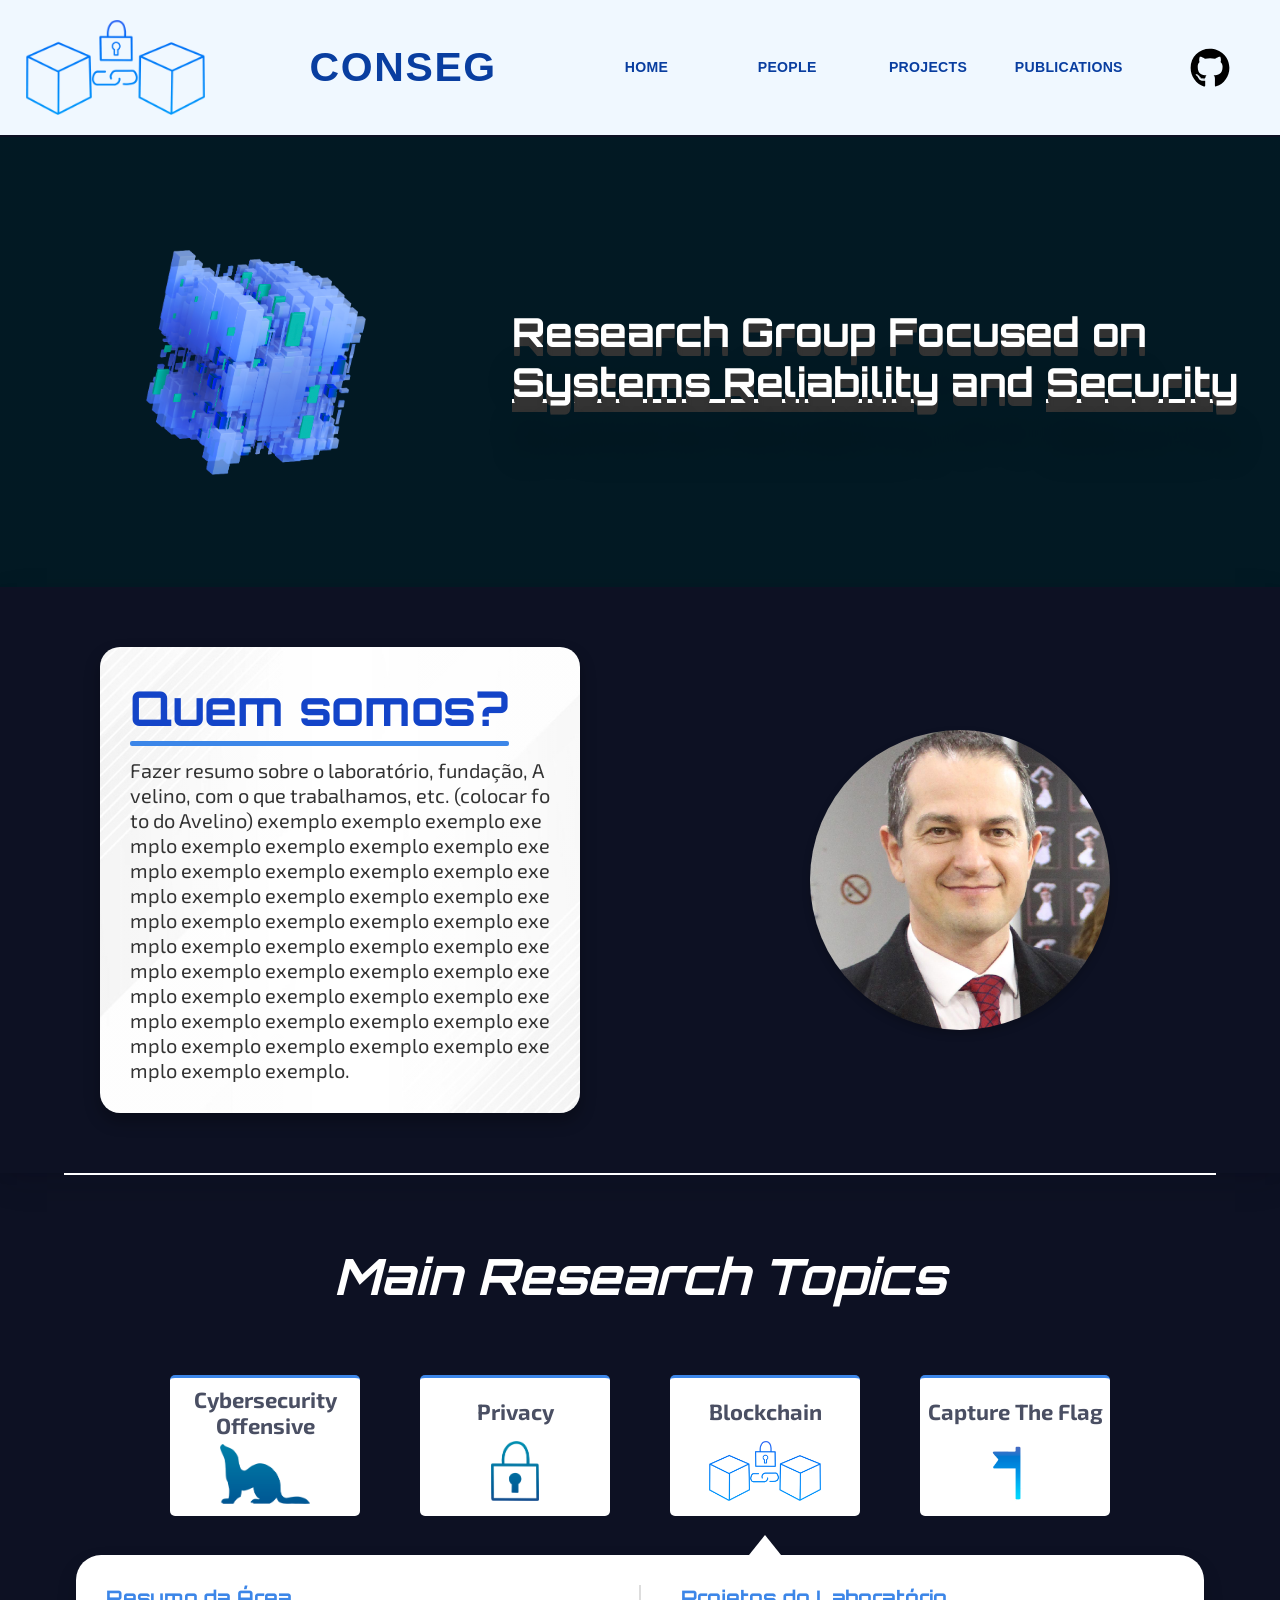
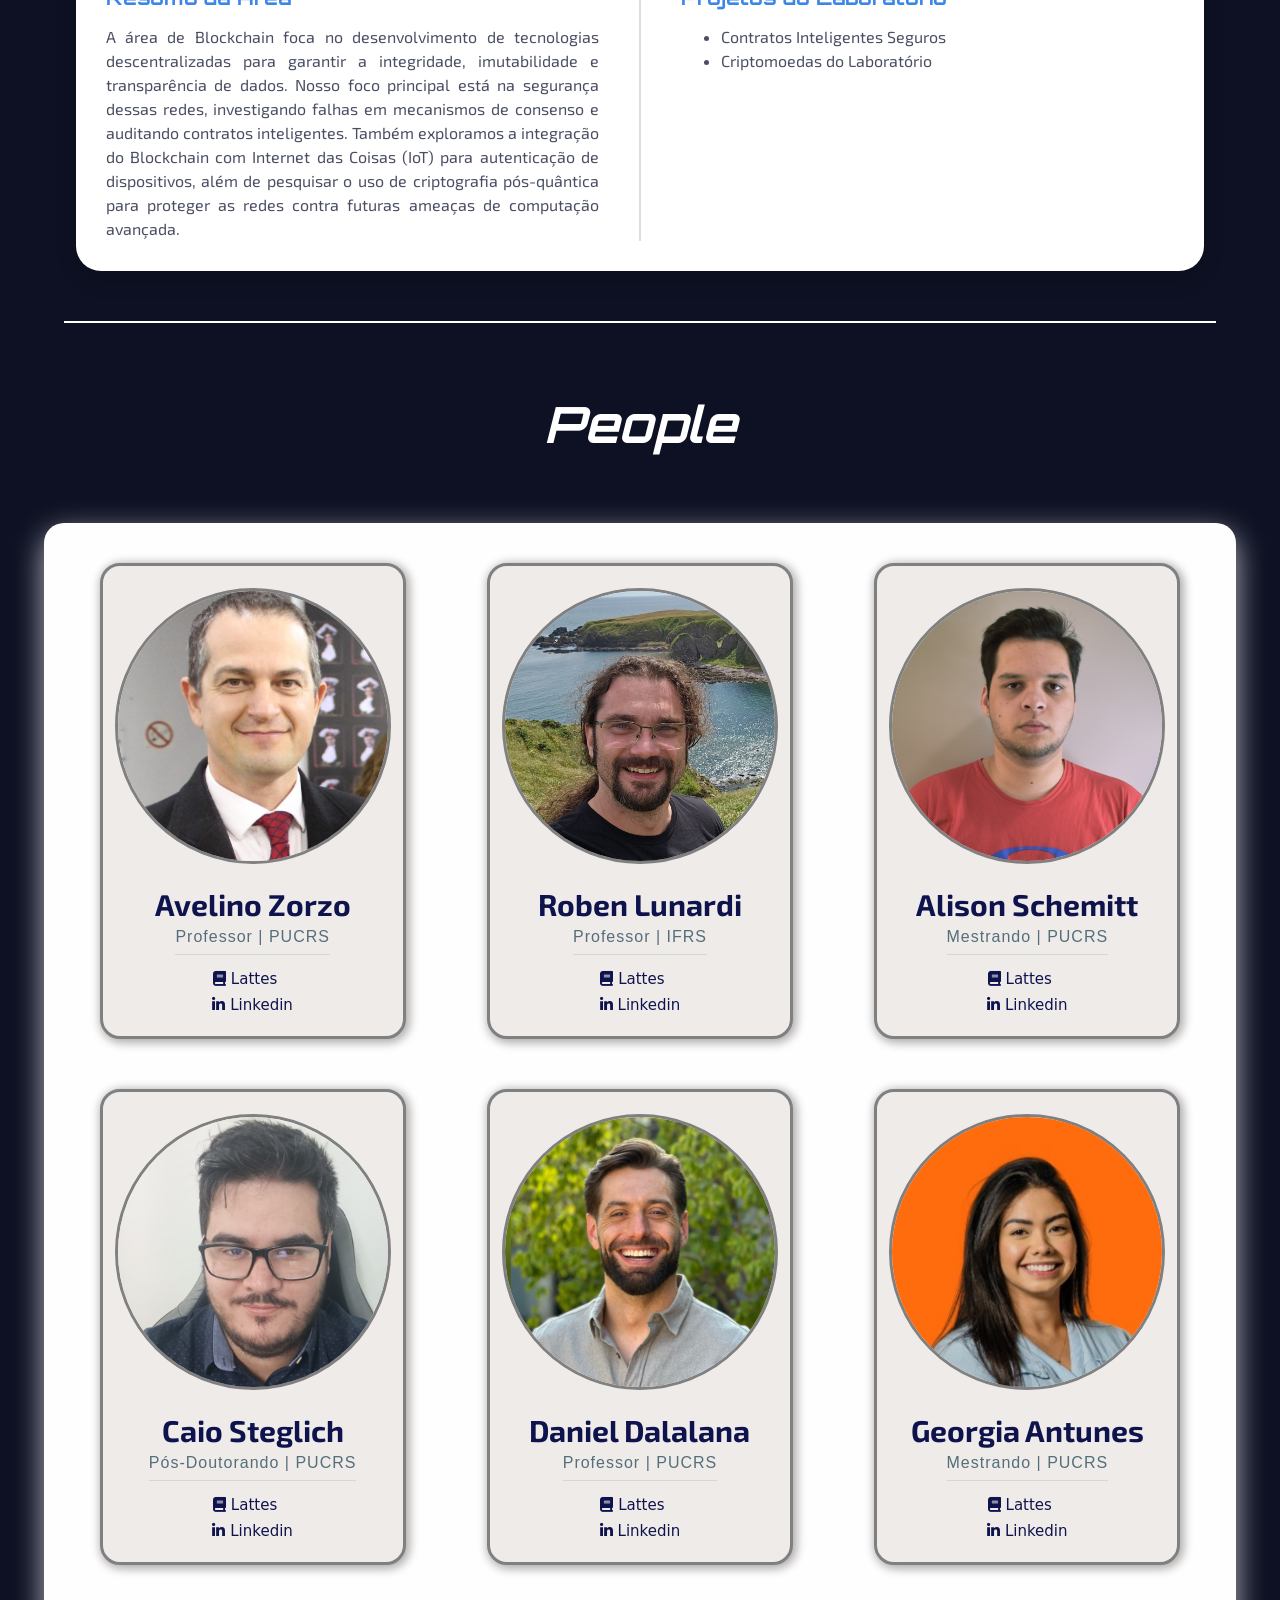
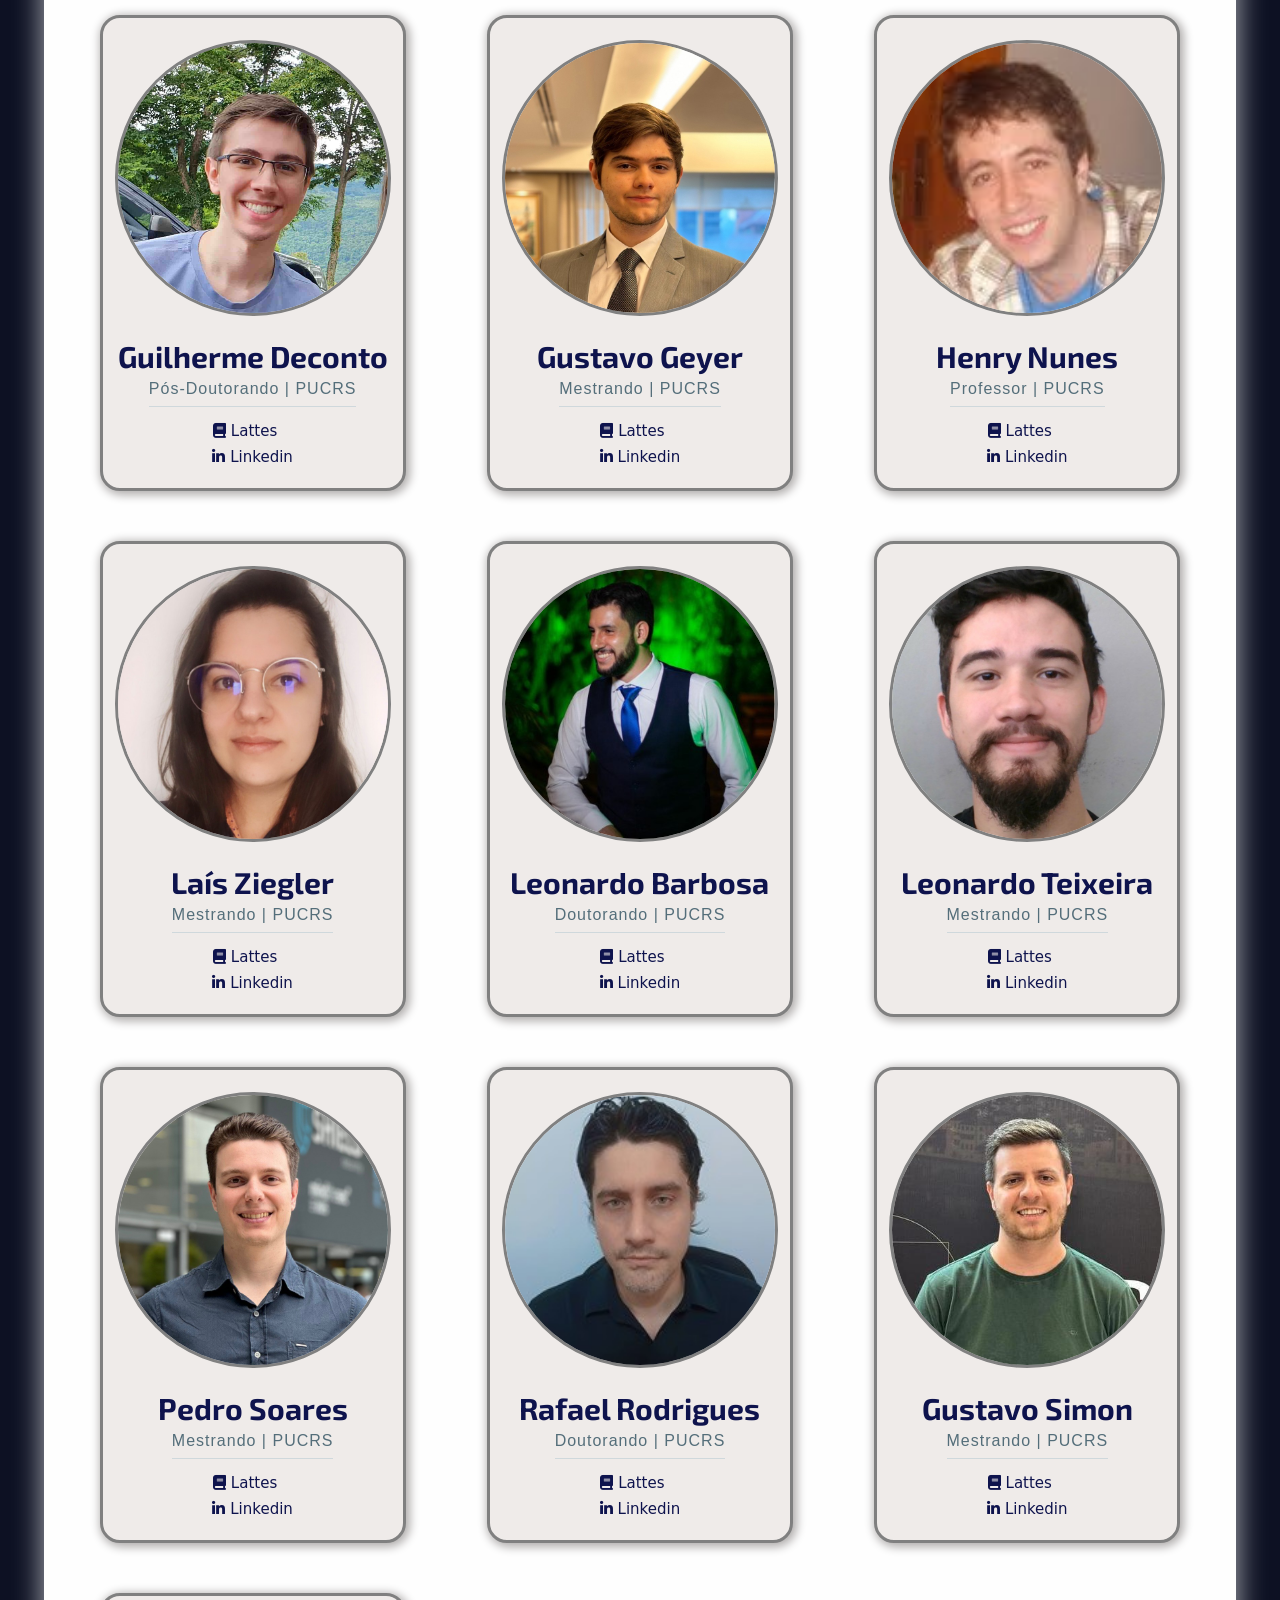
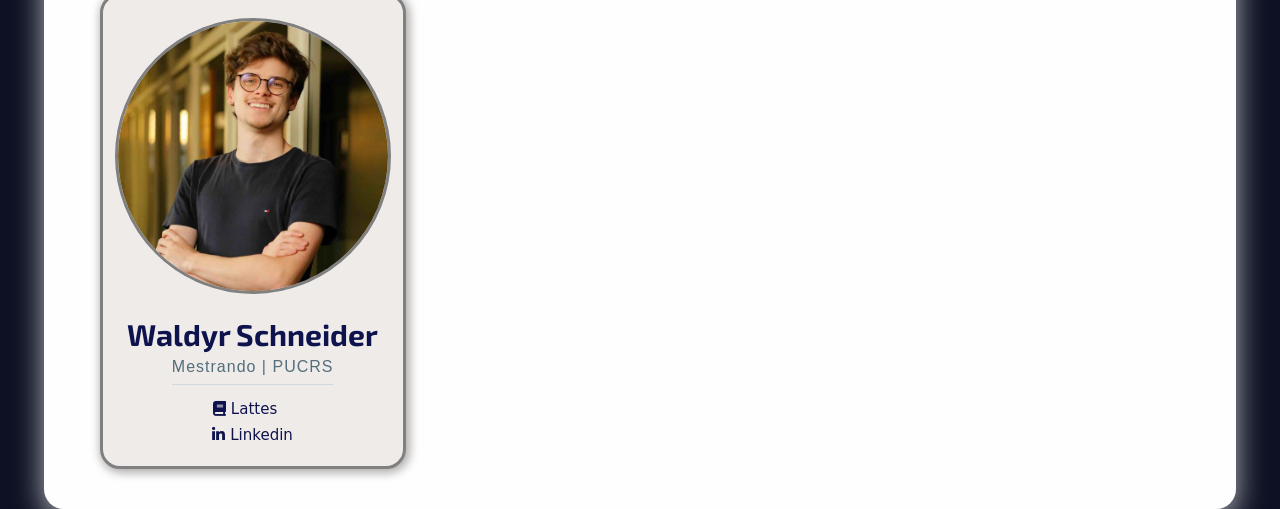
==== NewSiteUpdates/index.html @ 3ed7254d "Topics" ====
<!DOCTYPE html>
<html>

<head>
    <title>Home | Conseg</title>
    <link rel="stylesheet" href="css/global.css">
    <link rel="stylesheet" href="css/head_bar/headBar.css">
    <link rel="stylesheet" href="css/head_bar/container_logo/container.css">
    <link rel="stylesheet" href="css/head_bar/container_logo/image.css">
    <link rel="stylesheet" href="css/head_bar/container_logo/title.css">
    <link rel="stylesheet" href="css/head_bar/container_buttons/container.css">
    <link rel="stylesheet" href="css/head_bar/container_buttons/buttons.css">
    <link rel="stylesheet" href="css/head_bar/container_buttons/git_logo.css">
    <link rel="stylesheet" href="css/head_bar/Container_People/People.css">
    <link rel="stylesheet" href="css/head_bar/Container_AboutUs/aboutUs.css">
    <link rel="stylesheet" href="css/head_bar/Container_Topics/topics.css">
    <link href="https://fonts.googleapis.com/css?family=Orbitron:regular,500,600,700,800,900" rel="stylesheet" />
    <link rel="preconnect" href="https://fonts.googleapis.com">
    <link rel="preconnect" href="https://fonts.gstatic.com" crossorigin>
    <link href="https://fonts.googleapis.com/css2?family=Exo+2:ital,wght@0,100..900;1,100..900&display=swap"
        rel="stylesheet">

    <link rel="stylesheet" href="https://cdnjs.cloudflare.com/ajax/libs/font-awesome/6.4.0/css/all.min.css">
    <link rel="shortcut icon" href="../icon/consegfavico.png" type="image/x-icon">
</head>

<body>
    <div class="head_bar">

        <div class="logo_and_name">
            <div class="logo-div">
                <picture>
                    <source media="(max-width: 1400px) and (max-height: 600px)"
                        srcset="../imagens/icons/dev-icon-268.svg">
                    <img class="logo logo-animada" src="../imagens/icons/Conseg-Logo/azul.png" alt="Logo CONSEG">
                </picture>
            </div>
            <div class="name-div">
                <a class="name" href="index.html">
                    CONSEG
                </a>
            </div>

        </div>
        <div class="buttons">
            <a class="head-button" href="">HOME</a>
            <a class="head-button" href="">PEOPLE</a>
            <a class="head-button" href="">PROJECTS</a>
            <a class="head-button" href="https://scholar.google.com/citations?user=rsiQlMgAAAAJ&hl=pt-BR&oi=ao"
                target="_blank">PUBLICATIONS</a>
            <img class="github-logo" src="../imagens/icons/github-brands-solid-full.svg" alt="">
        </div>
    </div>

    <div class="apresentacao">
        <div class="photo">
            <img class="block-static" src="../imagens/icons/Cube.png" alt="">
        </div>
        <div class="apresentacao-texto">
            <h1 class="text-pop-up-top">Research Group Focused on <br>
                <span class="apresentacao-text-pop-up-top-cor"><u>Systems Reliability</u></span> and
                <span class="apresentacao-text-pop-up-top-cor"> <u>Security</u></span>
            </h1>
        </div>
    </div>

    <div class="resumo">

        <div class="resumo-blocoTexto">

            <div class=" resumo-blocoTexto-titulo">
                <h1>
                    Quem somos?
                </h1>
            </div>

            <div class="resumo-blocoTexto-texto">
                <p>
                    Fazer resumo sobre o laboratório, fundação, Avelino, com o que trabalhamos, etc. (colocar foto
                    do Avelino) exemplo exemplo exemplo exemplo exemplo exemplo exemplo exemplo exemplo exemplo exemplo
                    exemplo exemplo exemplo exemplo exemplo exemplo exemplo exemplo exemplo exemplo exemplo exemplo
                    exemplo exemplo exemplo exemplo exemplo exemplo exemplo exemplo exemplo exemplo exemplo exemplo
                    exemplo
                    exemplo exemplo exemplo exemplo exemplo exemplo exemplo exemplo exemplo exemplo exemplo exemplo
                    exemplo exemplo exemplo.
                </p>
            </div>


        </div>

        <div class="resumo-blocoImagem">
            <div class="resumo-blocoImagem-foto">
                <img src="..\imagens\Integrantes\avelino_zorzo_.jpeg" alt="avelinoResumo">
            </div>



        </div>
    </div>

    <div class="topics">

        <div class="topics-title">
            <h1 class="topics-title-h1"> Main Research Topics</h1>
        </div>

        <div class="topics-container">

            <div class="container-each-topic">

                <div class="container-topics-name">
                    <h1>Cybersecurity <br>
                        Offensive</h1>
                </div>

                <div class="container-topic-photo-image">
                    <img class="image-topics" src="../imagens/icons/Weasels/Azul.png" alt="foto weasels">
                </div>

            </div>

            <div class="container-each-topic">

                <div class="container-topics-name">
                    <h1>Privacy</h1>
                </div>

                <div class="container-topic-photo-image">
                    <img class="image-topics" src="../imagens/icons/Privacy/Azul.png" alt="foto privacy">
                </div>

            </div>

            <div class="container-each-topic">

                <div class="container-topics-name">
                    <h1>Blockchain</h1>
                </div>

                <div class="container-topic-photo-image">
                    <img class="image-topics" src="../imagens/icons/Conseg-Logo/azul.png" alt="foto blockchain">
                </div>

            </div>

            <div class="container-each-topic">

                <div class="container-topics-name">
                    <h1>Capture The Flag</h1>
                </div>

                <div class="container-topic-photo-image">
                    <img class="image-topics" src="../imagens/icons/CTF/azul.png" alt="foto ctf">
                </div>

            </div>

            <div class="container-each-topic">

                <div class="container-topics-name">
                    <h1>Forensics</h1>
                </div>

                <div class="container-topic-photo-image">
                    <img class="image-topics" src="../imagens/icons/Forensics/azul.png" alt="foto weasels">
                </div>

            </div>

        </div>

        <div class="info-bubble">
            <div class="bubble-columns">

                <div class="bubble-left">
                    <h3>Resumo da Área</h3>
                    <p id="bubble-text-left">Clique em um tópico acima para ver o resumo aqui.</p>
                </div>

                <div class="bubble-right">
                    <h3>Projetos do Laboratório</h3>
                    <div id="bubble-text-right">Clique em um tópico acima para ver os projetos aqui.</div>
                </div>

            </div>
        </div>


    </div>

    <div class="people-container">

        <div class="people-title">
            <h1 class="people-title-h1"> People</h1>
        </div>

        <div class="people-container-info">

            <div class="container-each-people">
                <div class="container-people-photo">
                    <div class="container-people-photo-image">
                        <img class="imagem-integrantes" src="../imagens/Integrantes/avelino_zorzo_.jpeg"
                            alt="foto do avelino">
                    </div>
                </div>
                <div class="container-people-info">
                    <div>
                        <p class="people-nome">Avelino Zorzo</p>
                    </div>
                    <div>
                        <p class="people-cargo">Professor | PUCRS</p>
                    </div>

                    <div class="curriculo-lattes">
                        <a href="https://buscatextual.cnpq.br/buscatextual/visualizacv.do?metodo=apresentar&id=K4782949D9"
                            target="_blank" rel="noopener noreferrer" a>
                            <i class="fa-solid fa-book" style="color: #0e134d;"></i>
                            Lattes</a>
                    </div>
                    <div class="linkedin">
                        <a href="https://www.linkedin.com/in/avelino-zorzo/" aria-label="LinkedIn" target="_blank"
                            rel="noopener noreferrer">
                            <i class="fa-brands fa-linkedin-in" style="color:  #0e134d;"></i>
                            Linkedin
                        </a>
                    </div>
                </div>
            </div>



            <div class="container-each-people">
                <div class="container-people-photo">
                    <div class="container-people-photo-image">
                        <img class="imagem-integrantes" src="../imagens/Integrantes/RobenLunardi.jpeg"
                            alt="foto do roben">
                    </div>
                </div>
                <div class="container-people-info">
                    <div>
                        <p class="people-nome">Roben Lunardi</p>
                    </div>
                    <div>
                        <p class="people-cargo">Professor | IFRS</p>
                    </div>

                    <div class="curriculo-lattes">
                        <a href="https://buscatextual.cnpq.br/buscatextual/visualizacv.do?id=K4123434Y6&tokenCaptchar=[base64]"
                            target="_blank" rel="noopener noreferrer" a>
                            <i class="fa-solid fa-book" style="color: #0e134d;"></i>
                            Lattes</a>
                    </div>
                    <div class="linkedin">
                        <a href="https://www.linkedin.com/in/robenlunardi/" aria-label="LinkedIn" target="_blank"
                            rel="noopener noreferrer">
                            <i class="fa-brands fa-linkedin-in" style="color:  #0e134d;"></i>
                            Linkedin
                        </a>
                    </div>
                </div>
            </div>



            <div class="container-each-people">
                <div class="container-people-photo">
                    <div class="container-people-photo-image">
                        <img class="imagem-integrantes" src="../imagens/Integrantes/alison.jpeg" alt="foto do alison">
                    </div>
                </div>
                <div class="container-people-info">
                    <div>
                        <p class="people-nome">Alison Schemitt </p>
                    </div>
                    <div>
                        <p class="people-cargo">Mestrando | PUCRS</p>
                    </div>

                    <div class="curriculo-lattes">
                        <a href="http://buscatextual.cnpq.br/buscatextual/visualizacv.do?metodo=apresentar&id=K1792145J6"
                            target="_blank" rel="noopener noreferrer" a>
                            <i class="fa-solid fa-book" style="color: #0e134d;"></i>
                            Lattes</a>
                    </div>
                    <div class="linkedin">
                        <a href="https://www.linkedin.com/in/aschemitt/" aria-label="LinkedIn" target="_blank"
                            rel="noopener noreferrer">
                            <i class="fa-brands fa-linkedin-in" style="color:  #0e134d;"></i>
                            Linkedin
                        </a>
                    </div>
                </div>
            </div>



            <div class="container-each-people">
                <div class="container-people-photo">
                    <div class="container-people-photo-image">
                        <img class="imagem-integrantes" src="../imagens/Integrantes/CaioSteglish.png"
                            alt="foto do bruno">
                    </div>
                </div>
                <div class="container-people-info">
                    <div>
                        <p class="people-nome">Caio Steglich</p>
                    </div>
                    <div>
                        <p class="people-cargo"> Pós-Doutorando | PUCRS</p>
                    </div>

                    <div class="curriculo-lattes">
                        <a href="https://buscatextual.cnpq.br/buscatextual/visualizacv.do?metodo=apresentar&id=K4830582J7"
                            target="_blank" rel="noopener noreferrer" a>
                            <i class="fa-solid fa-book" style="color: #0e134d;"></i>
                            Lattes</a>
                    </div>
                    <div class="linkedin">
                        <a href="https://www.linkedin.com/in/caio-steglich/" aria-label="LinkedIn" target="_blank"
                            rel="noopener noreferrer">
                            <i class="fa-brands fa-linkedin-in" style="color:  #0e134d;"></i>
                            Linkedin
                        </a>
                    </div>
                </div>
            </div>


            <div class="container-each-people">
                <div class="container-people-photo">
                    <div class="container-people-photo-image">
                        <img class="imagem-integrantes" src="../imagens/Integrantes/DanielDalalana.jpeg"
                            alt="foto do daniel">
                    </div>
                </div>
                <div class="container-people-info">
                    <div>
                        <p class="people-nome">Daniel Dalalana</p>
                    </div>
                    <div>
                        <p class="people-cargo">Professor | PUCRS</p>
                    </div>

                    <div class="curriculo-lattes">
                        <a href="http://buscatextual.cnpq.br/buscatextual/visualizacv.do?metodo=apresentar&id=K4485074A1"
                            target="_blank" rel="noopener noreferrer" a>
                            <i class="fa-solid fa-book" style="color: #0e134d;"></i>
                            Lattes</a>
                    </div>
                    <div class="linkedin">
                        <a href="https://www.linkedin.com/in/danieldalalana/" aria-label="LinkedIn" target="_blank"
                            rel="noopener noreferrer">
                            <i class="fa-brands fa-linkedin-in" style="color:  #0e134d;"></i>
                            Linkedin
                        </a>
                    </div>
                </div>
            </div>


            <div class="container-each-people">
                <div class="container-people-photo">
                    <div class="container-people-photo-image">
                        <img class="imagem-integrantes" src="../imagens/Integrantes/GeorgiaAntunes.jpeg"
                            alt="foto da georgia">
                    </div>
                </div>
                <div class="container-people-info">
                    <div>
                        <p class="people-nome">Georgia Antunes</p>
                    </div>
                    <div>
                        <p class="people-cargo"> Mestrando | PUCRS</p>
                    </div>

                    <div class="curriculo-lattes">
                        <a href="https://buscatextual.cnpq.br/buscatextual/visualizacv.do?metodo=apresentar&id=K2127129Y4"
                            target="_blank" rel="noopener noreferrer" a>
                            <i class="fa-solid fa-book" style="color: #0e134d;"></i>
                            Lattes</a>
                    </div>
                    <div class="linkedin">
                        <a href="https://www.linkedin.com/in/georgiaantunes/" aria-label="LinkedIn" target="_blank"
                            rel="noopener noreferrer">
                            <i class="fa-brands fa-linkedin-in" style="color:  #0e134d;"></i>
                            Linkedin
                        </a>
                    </div>
                </div>
            </div>


            <div class="container-each-people">
                <div class="container-people-photo">
                    <div class="container-people-photo-image">
                        <img class="imagem-integrantes" src="../imagens/Integrantes/deconto.jpeg" alt="foto do deconto">
                    </div>
                </div>
                <div class="container-people-info">
                    <div>
                        <p class="people-nome">Guilherme Deconto</p>
                    </div>
                    <div>
                        <p class="people-cargo">Pós-Doutorando | PUCRS</p>
                    </div>

                    <div class="curriculo-lattes">
                        <a href="http://buscatextual.cnpq.br/buscatextual/visualizacv.do?metodo=apresentar&id=K1702674E0"
                            target="_blank" rel="noopener noreferrer" a>
                            <i class="fa-solid fa-book" style="color: #0e134d;"></i>
                            Lattes</a>
                    </div>
                    <div class="linkedin">
                        <a href="https://www.linkedin.com/in/guilhermedeconto/" aria-label="LinkedIn" target="_blank"
                            rel="noopener noreferrer">
                            <i class="fa-brands fa-linkedin-in" style="color:  #0e134d;"></i>
                            Linkedin
                        </a>
                    </div>
                </div>
            </div>


            <div class="container-each-people">
                <div class="container-people-photo">
                    <div class="container-people-photo-image">
                        <img class="imagem-integrantes" src="../imagens/Integrantes/GustavoGeyer.jpeg"
                            alt="foto do gustavo">
                    </div>
                </div>
                <div class="container-people-info">
                    <div>
                        <p class="people-nome">Gustavo Geyer</p>
                    </div>
                    <div>
                        <p class="people-cargo">Mestrando | PUCRS</p>
                    </div>

                    <div class="curriculo-lattes">
                        <a href="https://buscatextual.cnpq.br/buscatextual/visualizacv.do?metodo=apresentar&id=K9160233D1"
                            target="_blank" rel="noopener noreferrer" a>
                            <i class="fa-solid fa-book" style="color: #0e134d;"></i>
                            Lattes</a>
                    </div>
                    <div class="linkedin">
                        <a href="https://www.linkedin.com/in/gustavo-geyer/" aria-label="LinkedIn" target="_blank"
                            rel="noopener noreferrer">
                            <i class="fa-brands fa-linkedin-in" style="color:  #0e134d;"></i>
                            Linkedin
                        </a>
                    </div>
                </div>
            </div>


            <div class="container-each-people">
                <div class="container-people-photo">
                    <div class="container-people-photo-image">
                        <img class="imagem-integrantes" src="../imagens/Integrantes/HenryNunes.jpeg"
                            alt="foto do henry">
                    </div>
                </div>
                <div class="container-people-info">
                    <div>
                        <p class="people-nome">Henry Nunes</p>
                    </div>
                    <div>
                        <p class="people-cargo">Professor | PUCRS</p>
                    </div>

                    <div class="curriculo-lattes">
                        <a href="http://buscatextual.cnpq.br/buscatextual/visualizacv.do?metodo=apresentar&id=K8030397E6"
                            target="_blank" rel="noopener noreferrer" a>
                            <i class="fa-solid fa-book" style="color: #0e134d;"></i>
                            Lattes</a>
                    </div>
                    <div class="linkedin">
                        <a href="https://www.linkedin.com/in/henry-nunes-084124187/" aria-label="LinkedIn"
                            target="_blank" rel="noopener noreferrer">
                            <i class="fa-brands fa-linkedin-in" style="color:  #0e134d;"></i>
                            Linkedin
                        </a>
                    </div>
                </div>
            </div>


            <div class="container-each-people">
                <div class="container-people-photo">
                    <div class="container-people-photo-image">
                        <img class="imagem-integrantes" src="../imagens/Integrantes/LaisZiegler.jpeg"
                            alt="foto da lais">
                    </div>
                </div>
                <div class="container-people-info">
                    <div>
                        <p class="people-nome">Laís Ziegler</p>
                    </div>
                    <div>
                        <p class="people-cargo">Mestrando | PUCRS</p>
                    </div>

                    <div class="curriculo-lattes">
                        <a href="https://buscatextual.cnpq.br/buscatextual/visualizacv.do?metodo=apresentar&id=K8465858J8"
                            target="_blank" rel="noopener noreferrer" a>
                            <i class="fa-solid fa-book" style="color: #0e134d;"></i>
                            Lattes</a>
                    </div>
                    <div class="linkedin">
                        <a href="https://www.linkedin.com/in/laís-ziegler-4a4880101/" aria-label="LinkedIn"
                            target="_blank" rel="noopener noreferrer">
                            <i class="fa-brands fa-linkedin-in" style="color:  #0e134d;"></i>
                            Linkedin
                        </a>
                    </div>
                </div>
            </div>


            <div class="container-each-people">
                <div class="container-people-photo">
                    <div class="container-people-photo-image">
                        <img class="imagem-integrantes" src="../imagens/Integrantes/LeonardoBarbosa.jpeg"
                            alt="foto do leonardo barbosa">
                    </div>
                </div>
                <div class="container-people-info">
                    <div>
                        <p class="people-nome">Leonardo Barbosa</p>
                    </div>
                    <div>
                        <p class="people-cargo">Doutorando | PUCRS</p>
                    </div>

                    <div class="curriculo-lattes">
                        <a href="https://buscatextual.cnpq.br/buscatextual/visualizacv.do?metodo=apresentar&id=K1133900E5"
                            target="_blank" rel="noopener noreferrer" a>
                            <i class="fa-solid fa-book" style="color: #0e134d;"></i>
                            Lattes</a>
                    </div>
                    <div class="linkedin">
                        <a href="https://www.linkedin.com/in/leonardo-barbosa-8a3048173/" aria-label="LinkedIn"
                            target="_blank" rel="noopener noreferrer">
                            <i class="fa-brands fa-linkedin-in" style="color:  #0e134d;"></i>
                            Linkedin
                        </a>
                    </div>
                </div>
            </div>


            <div class="container-each-people">
                <div class="container-people-photo">
                    <div class="container-people-photo-image">
                        <img class="imagem-integrantes" src="../imagens/Integrantes/LeonardoTeixeira.jpeg"
                            alt="foto do leonardo teixeira">
                    </div>
                </div>
                <div class="container-people-info">
                    <div>
                        <p class="people-nome">Leonardo Teixeira</p>
                    </div>
                    <div>
                        <p class="people-cargo">Mestrando | PUCRS</p>
                    </div>

                    <div class="curriculo-lattes">
                        <a href="https://buscatextual.cnpq.br/buscatextual/visualizacv.do?metodo=apresentar&id=K1117343U8"
                            target="_blank" rel="noopener noreferrer" a>
                            <i class="fa-solid fa-book" style="color: #0e134d;"></i>
                            Lattes</a>
                    </div>
                    <div class="linkedin">
                        <a href="https://www.linkedin.com/in/leonardoteixeira23/" aria-label="LinkedIn" target="_blank"
                            rel="noopener noreferrer">
                            <i class="fa-brands fa-linkedin-in" style="color:  #0e134d;"></i>
                            Linkedin
                        </a>
                    </div>
                </div>
            </div>



            <div class="container-each-people">
                <div class="container-people-photo">
                    <div class="container-people-photo-image">
                        <img class="imagem-integrantes" src="../imagens/Integrantes/PedroSoares.jpeg"
                            alt="foto do avelino">
                    </div>
                </div>
                <div class="container-people-info">
                    <div>
                        <p class="people-nome">Pedro Soares</p>
                    </div>
                    <div>
                        <p class="people-cargo">Mestrando | PUCRS</p>
                    </div>

                    <div class="curriculo-lattes">
                        <a href="https://buscatextual.cnpq.br/buscatextual/visualizacv.do?metodo=apresentar&id=K2718670H1"
                            target="_blank" rel="noopener noreferrer" a>
                            <i class="fa-solid fa-book" style="color: #0e134d;"></i>
                            Lattes</a>
                    </div>
                    <div class="linkedin">
                        <a href="https://www.linkedin.com/in/pedro-kassick-soares-52b159180/" aria-label="LinkedIn"
                            target="_blank" rel="noopener noreferrer">
                            <i class="fa-brands fa-linkedin-in" style="color:  #0e134d;"></i>
                            Linkedin
                        </a>
                    </div>
                </div>
            </div>


            <div class="container-each-people">
                <div class="container-people-photo">
                    <div class="container-people-photo-image">
                        <img class="imagem-integrantes" src="../imagens/Integrantes/RafaelRodrigues.jpeg"
                            alt="foto do leonardo teixeira">
                    </div>
                </div>
                <div class="container-people-info">
                    <div>
                        <p class="people-nome">Rafael Rodrigues</p>
                    </div>
                    <div>
                        <p class="people-cargo">Doutorando | PUCRS</p>
                    </div>

                    <div class="curriculo-lattes">
                        <a href="https://buscatextual.cnpq.br/buscatextual/visualizacv.do?metodo=apresentar&id=K4229987U5"
                            target="_blank" rel="noopener noreferrer" a>
                            <i class="fa-solid fa-book" style="color: #0e134d;"></i>
                            Lattes</a>
                    </div>
                    <div class="linkedin">
                        <a href="https://www.linkedin.com/in/rafael-rodrigues-46b71638b/" aria-label="LinkedIn"
                            target="_blank" rel="noopener noreferrer">
                            <i class="fa-brands fa-linkedin-in" style="color:  #0e134d;"></i>
                            Linkedin
                        </a>
                    </div>
                </div>
            </div>


            <div class="container-each-people">
                <div class="container-people-photo">
                    <div class="container-people-photo-image">
                        <img class="imagem-integrantes" src="../imagens/Integrantes/GustavoSimon.jpeg"
                            alt="foto do leonardo teixeira">
                    </div>
                </div>
                <div class="container-people-info">
                    <div>
                        <p class="people-nome">Gustavo Simon</p>
                    </div>
                    <div>
                        <p class="people-cargo">Mestrando | PUCRS</p>
                    </div>

                    <div class="curriculo-lattes">
                        <a href="https://buscatextual.cnpq.br/buscatextual/visualizacv.do?metodo=apresentar&id=K1543679Y2"
                            target="_blank" rel="noopener noreferrer" a>
                            <i class="fa-solid fa-book" style="color: #0e134d;"></i>
                            Lattes</a>
                    </div>
                    <div class="linkedin">
                        <a href="https://www.linkedin.com/in/gustavo-simon/" aria-label="LinkedIn" target="_blank"
                            rel="noopener noreferrer">
                            <i class="fa-brands fa-linkedin-in" style="color:  #0e134d;"></i>
                            Linkedin
                        </a>
                    </div>
                </div>
            </div>


            <div class="container-each-people">
                <div class="container-people-photo">
                    <div class="container-people-photo-image">
                        <img class="imagem-integrantes" src="../imagens/Integrantes/WaldyrSchneider.jpeg"
                            alt="foto do leonardo teixeira">
                    </div>
                </div>
                <div class="container-people-info">
                    <div>
                        <p class="people-nome">Waldyr Schneider</p>
                    </div>
                    <div>
                        <p class="people-cargo">Mestrando | PUCRS</p>
                    </div>

                    <div class="curriculo-lattes">
                        <a href="https://buscatextual.cnpq.br/buscatextual/visualizacv.do?metodo=apresentar&id=K1575655P2"
                            target="_blank" rel="noopener noreferrer" a>
                            <i class="fa-solid fa-book" style="color: #0e134d;"></i>
                            Lattes</a>
                    </div>
                    <div class="linkedin">
                        <a href="https://www.linkedin.com/in/waldyr-schneider/" aria-label="LinkedIn" target="_blank"
                            rel="noopener noreferrer">
                            <i class="fa-brands fa-linkedin-in" style="color:  #0e134d;"></i>
                            Linkedin
                        </a>
                    </div>
                </div>
            </div>
        </div>
    </div>


    <script>
        const cards = document.querySelectorAll('.container-each-topic');
        const bubbleLeft = document.getElementById('bubble-text-left');
        const bubbleRight = document.getElementById('bubble-text-right');
        const bubbleContainer = document.querySelector('.info-bubble');

        const informacoes = [
            {
                resumo: "A área de Segurança Ofensiva simula ataques reais para identificar e corrigir falhas antes que sejam exploradas por cibercriminosos. Nosso foco principal está na automação de Testes de Invasão (Pentest), utilizando o framework Tramonto para avaliar sistemas de forma rápida e eficiente. Também testamos os limites de tecnologias como dispositivos IoT, redes industriais e Blockchain, além de treinar novos talentos na prática por meio do projeto de competições Weasels.",
                projetos: "<ul><li>Projeto Penetration Testing Avançado</li><li>Desenvolvimento de Exploits</li></ul>"
            },
            {
                resumo: "A área de Privacidade foca na proteção de dados pessoais e na conformidade com regulamentações, garantindo que os direitos dos cidadãos sejam respeitados no ambiente digital. Nosso foco principal está na aplicação prática do conceito de Privacy by Design e na conformidade com a LGPD em sistemas e processos complexos. Também investigamos os riscos à privacidade no uso de tecnologias como Inteligência Artificial, redes Blockchain e ambientes de cidades inteligentes, desenvolvendo soluções que equilibram inovação tecnológica e segurança jurídica.",
                projetos: "<ul><li>Estudo sobre LGPD</li><li>Criptografia Homomórfica</li></ul>"
            },
            {
                resumo: "A área de Blockchain foca no desenvolvimento de tecnologias descentralizadas para garantir a integridade, imutabilidade e transparência de dados. Nosso foco principal está na segurança dessas redes, investigando falhas em mecanismos de consenso e auditando contratos inteligentes. Também exploramos a integração do Blockchain com Internet das Coisas (IoT) para autenticação de dispositivos, além de pesquisar o uso de criptografia pós-quântica para proteger as redes contra futuras ameaças de computação avançada.",
                projetos: "<ul><li>Contratos Inteligentes Seguros</li><li>Criptomoedas do Laboratório</li></ul>"
            },
            {
                resumo: "A área de Capture the Flag (CTF) foca no desenvolvimento de competições gamificadas e plataformas de simulação para o treinamento prático em segurança cibernética. Nosso foco principal está na criação de desafios que testam habilidades de ataque e defesa, como engenharia reversa, exploração de binários e análise de tráfego de rede. Também investigamos metodologias de ensino para acelerar o aprendizado dos alunos e avaliar o desempenho de equipes em tempo real, utilizando a dinâmica dos CTFs para preparar novos talentos para os desafios reais do mercado de segurança.",
                projetos: "<ul><li>Organização do CTF Anual</li><li>Treinamento de Equipe Base</li></ul>"
            },
            {
                resumo: "A área de Computação Forense (Forensics) foca na investigação digital e na análise de evidências para reconstruir incidentes cibernéticos. Nosso foco principal está na perícia de memória e sistemas operacionais para extrair vestígios de malwares de forma íntegra e auditável. Também investigamos a preservação de provas em ambientes dinâmicos, como redes em nuvem e dispositivos IoT, além de aplicar automação para acelerar a análise de grandes volumes de logs e arquivos em investigações corporativas.",
                projetos: "<ul><li>Análise de Malware</li><li>Recuperação de Dados Deletados</li></ul>"
            }
        ];

        // 1. Função para atualizar o conteúdo e alinhar a setinha
        function atualizarConteudo(index) {
            // Altera os textos
            bubbleLeft.innerHTML = informacoes[index].resumo;
            bubbleRight.innerHTML = informacoes[index].projetos;

            // Calcula e move a posição da setinha
            const card = cards[index];
            if (card) {
                const cardRect = card.getBoundingClientRect();
                const bubbleRect = bubbleContainer.getBoundingClientRect();
                const offsetLeft = (cardRect.left + (cardRect.width / 2)) - bubbleRect.left;
                bubbleContainer.style.setProperty('--arrow-pos', `${offsetLeft}px`);
            }
        }

        // 2. Adiciona o evento de clique em cada card
        cards.forEach((card, index) => {
            card.addEventListener('click', () => {
                atualizarConteudo(index);
            });
        });

        // 3. Executa a função assim que a página carrega 
        // Passamos o índice 2 para iniciar na área central (Blockchain)
        window.addEventListener('load', () => {
            atualizarConteudo(2);
        });

        // Garante que a setinha se reajuste caso o usuário mude o tamanho da janela
        window.addEventListener('resize', () => {
            // Procura qual informação está ativa para reajustar a posição
            const indexAtivo = informacoes.findIndex(info => info.resumo === bubbleLeft.innerHTML);
            if (indexAtivo !== -1) {
                atualizarConteudo(indexAtivo);
            }
        });
    </script>

</body>

</html>


<!--
 <div class="container-each-people">
                <div class="container-people-photo">
                    <div class="container-people-photo-image">
                        <img class="imagem-integrantes" src="../imagens/Integrantes/BrunoBealNeves.jpeg"
                            alt="foto do bruno">
                    </div>
                </div>
                <div class="container-people-info">
                    <div>
                        <p class="people-nome">Bruno Neves</p>
                    </div>
                    <div>
                        <p class="people-cargo"> Graduando | PUCRS</p>
                    </div>

                    <div class="curriculo-lattes">
                        <a href="http://buscatextual.cnpq.br/buscatextual/visualizacv.do" target="_blank" rel="noopener noreferrer" a>
                            <i class="fa-solid fa-book" style="color: #0e134d;"></i>
                            Lattes</a>
                    </div>
                    <div class="linkedin">
                        <a href="https://www.linkedin.com/in/nevesrs/" aria-label="LinkedIn" target="_blank" rel="noopener noreferrer">
                            <i class="fa-brands fa-linkedin-in" style="color:  #0e134d;"></i>
                            Linkedin
                        </a>
                    </div>
                </div>
            </div>

    </div>


    <div class="container-each-people">
                <div class="container-people-photo">
                    <div class="container-people-photo-image">
                        <img class="imagem-integrantes" src="../imagens/Integrantes/HenriqueHorch.jpeg"
                            alt="foto do henrique">
                    </div>
                </div>
                <div class="container-people-info">
                    <div>
                        <p class="people-nome">Henrique Horch</p>
                    </div>
                    <div>
                        <p class="people-cargo">Graduando | PUCRS</p>
                    </div>

                    <div class="curriculo-lattes">
                        <a href="" target="_blank" rel="noopener noreferrer" a>
                            <i class="fa-solid fa-book" style="color: #0e134d;"></i>
                            Lattes</a>
                    </div>
                    <div class="linkedin">
                        <a href="https://www.linkedin.com/in/henrique-carlesso-pereira-horch-4a42b8378/"
                            aria-label="LinkedIn" target="_blank" rel="noopener noreferrer">
                            <i class="fa-brands fa-linkedin-in" style="color:  #0e134d;"></i>
                            Linkedin
                        </a>
                    </div>
                </div>
            </div>
            

    <div class="container-each-people">
                <div class="container-people-photo">
                    <div class="container-people-photo-image">
                        <img class="imagem-integrantes" src="../imagens/Integrantes/MarcoAntonio.png"
                            alt="foto do marco">
                    </div>
                </div>
                <div class="container-people-info">
                    <div>
                        <p class="people-nome">Marco Rodegheri</p>
                    </div>
                    <div>
                        <p class="people-cargo">Graduando | PUCRS</p>
                    </div>

                    <div class="curriculo-lattes">
                        <a href="" target="_blank" rel="noopener noreferrer" a>
                            <i class="fa-solid fa-book" style="color: #0e134d;"></i>
                            Lattes</a>
                    </div>
                    <div class="linkedin">
                        <a href="https://www.linkedin.com/in/marco-rodegheri/" aria-label="LinkedIn" target="_blank"
                            rel="noopener noreferrer">
                            <i class="fa-brands fa-linkedin-in" style="color:  #0e134d;"></i>
                            Linkedin
                        </a>
                    </div>
                </div>
            </div>
-->
---- NewSiteUpdates/css/global.css ----
body {
    margin: 0;
    background-color: rgb(13, 17, 35);
    display: block;
}

@media (max-width: 1400px) and (max-height: 600px) {
    .logo {
        width: clamp(72px, 10vw, 120px);
    }
}

.apresentacao {
    background-color: rgb(2, 31, 44);
    width: 100%;
    height: 450px;
    background-image: linear-gradient(rgba(0, 0, 0, 0.2), rgba(0, 0, 0, 0.2)), url(../imagens/Gemini_Generated_Image_1xl31k1xl31k1xl3.png);
    background-size: cover;
    background-position: center;
    background-repeat: no-repeat;

    display: grid;
    grid-template-columns: 40% 60%;
}


.photo {
    display: inline-grid;
    place-items: center;
    width: 225px;
    height: 225px;
    justify-self: center;
    align-self: center;

}

.photo img {
    height: 225px;
    width: auto;
    opacity: 1;
    transition: transform 0.8s ease, opacity 0.8s ease;
}


.block-static:hover {
    transform: scale(1.20) rotate(-20deg);

}

.apresentacao-texto {
    display: grid;
    align-content: center;
    font-family: Orbitron, Arial, Helvetica, sans-serif;
    font-size: 20px;
    transform: translateY(45px)
}

.text-pop-up-top {
    color: #ffffff;
    text-shadow: 0 2px 8px rgba(0, 0, 0, 0.55);
    -webkit-animation: text-pop-up-top 0.5s cubic-bezier(0.250, 0.460, 0.450, 0.940) both;
    animation: text-pop-up-top 0.5s cubic-bezier(0.250, 0.460, 0.450, 0.940) both;
}

@-webkit-keyframes text-pop-up-top {
    0% {
        -webkit-transform: translateY(0);
        transform: translateY(0);
        -webkit-transform-origin: 50% 50%;
        transform-origin: 50% 50%;
        text-shadow: none;
    }

    100% {
        -webkit-transform: translateY(-50px);
        transform: translateY(-50px);
        -webkit-transform-origin: 50% 50%;
        transform-origin: 50% 50%;
        text-shadow: 0 1px 0 #333333, 0 2px 0 #333333, 0 3px 0 #333333, 0 4px 0 #333333, 0 5px 0 #333333, 0 6px 0 #333333, 0 7px 0 #333333, 0 8px 0 #333333, 0 9px 0 #333333, 0 50px 30px rgba(0, 0, 0, 0.2);
    }
}

@keyframes text-pop-up-top {
    0% {
        -webkit-transform: translateY(0);
        transform: translateY(0);
        -webkit-transform-origin: 50% 50%;
        transform-origin: 50% 50%;
        text-shadow: none;
    }

    100% {
        -webkit-transform: translateY(-50px);
        transform: translateY(-50px);
        -webkit-transform-origin: 50% 50%;
        transform-origin: 50% 50%;
        text-shadow: 0 1px 0 #333333, 0 2px 0 #333333, 0 3px 0 #333333, 0 4px 0 #333333, 0 5px 0 #333333, 0 6px 0 #333333, 0 7px 0 #333333, 0 8px 0 #333333, 0 9px 0 #333333, 0 50px 30px rgba(0, 0, 0, 0.2);
    }
}
---- NewSiteUpdates/css/head_bar/headBar.css ----
.head_bar {
    display: grid;
    align-items: center;
    width: 100%;
    height: 15vh;
    background-color: aliceblue;
    grid-template-columns: 45% 55%;
    border-bottom: 2px solid rgb(13, 17, 35);

}
---- NewSiteUpdates/css/head_bar/container_logo/container.css ----
.logo-div {
    display: flex;
    align-items: center;
    justify-content: center;
    height: 100%;
    width: 100%;
    min-width: 0;
    min-height: 0;
    overflow: hidden;

}

.logo-div picture {
    display: flex;
    align-items: center;
    justify-content: center;
    width: 100%;

}
---- NewSiteUpdates/css/head_bar/container_logo/image.css ----
.logo {
    display: block;
    width: clamp(120px, 14vw, 220px);
    height: auto;
    object-fit: contain;
    max-width: none;
    max-height: none;
}
---- NewSiteUpdates/css/head_bar/container_logo/title.css ----
.name {
    display: flex;
    align-items: center;
    justify-content: center;
    width: 100%;
    margin: 0;
    text-align: center;
    text-decoration: none;
    font-family: "Poppins", "Segoe UI", sans-serif;
    font-size: clamp(1.8rem, 3.2vw, 3rem);
    font-weight: 700;
    line-height: 1;
    letter-spacing: 0.04em;
    color: #093ea0;
    cursor: pointer;
}

.name:hover {
    opacity: 0.6;
}
.name:active {
    opacity: 1;
    transform: scale(1.02);
}

.name-div {
    display: flex;
    min-height: 50px;
    min-height: 100%;
    max-height: 100px;
    height: 100%;
    width: 100%;
    align-items: center;
}
---- NewSiteUpdates/css/head_bar/container_buttons/container.css ----
.logo_and_name {
    display: grid;
    grid-template-columns: 40% 60%;
    height: 100%;
    width: 100%;
    background-color: transparent;
    overflow: hidden;
}
---- NewSiteUpdates/css/head_bar/container_buttons/buttons.css ----
.buttons {
    display: grid;
    grid-template-columns: repeat(5, minmax(0, 1fr));
    align-items: center;
    height: 100%;
    width: 100%;
}

.head-button {
    display: flex;
    align-items: center;
    justify-content: center;
    font-family: "Poppins", "Segoe UI", sans-serif;
    font-size: clamp(12px, 1.1vw, 18px);
    font-weight: 700;
    line-height: 1;
    letter-spacing: 0.02em;
    color: #093ea0;
    text-decoration: none;
    cursor: pointer;

}
.head-button:hover {
    opacity: 0.6;
}
.head-button:active {
    opacity: 1;
    transform: scale(1.02);
}
---- NewSiteUpdates/css/head_bar/container_buttons/git_logo.css ----
.github-logo {
    display: block;
    justify-self: center;
    align-self: center;
    width: clamp(22px, 30cqw, 50px);
    height: auto;
    object-fit: contain;
    max-width: none;
    max-height: none;
    cursor: pointer;
    transition: 0.2ms;
}

.github-logo:hover {
    opacity: 0.6;
}

.github-logo:active {
    opacity: 1;
    transform: scale(1.12);
    filter: drop-shadow(10px 10px 6px rgba(0, 0, 0, 0.25));
}
---- NewSiteUpdates/css/head_bar/Container_People/People.css ----
.people-title {
    width: 90%;
    margin: 0 auto;
    min-height: 200px;
    justify-content: center;
    align-items: center;
    text-align: center;
    display: flex;

    border-top: 2px;
    border-top: 2px solid white;

}

.people-title-h1 {
    text-align: center;
    margin: 0;
    font-family: Orbitron, Arial, Helvetica, sans-serif;
    font-display: block;
    font-size: 50px;
    font-style: italic;
    color: rgb(255, 255, 255);
}

.people-container-info {
    background-color: rgb(254, 254, 254);
    width: 90%;
    margin: 0 auto;
    min-height: 1000px;
    display: grid;
    
    
    grid-template-columns: repeat(auto-fit, minmax(320px, 1fr));
    justify-content: center;
    justify-items: center;
    gap: 10px; 

    padding: 20px 20px; 
    align-content: start;
    
    border-radius: 20px;
    box-shadow: 0 10px 30px rgba(255, 255, 255, 0.702);
}

.container-each-people {
    align-items: center;
    min-width: 20px;
    border-radius: 20px;
    min-height: 450px;
    background-color: #EFEBE9;
    margin-top: 20px;
    margin-bottom: 20px;
    width: 300px;
    height: 470px;
    border: solid 3px;
    border-color: gray;

    display: flex;
    flex-direction: column;
    overflow: hidden;

    box-shadow: 2px 2px 10px 2px #afacab;
    transition: transform 0.25s ease, box-shadow 0.25s ease;
    transform-origin: center center;

}

@media (max-width: 1800px) {
    .people-container-info {
        grid-template-columns: repeat(4, 1fr);
    }
}

@media (max-width: 1400px) {
    .people-container-info {
        grid-template-columns: repeat(3, 1fr);
    }
}

@media (max-width: 1040px) {
    .people-container-info {
        grid-template-columns: repeat(2, 1fr);
    }
}

@media (max-width: 680px) {
    .people-container-info {
        grid-template-columns: repeat(1, 1fr);
    }
}



.container-each-people:hover {
    transform: scale(1.04);
    box-shadow: 4px 8px 18px rgba(0, 0, 0, 0.18);
    z-index: 2;
}

.container-people-photo {
    min-width: 300px;
    min-height: 320px;
    display: grid;
    place-items: center;
    justify-content: center;
    align-items: center;
    overflow: hidden;
}


.container-people-photo-image {
    min-width: 270px;
    width: 90%;
    aspect-ratio: 1 / 1;
    border-radius: 50%;
    overflow: hidden;
    border: solid 3px;
    border-color: gray;
}


.container-people-photo img,
.container-people-photo-image img {
    width: 100%;
    height: 100%;
    object-fit: cover;
    display: block;
}

.container-people-info {
    width: 100%;
    height: 30%;
    text-align: center;
}

.people-nome {
    margin: 0;
    text-align: center;
    box-sizing: border-box;
    font-size: 25px;
    font-family: 'Exo 2', sans-serif;
    font-size: 30px;
    font-weight: bold;
    padding-top: 0;
    padding-bottom: 2%;
    color: #0e134d;
}

.people-cargo {
    margin-top: 0;
    color: #546E7A;
    font-family: sans-serif;
    font-weight: lighter;
    letter-spacing: 1px;

    display: inline-block;
    border-bottom: 1px solid #cfd8dc;
    padding-bottom: 8px;
    margin-bottom: 15px;

}

.curriculo-lattes {
    margin-bottom: 8px;
    margin-right: 5%;
    text-align: center;
}

.linkedin {
    text-align: center;


}

.curriculo-lattes a,
.linkedin a {
    font-family: system-ui, -apple-system, BlinkMacSystemFont, 'Segoe UI', Roboto, Oxygen, Ubuntu, Cantarell, 'Open Sans', 'Helvetica Neue', sans-serif;
    font-weight: normal;
    text-decoration: none;
    color: #0e134d;
    font-weight: 200;
    font-size: 15px;
}
---- NewSiteUpdates/css/head_bar/Container_AboutUs/aboutUs.css ----
.resumo {
    display: grid;
    align-content: center;
    grid-template-columns: 1fr 1fr;
    align-items: center;
    background-image: url("/imagens/icons/resumo-fundo.jpeg");
    background-size: cover;
    background-position: center;
    background-repeat: no-repeat;

    box-shadow: 0 10px 30px rgba(2,6,23,0.12), 0 4px 10px rgba(2,6,23,0.06);

}

.resumo-blocoTexto {
    background-image: linear-gradient(rgba(255, 255, 255, 0.3), rgba(255, 255, 255, 0.3)), url("/imagens/resumo-texto-fundo.jpg");
    background-size: cover;
    background-position: center;
    background-repeat: no-repeat;
    border-radius: 20px;
    padding: 30px;
    margin: 60px;
    margin-left: 100px;
    box-shadow: 0 8px 16px rgba(0, 0, 0, 0.3);
    box-sizing: border-box;
    max-width: 100%;
}


.resumo-blocoTexto-titulo {
    color: #1344c8;
    display: grid;
    align-content: center;
    font-family: Orbitron, Helvetica, sans-serif;
    font-size: 24px;
}

.resumo-blocoTexto-titulo h1 {
    position: relative;
    width: fit-content;
    justify-self: start;
    margin: 0;
    margin-bottom: 20px;
}

.resumo-blocoTexto-titulo h1::after {
    content: "";
    position: absolute;
    bottom: -8px;
    left: 0;

    width: 100%;
    height: 5px;
    background-color: #3c86e8;
    border-radius: 2px;
}

.resumo-blocoTexto-texto {
    display: grid;
    align-content: center;
    font-family: 'Exo 2', sans-serif;
    font-size: 20px;
    color: #333333;
    line-height: 1.25;
    overflow-wrap: break-word;
    word-break: break-all;
}

.resumo-blocoImagem {
    display: flex;
    justify-content: center;
    align-items: center;
    padding: 20px;
}

.resumo-blocoImagem-foto {
    width: 300px;
    height: 300px;
}

.resumo-blocoImagem-foto img {
    width: 100%;
    height: 100%;
    object-fit: cover;
    border-radius: 50%;
    box-shadow: 0 4px 8px rgba(0, 0, 0, 0.2);
}
---- NewSiteUpdates/css/head_bar/Container_Topics/topics.css ----
* {
    margin: 0;
}

.topics-title {
    width: 90%;
    margin: 0 auto;
    min-height: 200px;
    justify-content: center;
    align-items: center;
    text-align: center;
    display: flex;
    border-top: 2px;
    border-top: 2px solid white;
}

.topics-title-h1 {
    text-align: center;
    font-family: Orbitron, Arial, Helvetica, sans-serif;
    font-display: block;
    font-size: 50px;
    font-style: italic;
    color: rgb(255, 255, 255);
}

/* Container principal que alinha os tópicos lado a lado */
.topics-container {
    width: 90%;
    height: 150px;
    margin: auto;
    display: flex;
    justify-content: center;
    /* Centraliza os itens na tela */
    gap: 60px;
    /* Espaço entre cada tópico */
    flex-wrap: wrap;
    /* Permite que os itens quebrem linha em telas menores */
}

/* Estilo individual de cada card de tópico */
.container-each-topic {
    background-color: white;
    border-radius: 5px;
    border-top: 3px solid #3c86e8;
    /* A linha azul principal no topo continua aqui */
    padding-top: 8px;
    /* Espaço entre a linha e o texto */
    text-align: center;
    /* Centraliza texto e imagem */
    flex: 1;
    /* Faz com que todos tenham a mesma largura base */
    min-width: 190px;
    max-width: 190px;
    min-height: 130px;
    max-height: 130px;

    /* Animação suave para o hover */
    transition: transform 0.25s ease, box-shadow 0.25s ease;
    transform-origin: center center;


    
}

.container-each-topic:hover {
    transform: scale(1.04);
    box-shadow: 4px 8px 18px rgba(0, 0, 0, 0.18);
    z-index: 2;
    cursor: pointer;
}

/* Estilização do título do tópico */
.container-topics-name h1 {
    font-size: 22px;
    color: #4a4f63;
    /* Cor cinza escuro/azulado */
    font-weight: bold;
    margin: 0 0 5px 0;
    line-height: 1.2;
    font-family: 'Exo 2';
    min-height: 50px;

    display: flex;
    align-items: center;
    justify-content: center;
}

/* Controle de tamanho das imagens/ícones */
.image-topics {
    height: 60px;
    /* Define uma altura padrão para os ícones não quebrarem o layout */
    width: auto;
}

/* =========================================
   ESTILOS DO BALÃO DE TEXTO (INFO BUBBLE)
   ========================================= */

.info-bubble {
    background-color: white;
    width: 83.5%; 
    max-width: 100%; 
    margin: 30px auto 50px auto;
    padding: 30px;
    border-radius: 25px;
    position: relative;
    text-align: center;
    box-shadow: 0 10px 20px rgba(0, 0, 0, 0.15);
}

/* A "setinha" apontando para cima */
.info-bubble::before {
    content: '';
    position: absolute;
    top: -20px; 
    left: var(--arrow-pos, 50%); /* Começa no meio (50%) por padrão */
    transform: translateX(-50%); 
    border-width: 0 20px 25px 20px;
    border-style: solid;
    border-color: transparent transparent white transparent;
    transition: left 0.4s ease-out; /* Faz o deslizar suave */
}

/* Container que alinha as duas colunas lado a lado */
.bubble-columns {
    display: flex;
    text-align: left; 
    gap: 40px; 
}

/* Coluna da esquerda (Resumo) */
.bubble-left {
    flex: 1; /* Ocupa 50% do espaço */
    border-right: 2px solid #ddd; /* A LINHA DIVISÓRIA NO MEIO */
    padding-right: 40px; /* Respiro antes da linha */
}

/* Coluna da direita (Projetos) */
.bubble-right {
    flex: 1; /* Ocupa os outros 50% */
}

/* Estilo para os subtítulos dentro do balão */
.bubble-columns h3 {
    color: #3c86e8;
    font-family: Orbitron, Arial, Helvetica, sans-serif;
    font-size: 20px;
    margin-top: 0;
    margin-bottom: 15px;
}

/* Ajuste dos textos das duas colunas */
#bubble-text-left, #bubble-text-right {
    font-family: 'Exo 2', sans-serif;
    font-size: 16px;
    color: #4a4f63;
    line-height: 1.5;
    margin: 0;
    text-align: justify;
}


/* =========================================
   RESPONSIVIDADE (CELULARES)
   ========================================= */

@media (max-width: 768px) {
    .bubble-columns {
        flex-direction: column; /* Coloca uma área embaixo da outra */
        gap: 20px;
    }
    
    .bubble-left {
        border-right: none; /* Remove a linha vertical no mobile */
        border-bottom: 2px solid #ddd; /* Coloca a linha na horizontal */
        padding-right: 0;
        padding-bottom: 20px;

        
    }
}
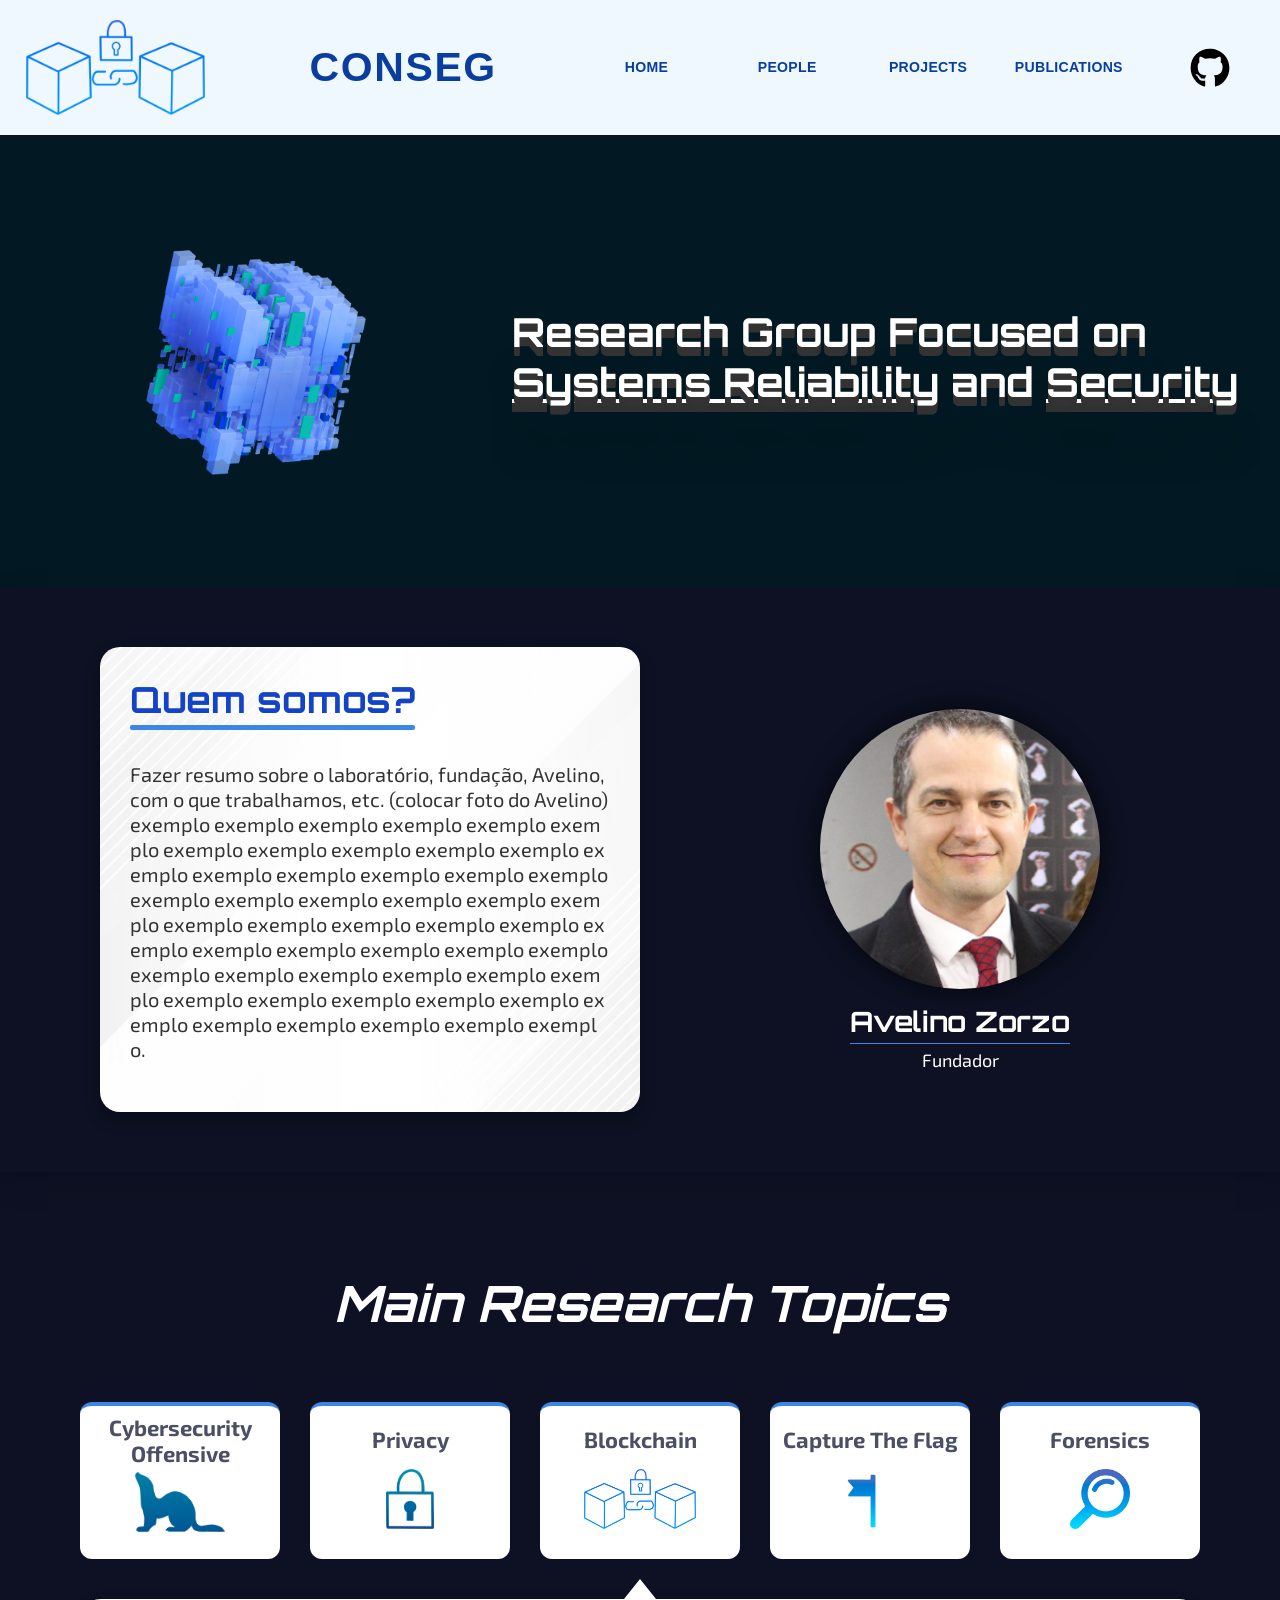
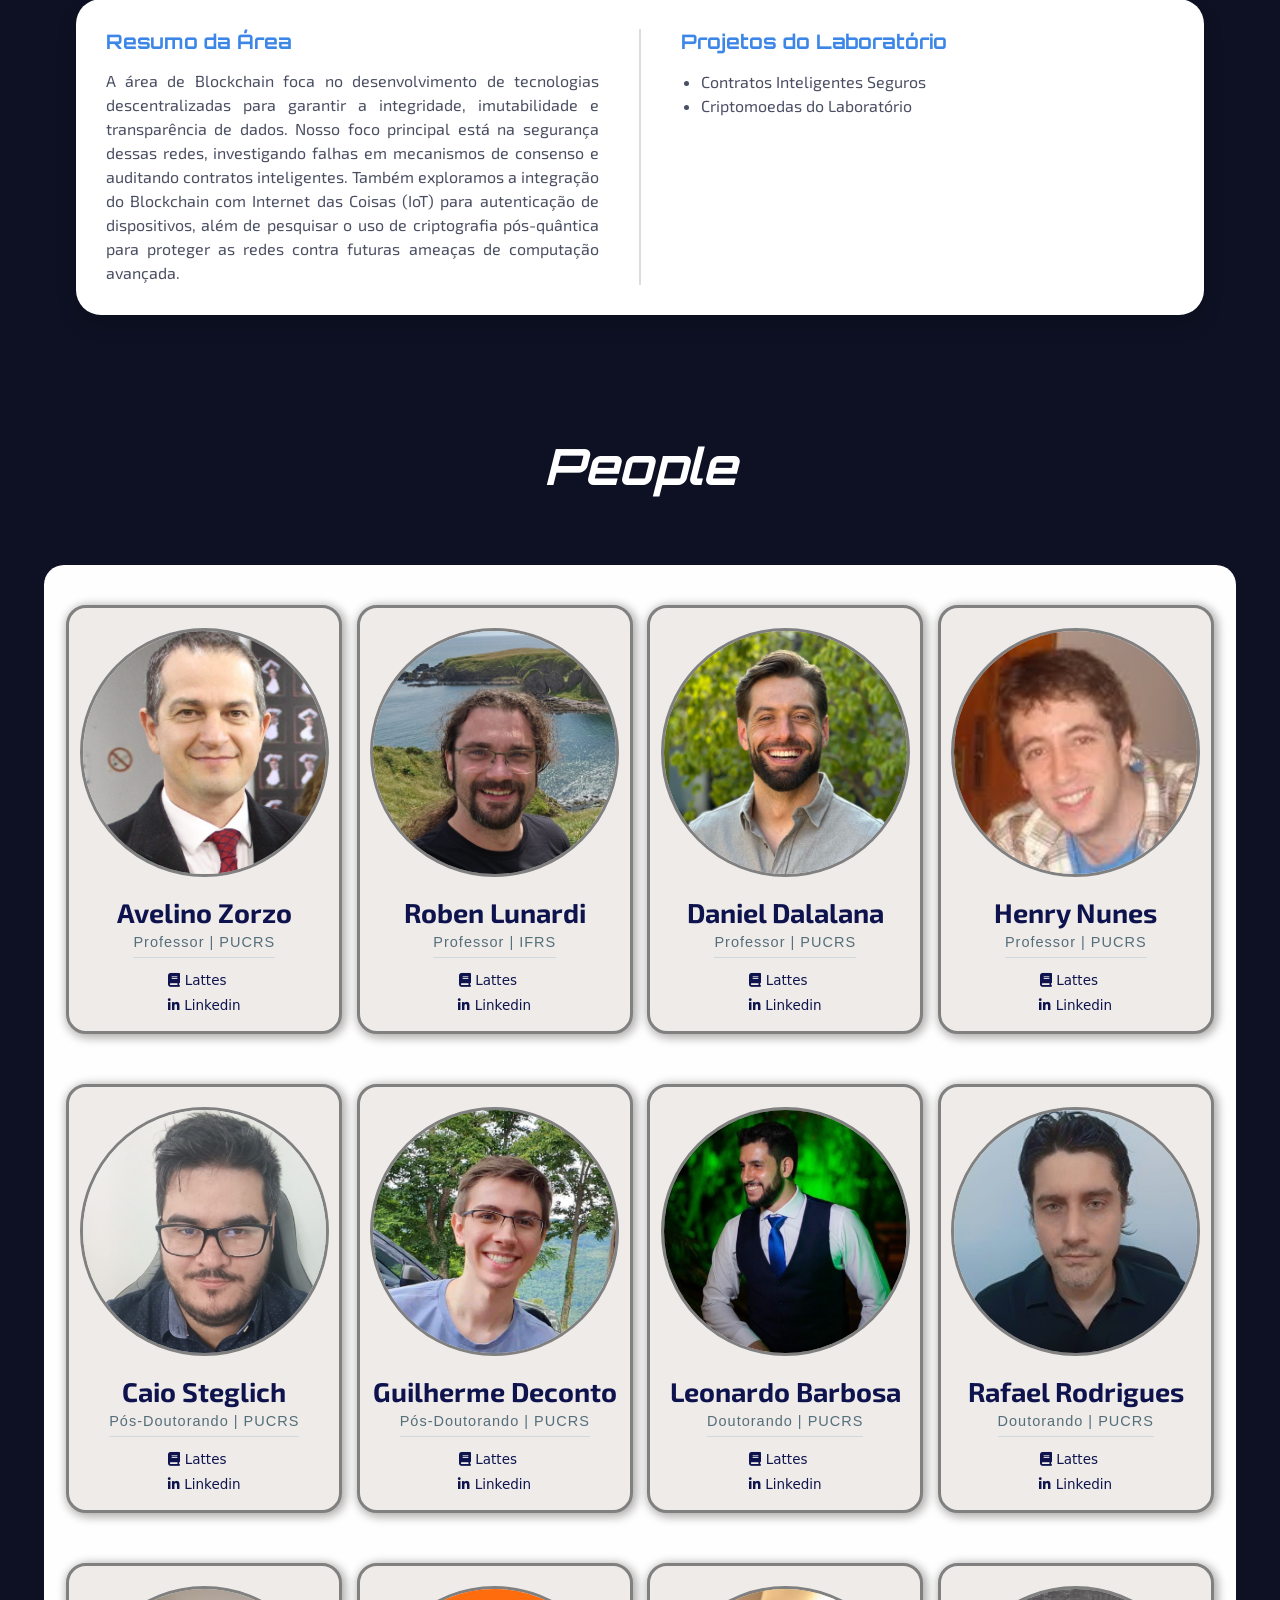
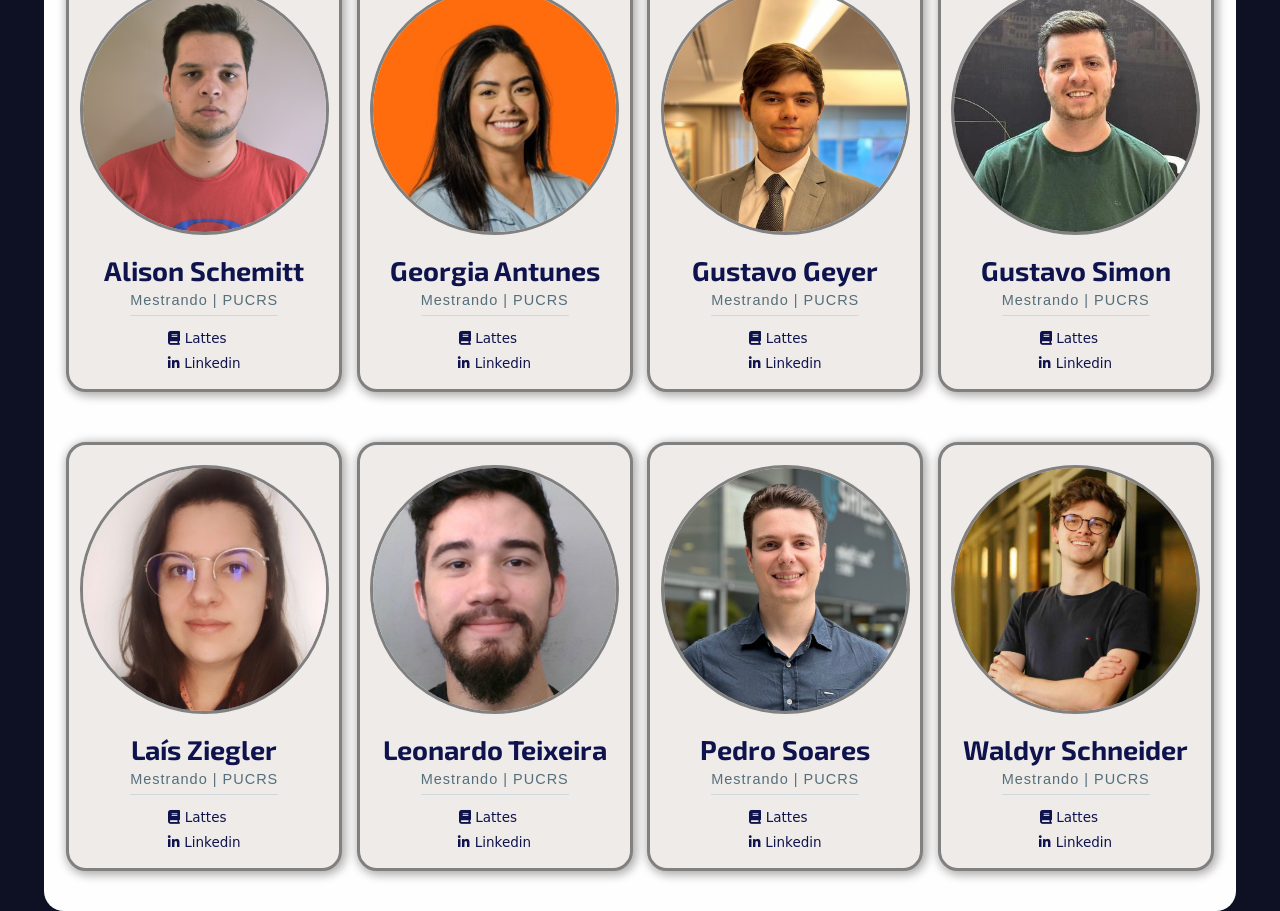
==== commit 5718ced2: "About us melhor" ====
--- a/NewSiteUpdates/index.html
+++ b/NewSiteUpdates/index.html
@@ -22,6 +22,12 @@
 
     <link rel="stylesheet" href="https://cdnjs.cloudflare.com/ajax/libs/font-awesome/6.4.0/css/all.min.css">
     <link rel="shortcut icon" href="../icon/consegfavico.png" type="image/x-icon">
+
+    <style>
+        .info-bubble::before {
+            display: var(--arrow-display, block) !important;
+        }
+    </style>
 </head>
 
 <body>
@@ -94,7 +100,10 @@
                 <img src="..\imagens\Integrantes\avelino_zorzo_.jpeg" alt="avelinoResumo">
             </div>
 
-
+            <div class="resumo-blocoImagem-legenda">
+                <h2>Avelino Zorzo</h2>
+                <p>Fundador</p>
+            </div>
 
         </div>
     </div>
@@ -191,526 +200,511 @@
 
     <div class="people-container">
 
-        <div class="people-title">
-            <h1 class="people-title-h1"> People</h1>
-        </div>
-
-        <div class="people-container-info">
-
-            <div class="container-each-people">
-                <div class="container-people-photo">
-                    <div class="container-people-photo-image">
-                        <img class="imagem-integrantes" src="../imagens/Integrantes/avelino_zorzo_.jpeg"
-                            alt="foto do avelino">
-                    </div>
-                </div>
-                <div class="container-people-info">
-                    <div>
-                        <p class="people-nome">Avelino Zorzo</p>
-                    </div>
-                    <div>
-                        <p class="people-cargo">Professor | PUCRS</p>
-                    </div>
-
-                    <div class="curriculo-lattes">
-                        <a href="https://buscatextual.cnpq.br/buscatextual/visualizacv.do?metodo=apresentar&id=K4782949D9"
-                            target="_blank" rel="noopener noreferrer" a>
-                            <i class="fa-solid fa-book" style="color: #0e134d;"></i>
-                            Lattes</a>
-                    </div>
-                    <div class="linkedin">
-                        <a href="https://www.linkedin.com/in/avelino-zorzo/" aria-label="LinkedIn" target="_blank"
-                            rel="noopener noreferrer">
-                            <i class="fa-brands fa-linkedin-in" style="color:  #0e134d;"></i>
-                            Linkedin
-                        </a>
-                    </div>
-                </div>
-            </div>
-
-
-
-            <div class="container-each-people">
-                <div class="container-people-photo">
-                    <div class="container-people-photo-image">
-                        <img class="imagem-integrantes" src="../imagens/Integrantes/RobenLunardi.jpeg"
-                            alt="foto do roben">
-                    </div>
-                </div>
-                <div class="container-people-info">
-                    <div>
-                        <p class="people-nome">Roben Lunardi</p>
-                    </div>
-                    <div>
-                        <p class="people-cargo">Professor | IFRS</p>
-                    </div>
-
-                    <div class="curriculo-lattes">
-                        <a href="https://buscatextual.cnpq.br/buscatextual/visualizacv.do?id=K4123434Y6&tokenCaptchar=[base64]"
-                            target="_blank" rel="noopener noreferrer" a>
-                            <i class="fa-solid fa-book" style="color: #0e134d;"></i>
-                            Lattes</a>
-                    </div>
-                    <div class="linkedin">
-                        <a href="https://www.linkedin.com/in/robenlunardi/" aria-label="LinkedIn" target="_blank"
-                            rel="noopener noreferrer">
-                            <i class="fa-brands fa-linkedin-in" style="color:  #0e134d;"></i>
-                            Linkedin
-                        </a>
-                    </div>
-                </div>
-            </div>
-
-
-
-            <div class="container-each-people">
-                <div class="container-people-photo">
-                    <div class="container-people-photo-image">
-                        <img class="imagem-integrantes" src="../imagens/Integrantes/alison.jpeg" alt="foto do alison">
-                    </div>
-                </div>
-                <div class="container-people-info">
-                    <div>
-                        <p class="people-nome">Alison Schemitt </p>
-                    </div>
-                    <div>
-                        <p class="people-cargo">Mestrando | PUCRS</p>
-                    </div>
-
-                    <div class="curriculo-lattes">
-                        <a href="http://buscatextual.cnpq.br/buscatextual/visualizacv.do?metodo=apresentar&id=K1792145J6"
-                            target="_blank" rel="noopener noreferrer" a>
-                            <i class="fa-solid fa-book" style="color: #0e134d;"></i>
-                            Lattes</a>
-                    </div>
-                    <div class="linkedin">
-                        <a href="https://www.linkedin.com/in/aschemitt/" aria-label="LinkedIn" target="_blank"
-                            rel="noopener noreferrer">
-                            <i class="fa-brands fa-linkedin-in" style="color:  #0e134d;"></i>
-                            Linkedin
-                        </a>
-                    </div>
-                </div>
-            </div>
-
-
-
-            <div class="container-each-people">
-                <div class="container-people-photo">
-                    <div class="container-people-photo-image">
-                        <img class="imagem-integrantes" src="../imagens/Integrantes/CaioSteglish.png"
-                            alt="foto do bruno">
-                    </div>
-                </div>
-                <div class="container-people-info">
-                    <div>
-                        <p class="people-nome">Caio Steglich</p>
-                    </div>
-                    <div>
-                        <p class="people-cargo"> Pós-Doutorando | PUCRS</p>
-                    </div>
-
-                    <div class="curriculo-lattes">
-                        <a href="https://buscatextual.cnpq.br/buscatextual/visualizacv.do?metodo=apresentar&id=K4830582J7"
-                            target="_blank" rel="noopener noreferrer" a>
-                            <i class="fa-solid fa-book" style="color: #0e134d;"></i>
-                            Lattes</a>
-                    </div>
-                    <div class="linkedin">
-                        <a href="https://www.linkedin.com/in/caio-steglich/" aria-label="LinkedIn" target="_blank"
-                            rel="noopener noreferrer">
-                            <i class="fa-brands fa-linkedin-in" style="color:  #0e134d;"></i>
-                            Linkedin
-                        </a>
-                    </div>
-                </div>
-            </div>
-
-
-            <div class="container-each-people">
-                <div class="container-people-photo">
-                    <div class="container-people-photo-image">
-                        <img class="imagem-integrantes" src="../imagens/Integrantes/DanielDalalana.jpeg"
-                            alt="foto do daniel">
-                    </div>
-                </div>
-                <div class="container-people-info">
-                    <div>
-                        <p class="people-nome">Daniel Dalalana</p>
-                    </div>
-                    <div>
-                        <p class="people-cargo">Professor | PUCRS</p>
-                    </div>
-
-                    <div class="curriculo-lattes">
-                        <a href="http://buscatextual.cnpq.br/buscatextual/visualizacv.do?metodo=apresentar&id=K4485074A1"
-                            target="_blank" rel="noopener noreferrer" a>
-                            <i class="fa-solid fa-book" style="color: #0e134d;"></i>
-                            Lattes</a>
-                    </div>
-                    <div class="linkedin">
-                        <a href="https://www.linkedin.com/in/danieldalalana/" aria-label="LinkedIn" target="_blank"
-                            rel="noopener noreferrer">
-                            <i class="fa-brands fa-linkedin-in" style="color:  #0e134d;"></i>
-                            Linkedin
-                        </a>
-                    </div>
-                </div>
-            </div>
-
-
-            <div class="container-each-people">
-                <div class="container-people-photo">
-                    <div class="container-people-photo-image">
-                        <img class="imagem-integrantes" src="../imagens/Integrantes/GeorgiaAntunes.jpeg"
-                            alt="foto da georgia">
-                    </div>
-                </div>
-                <div class="container-people-info">
-                    <div>
-                        <p class="people-nome">Georgia Antunes</p>
-                    </div>
-                    <div>
-                        <p class="people-cargo"> Mestrando | PUCRS</p>
-                    </div>
-
-                    <div class="curriculo-lattes">
-                        <a href="https://buscatextual.cnpq.br/buscatextual/visualizacv.do?metodo=apresentar&id=K2127129Y4"
-                            target="_blank" rel="noopener noreferrer" a>
-                            <i class="fa-solid fa-book" style="color: #0e134d;"></i>
-                            Lattes</a>
-                    </div>
-                    <div class="linkedin">
-                        <a href="https://www.linkedin.com/in/georgiaantunes/" aria-label="LinkedIn" target="_blank"
-                            rel="noopener noreferrer">
-                            <i class="fa-brands fa-linkedin-in" style="color:  #0e134d;"></i>
-                            Linkedin
-                        </a>
-                    </div>
-                </div>
-            </div>
-
-
-            <div class="container-each-people">
-                <div class="container-people-photo">
-                    <div class="container-people-photo-image">
-                        <img class="imagem-integrantes" src="../imagens/Integrantes/deconto.jpeg" alt="foto do deconto">
-                    </div>
-                </div>
-                <div class="container-people-info">
-                    <div>
-                        <p class="people-nome">Guilherme Deconto</p>
-                    </div>
-                    <div>
-                        <p class="people-cargo">Pós-Doutorando | PUCRS</p>
-                    </div>
-
-                    <div class="curriculo-lattes">
-                        <a href="http://buscatextual.cnpq.br/buscatextual/visualizacv.do?metodo=apresentar&id=K1702674E0"
-                            target="_blank" rel="noopener noreferrer" a>
-                            <i class="fa-solid fa-book" style="color: #0e134d;"></i>
-                            Lattes</a>
-                    </div>
-                    <div class="linkedin">
-                        <a href="https://www.linkedin.com/in/guilhermedeconto/" aria-label="LinkedIn" target="_blank"
-                            rel="noopener noreferrer">
-                            <i class="fa-brands fa-linkedin-in" style="color:  #0e134d;"></i>
-                            Linkedin
-                        </a>
-                    </div>
-                </div>
-            </div>
-
-
-            <div class="container-each-people">
-                <div class="container-people-photo">
-                    <div class="container-people-photo-image">
-                        <img class="imagem-integrantes" src="../imagens/Integrantes/GustavoGeyer.jpeg"
-                            alt="foto do gustavo">
-                    </div>
-                </div>
-                <div class="container-people-info">
-                    <div>
-                        <p class="people-nome">Gustavo Geyer</p>
-                    </div>
-                    <div>
-                        <p class="people-cargo">Mestrando | PUCRS</p>
-                    </div>
-
-                    <div class="curriculo-lattes">
-                        <a href="https://buscatextual.cnpq.br/buscatextual/visualizacv.do?metodo=apresentar&id=K9160233D1"
-                            target="_blank" rel="noopener noreferrer" a>
-                            <i class="fa-solid fa-book" style="color: #0e134d;"></i>
-                            Lattes</a>
-                    </div>
-                    <div class="linkedin">
-                        <a href="https://www.linkedin.com/in/gustavo-geyer/" aria-label="LinkedIn" target="_blank"
-                            rel="noopener noreferrer">
-                            <i class="fa-brands fa-linkedin-in" style="color:  #0e134d;"></i>
-                            Linkedin
-                        </a>
-                    </div>
-                </div>
-            </div>
-
-
-            <div class="container-each-people">
-                <div class="container-people-photo">
-                    <div class="container-people-photo-image">
-                        <img class="imagem-integrantes" src="../imagens/Integrantes/HenryNunes.jpeg"
-                            alt="foto do henry">
-                    </div>
-                </div>
-                <div class="container-people-info">
-                    <div>
-                        <p class="people-nome">Henry Nunes</p>
-                    </div>
-                    <div>
-                        <p class="people-cargo">Professor | PUCRS</p>
-                    </div>
-
-                    <div class="curriculo-lattes">
-                        <a href="http://buscatextual.cnpq.br/buscatextual/visualizacv.do?metodo=apresentar&id=K8030397E6"
-                            target="_blank" rel="noopener noreferrer" a>
-                            <i class="fa-solid fa-book" style="color: #0e134d;"></i>
-                            Lattes</a>
-                    </div>
-                    <div class="linkedin">
-                        <a href="https://www.linkedin.com/in/henry-nunes-084124187/" aria-label="LinkedIn"
-                            target="_blank" rel="noopener noreferrer">
-                            <i class="fa-brands fa-linkedin-in" style="color:  #0e134d;"></i>
-                            Linkedin
-                        </a>
-                    </div>
-                </div>
-            </div>
-
-
-            <div class="container-each-people">
-                <div class="container-people-photo">
-                    <div class="container-people-photo-image">
-                        <img class="imagem-integrantes" src="../imagens/Integrantes/LaisZiegler.jpeg"
-                            alt="foto da lais">
-                    </div>
-                </div>
-                <div class="container-people-info">
-                    <div>
-                        <p class="people-nome">Laís Ziegler</p>
-                    </div>
-                    <div>
-                        <p class="people-cargo">Mestrando | PUCRS</p>
-                    </div>
-
-                    <div class="curriculo-lattes">
-                        <a href="https://buscatextual.cnpq.br/buscatextual/visualizacv.do?metodo=apresentar&id=K8465858J8"
-                            target="_blank" rel="noopener noreferrer" a>
-                            <i class="fa-solid fa-book" style="color: #0e134d;"></i>
-                            Lattes</a>
-                    </div>
-                    <div class="linkedin">
-                        <a href="https://www.linkedin.com/in/laís-ziegler-4a4880101/" aria-label="LinkedIn"
-                            target="_blank" rel="noopener noreferrer">
-                            <i class="fa-brands fa-linkedin-in" style="color:  #0e134d;"></i>
-                            Linkedin
-                        </a>
-                    </div>
-                </div>
-            </div>
-
-
-            <div class="container-each-people">
-                <div class="container-people-photo">
-                    <div class="container-people-photo-image">
-                        <img class="imagem-integrantes" src="../imagens/Integrantes/LeonardoBarbosa.jpeg"
-                            alt="foto do leonardo barbosa">
-                    </div>
-                </div>
-                <div class="container-people-info">
-                    <div>
-                        <p class="people-nome">Leonardo Barbosa</p>
-                    </div>
-                    <div>
-                        <p class="people-cargo">Doutorando | PUCRS</p>
-                    </div>
-
-                    <div class="curriculo-lattes">
-                        <a href="https://buscatextual.cnpq.br/buscatextual/visualizacv.do?metodo=apresentar&id=K1133900E5"
-                            target="_blank" rel="noopener noreferrer" a>
-                            <i class="fa-solid fa-book" style="color: #0e134d;"></i>
-                            Lattes</a>
-                    </div>
-                    <div class="linkedin">
-                        <a href="https://www.linkedin.com/in/leonardo-barbosa-8a3048173/" aria-label="LinkedIn"
-                            target="_blank" rel="noopener noreferrer">
-                            <i class="fa-brands fa-linkedin-in" style="color:  #0e134d;"></i>
-                            Linkedin
-                        </a>
-                    </div>
-                </div>
-            </div>
-
-
-            <div class="container-each-people">
-                <div class="container-people-photo">
-                    <div class="container-people-photo-image">
-                        <img class="imagem-integrantes" src="../imagens/Integrantes/LeonardoTeixeira.jpeg"
-                            alt="foto do leonardo teixeira">
-                    </div>
-                </div>
-                <div class="container-people-info">
-                    <div>
-                        <p class="people-nome">Leonardo Teixeira</p>
-                    </div>
-                    <div>
-                        <p class="people-cargo">Mestrando | PUCRS</p>
-                    </div>
-
-                    <div class="curriculo-lattes">
-                        <a href="https://buscatextual.cnpq.br/buscatextual/visualizacv.do?metodo=apresentar&id=K1117343U8"
-                            target="_blank" rel="noopener noreferrer" a>
-                            <i class="fa-solid fa-book" style="color: #0e134d;"></i>
-                            Lattes</a>
-                    </div>
-                    <div class="linkedin">
-                        <a href="https://www.linkedin.com/in/leonardoteixeira23/" aria-label="LinkedIn" target="_blank"
-                            rel="noopener noreferrer">
-                            <i class="fa-brands fa-linkedin-in" style="color:  #0e134d;"></i>
-                            Linkedin
-                        </a>
-                    </div>
-                </div>
-            </div>
-
-
-
-            <div class="container-each-people">
-                <div class="container-people-photo">
-                    <div class="container-people-photo-image">
-                        <img class="imagem-integrantes" src="../imagens/Integrantes/PedroSoares.jpeg"
-                            alt="foto do avelino">
-                    </div>
-                </div>
-                <div class="container-people-info">
-                    <div>
-                        <p class="people-nome">Pedro Soares</p>
-                    </div>
-                    <div>
-                        <p class="people-cargo">Mestrando | PUCRS</p>
-                    </div>
-
-                    <div class="curriculo-lattes">
-                        <a href="https://buscatextual.cnpq.br/buscatextual/visualizacv.do?metodo=apresentar&id=K2718670H1"
-                            target="_blank" rel="noopener noreferrer" a>
-                            <i class="fa-solid fa-book" style="color: #0e134d;"></i>
-                            Lattes</a>
-                    </div>
-                    <div class="linkedin">
-                        <a href="https://www.linkedin.com/in/pedro-kassick-soares-52b159180/" aria-label="LinkedIn"
-                            target="_blank" rel="noopener noreferrer">
-                            <i class="fa-brands fa-linkedin-in" style="color:  #0e134d;"></i>
-                            Linkedin
-                        </a>
-                    </div>
-                </div>
-            </div>
-
-
-            <div class="container-each-people">
-                <div class="container-people-photo">
-                    <div class="container-people-photo-image">
-                        <img class="imagem-integrantes" src="../imagens/Integrantes/RafaelRodrigues.jpeg"
-                            alt="foto do leonardo teixeira">
-                    </div>
-                </div>
-                <div class="container-people-info">
-                    <div>
-                        <p class="people-nome">Rafael Rodrigues</p>
-                    </div>
-                    <div>
-                        <p class="people-cargo">Doutorando | PUCRS</p>
-                    </div>
-
-                    <div class="curriculo-lattes">
-                        <a href="https://buscatextual.cnpq.br/buscatextual/visualizacv.do?metodo=apresentar&id=K4229987U5"
-                            target="_blank" rel="noopener noreferrer" a>
-                            <i class="fa-solid fa-book" style="color: #0e134d;"></i>
-                            Lattes</a>
-                    </div>
-                    <div class="linkedin">
-                        <a href="https://www.linkedin.com/in/rafael-rodrigues-46b71638b/" aria-label="LinkedIn"
-                            target="_blank" rel="noopener noreferrer">
-                            <i class="fa-brands fa-linkedin-in" style="color:  #0e134d;"></i>
-                            Linkedin
-                        </a>
-                    </div>
-                </div>
-            </div>
-
-
-            <div class="container-each-people">
-                <div class="container-people-photo">
-                    <div class="container-people-photo-image">
-                        <img class="imagem-integrantes" src="../imagens/Integrantes/GustavoSimon.jpeg"
-                            alt="foto do leonardo teixeira">
-                    </div>
-                </div>
-                <div class="container-people-info">
-                    <div>
-                        <p class="people-nome">Gustavo Simon</p>
-                    </div>
-                    <div>
-                        <p class="people-cargo">Mestrando | PUCRS</p>
-                    </div>
-
-                    <div class="curriculo-lattes">
-                        <a href="https://buscatextual.cnpq.br/buscatextual/visualizacv.do?metodo=apresentar&id=K1543679Y2"
-                            target="_blank" rel="noopener noreferrer" a>
-                            <i class="fa-solid fa-book" style="color: #0e134d;"></i>
-                            Lattes</a>
-                    </div>
-                    <div class="linkedin">
-                        <a href="https://www.linkedin.com/in/gustavo-simon/" aria-label="LinkedIn" target="_blank"
-                            rel="noopener noreferrer">
-                            <i class="fa-brands fa-linkedin-in" style="color:  #0e134d;"></i>
-                            Linkedin
-                        </a>
-                    </div>
-                </div>
-            </div>
-
-
-            <div class="container-each-people">
-                <div class="container-people-photo">
-                    <div class="container-people-photo-image">
-                        <img class="imagem-integrantes" src="../imagens/Integrantes/WaldyrSchneider.jpeg"
-                            alt="foto do leonardo teixeira">
-                    </div>
-                </div>
-                <div class="container-people-info">
-                    <div>
-                        <p class="people-nome">Waldyr Schneider</p>
-                    </div>
-                    <div>
-                        <p class="people-cargo">Mestrando | PUCRS</p>
-                    </div>
-
-                    <div class="curriculo-lattes">
-                        <a href="https://buscatextual.cnpq.br/buscatextual/visualizacv.do?metodo=apresentar&id=K1575655P2"
-                            target="_blank" rel="noopener noreferrer" a>
-                            <i class="fa-solid fa-book" style="color: #0e134d;"></i>
-                            Lattes</a>
-                    </div>
-                    <div class="linkedin">
-                        <a href="https://www.linkedin.com/in/waldyr-schneider/" aria-label="LinkedIn" target="_blank"
-                            rel="noopener noreferrer">
-                            <i class="fa-brands fa-linkedin-in" style="color:  #0e134d;"></i>
-                            Linkedin
-                        </a>
-                    </div>
-                </div>
-            </div>
-        </div>
+    <div class="people-title">
+        <h1 class="people-title-h1"> People</h1>
     </div>
+
+    <div class="people-container-info">
+
+        <div class="container-each-people">
+            <div class="container-people-photo">
+                <div class="container-people-photo-image">
+                    <img class="imagem-integrantes" src="../imagens/Integrantes/avelino_zorzo_.jpeg"
+                        alt="foto do avelino">
+                </div>
+            </div>
+            <div class="container-people-info">
+                <div>
+                    <p class="people-nome">Avelino Zorzo</p>
+                </div>
+                <div>
+                    <p class="people-cargo">Professor | PUCRS</p>
+                </div>
+
+                <div class="curriculo-lattes">
+                    <a href="https://buscatextual.cnpq.br/buscatextual/visualizacv.do?metodo=apresentar&id=K4782949D9"
+                        target="_blank" rel="noopener noreferrer">
+                        <i class="fa-solid fa-book" style="color: #0e134d;"></i>
+                        Lattes</a>
+                </div>
+                <div class="linkedin">
+                    <a href="https://www.linkedin.com/in/avelino-zorzo/" aria-label="LinkedIn" target="_blank"
+                        rel="noopener noreferrer">
+                        <i class="fa-brands fa-linkedin-in" style="color:  #0e134d;"></i>
+                        Linkedin
+                    </a>
+                </div>
+            </div>
+        </div>
+
+        <div class="container-each-people">
+            <div class="container-people-photo">
+                <div class="container-people-photo-image">
+                    <img class="imagem-integrantes" src="../imagens/Integrantes/RobenLunardi.jpeg"
+                        alt="foto do roben">
+                </div>
+            </div>
+            <div class="container-people-info">
+                <div>
+                    <p class="people-nome">Roben Lunardi</p>
+                </div>
+                <div>
+                    <p class="people-cargo">Professor | IFRS</p>
+                </div>
+
+                <div class="curriculo-lattes">
+                    <a href="https://buscatextual.cnpq.br/buscatextual/visualizacv.do?id=K4123434Y6&tokenCaptchar=[base64]"
+                        target="_blank" rel="noopener noreferrer">
+                        <i class="fa-solid fa-book" style="color: #0e134d;"></i>
+                        Lattes</a>
+                </div>
+                <div class="linkedin">
+                    <a href="https://www.linkedin.com/in/robenlunardi/" aria-label="LinkedIn" target="_blank"
+                        rel="noopener noreferrer">
+                        <i class="fa-brands fa-linkedin-in" style="color:  #0e134d;"></i>
+                        Linkedin
+                    </a>
+                </div>
+            </div>
+        </div>
+
+        <div class="container-each-people">
+            <div class="container-people-photo">
+                <div class="container-people-photo-image">
+                    <img class="imagem-integrantes" src="../imagens/Integrantes/DanielDalalana.jpeg"
+                        alt="foto do daniel">
+                </div>
+            </div>
+            <div class="container-people-info">
+                <div>
+                    <p class="people-nome">Daniel Dalalana</p>
+                </div>
+                <div>
+                    <p class="people-cargo">Professor | PUCRS</p>
+                </div>
+
+                <div class="curriculo-lattes">
+                    <a href="http://buscatextual.cnpq.br/buscatextual/visualizacv.do?metodo=apresentar&id=K4485074A1"
+                        target="_blank" rel="noopener noreferrer">
+                        <i class="fa-solid fa-book" style="color: #0e134d;"></i>
+                        Lattes</a>
+                </div>
+                <div class="linkedin">
+                    <a href="https://www.linkedin.com/in/danieldalalana/" aria-label="LinkedIn" target="_blank"
+                        rel="noopener noreferrer">
+                        <i class="fa-brands fa-linkedin-in" style="color:  #0e134d;"></i>
+                        Linkedin
+                    </a>
+                </div>
+            </div>
+        </div>
+
+        <div class="container-each-people">
+            <div class="container-people-photo">
+                <div class="container-people-photo-image">
+                    <img class="imagem-integrantes" src="../imagens/Integrantes/HenryNunes.jpeg"
+                        alt="foto do henry">
+                </div>
+            </div>
+            <div class="container-people-info">
+                <div>
+                    <p class="people-nome">Henry Nunes</p>
+                </div>
+                <div>
+                    <p class="people-cargo">Professor | PUCRS</p>
+                </div>
+
+                <div class="curriculo-lattes">
+                    <a href="http://buscatextual.cnpq.br/buscatextual/visualizacv.do?metodo=apresentar&id=K8030397E6"
+                        target="_blank" rel="noopener noreferrer">
+                        <i class="fa-solid fa-book" style="color: #0e134d;"></i>
+                        Lattes</a>
+                </div>
+                <div class="linkedin">
+                    <a href="https://www.linkedin.com/in/henry-nunes-084124187/" aria-label="LinkedIn"
+                        target="_blank" rel="noopener noreferrer">
+                        <i class="fa-brands fa-linkedin-in" style="color:  #0e134d;"></i>
+                        Linkedin
+                    </a>
+                </div>
+            </div>
+        </div>
+
+
+        <div class="container-each-people">
+            <div class="container-people-photo">
+                <div class="container-people-photo-image">
+                    <img class="imagem-integrantes" src="../imagens/Integrantes/CaioSteglish.png"
+                        alt="foto do caio">
+                </div>
+            </div>
+            <div class="container-people-info">
+                <div>
+                    <p class="people-nome">Caio Steglich</p>
+                </div>
+                <div>
+                    <p class="people-cargo"> Pós-Doutorando | PUCRS</p>
+                </div>
+
+                <div class="curriculo-lattes">
+                    <a href="https://buscatextual.cnpq.br/buscatextual/visualizacv.do?metodo=apresentar&id=K4830582J7"
+                        target="_blank" rel="noopener noreferrer">
+                        <i class="fa-solid fa-book" style="color: #0e134d;"></i>
+                        Lattes</a>
+                </div>
+                <div class="linkedin">
+                    <a href="https://www.linkedin.com/in/caio-steglich/" aria-label="LinkedIn" target="_blank"
+                        rel="noopener noreferrer">
+                        <i class="fa-brands fa-linkedin-in" style="color:  #0e134d;"></i>
+                        Linkedin
+                    </a>
+                </div>
+            </div>
+        </div>
+
+        <div class="container-each-people">
+            <div class="container-people-photo">
+                <div class="container-people-photo-image">
+                    <img class="imagem-integrantes" src="../imagens/Integrantes/deconto.jpeg" alt="foto do deconto">
+                </div>
+            </div>
+            <div class="container-people-info">
+                <div>
+                    <p class="people-nome">Guilherme Deconto</p>
+                </div>
+                <div>
+                    <p class="people-cargo">Pós-Doutorando | PUCRS</p>
+                </div>
+
+                <div class="curriculo-lattes">
+                    <a href="http://buscatextual.cnpq.br/buscatextual/visualizacv.do?metodo=apresentar&id=K1702674E0"
+                        target="_blank" rel="noopener noreferrer">
+                        <i class="fa-solid fa-book" style="color: #0e134d;"></i>
+                        Lattes</a>
+                </div>
+                <div class="linkedin">
+                    <a href="https://www.linkedin.com/in/guilhermedeconto/" aria-label="LinkedIn" target="_blank"
+                        rel="noopener noreferrer">
+                        <i class="fa-brands fa-linkedin-in" style="color:  #0e134d;"></i>
+                        Linkedin
+                    </a>
+                </div>
+            </div>
+        </div>
+
+
+        <div class="container-each-people">
+            <div class="container-people-photo">
+                <div class="container-people-photo-image">
+                    <img class="imagem-integrantes" src="../imagens/Integrantes/LeonardoBarbosa.jpeg"
+                        alt="foto do leonardo barbosa">
+                </div>
+            </div>
+            <div class="container-people-info">
+                <div>
+                    <p class="people-nome">Leonardo Barbosa</p>
+                </div>
+                <div>
+                    <p class="people-cargo">Doutorando | PUCRS</p>
+                </div>
+
+                <div class="curriculo-lattes">
+                    <a href="https://buscatextual.cnpq.br/buscatextual/visualizacv.do?metodo=apresentar&id=K1133900E5"
+                        target="_blank" rel="noopener noreferrer">
+                        <i class="fa-solid fa-book" style="color: #0e134d;"></i>
+                        Lattes</a>
+                </div>
+                <div class="linkedin">
+                    <a href="https://www.linkedin.com/in/leonardo-barbosa-8a3048173/" aria-label="LinkedIn"
+                        target="_blank" rel="noopener noreferrer">
+                        <i class="fa-brands fa-linkedin-in" style="color:  #0e134d;"></i>
+                        Linkedin
+                    </a>
+                </div>
+            </div>
+        </div>
+
+        <div class="container-each-people">
+            <div class="container-people-photo">
+                <div class="container-people-photo-image">
+                    <img class="imagem-integrantes" src="../imagens/Integrantes/RafaelRodrigues.jpeg"
+                        alt="foto do rafael rodrigues">
+                </div>
+            </div>
+            <div class="container-people-info">
+                <div>
+                    <p class="people-nome">Rafael Rodrigues</p>
+                </div>
+                <div>
+                    <p class="people-cargo">Doutorando | PUCRS</p>
+                </div>
+
+                <div class="curriculo-lattes">
+                    <a href="https://buscatextual.cnpq.br/buscatextual/visualizacv.do?metodo=apresentar&id=K4229987U5"
+                        target="_blank" rel="noopener noreferrer">
+                        <i class="fa-solid fa-book" style="color: #0e134d;"></i>
+                        Lattes</a>
+                </div>
+                <div class="linkedin">
+                    <a href="https://www.linkedin.com/in/rafael-rodrigues-46b71638b/" aria-label="LinkedIn"
+                        target="_blank" rel="noopener noreferrer">
+                        <i class="fa-brands fa-linkedin-in" style="color:  #0e134d;"></i>
+                        Linkedin
+                    </a>
+                </div>
+            </div>
+        </div>
+
+
+        <div class="container-each-people">
+            <div class="container-people-photo">
+                <div class="container-people-photo-image">
+                    <img class="imagem-integrantes" src="../imagens/Integrantes/alison.jpeg" alt="foto do alison">
+                </div>
+            </div>
+            <div class="container-people-info">
+                <div>
+                    <p class="people-nome">Alison Schemitt </p>
+                </div>
+                <div>
+                    <p class="people-cargo">Mestrando | PUCRS</p>
+                </div>
+
+                <div class="curriculo-lattes">
+                    <a href="http://buscatextual.cnpq.br/buscatextual/visualizacv.do?metodo=apresentar&id=K1792145J6"
+                        target="_blank" rel="noopener noreferrer">
+                        <i class="fa-solid fa-book" style="color: #0e134d;"></i>
+                        Lattes</a>
+                </div>
+                <div class="linkedin">
+                    <a href="https://www.linkedin.com/in/aschemitt/" aria-label="LinkedIn" target="_blank"
+                        rel="noopener noreferrer">
+                        <i class="fa-brands fa-linkedin-in" style="color:  #0e134d;"></i>
+                        Linkedin
+                    </a>
+                </div>
+            </div>
+        </div>
+
+        <div class="container-each-people">
+            <div class="container-people-photo">
+                <div class="container-people-photo-image">
+                    <img class="imagem-integrantes" src="../imagens/Integrantes/GeorgiaAntunes.jpeg"
+                        alt="foto da georgia">
+                </div>
+            </div>
+            <div class="container-people-info">
+                <div>
+                    <p class="people-nome">Georgia Antunes</p>
+                </div>
+                <div>
+                    <p class="people-cargo"> Mestrando | PUCRS</p>
+                </div>
+
+                <div class="curriculo-lattes">
+                    <a href="https://buscatextual.cnpq.br/buscatextual/visualizacv.do?metodo=apresentar&id=K2127129Y4"
+                        target="_blank" rel="noopener noreferrer">
+                        <i class="fa-solid fa-book" style="color: #0e134d;"></i>
+                        Lattes</a>
+                </div>
+                <div class="linkedin">
+                    <a href="https://www.linkedin.com/in/georgiaantunes/" aria-label="LinkedIn" target="_blank"
+                        rel="noopener noreferrer">
+                        <i class="fa-brands fa-linkedin-in" style="color:  #0e134d;"></i>
+                        Linkedin
+                    </a>
+                </div>
+            </div>
+        </div>
+
+        <div class="container-each-people">
+            <div class="container-people-photo">
+                <div class="container-people-photo-image">
+                    <img class="imagem-integrantes" src="../imagens/Integrantes/GustavoGeyer.jpeg"
+                        alt="foto do gustavo">
+                </div>
+            </div>
+            <div class="container-people-info">
+                <div>
+                    <p class="people-nome">Gustavo Geyer</p>
+                </div>
+                <div>
+                    <p class="people-cargo">Mestrando | PUCRS</p>
+                </div>
+
+                <div class="curriculo-lattes">
+                    <a href="https://buscatextual.cnpq.br/buscatextual/visualizacv.do?metodo=apresentar&id=K9160233D1"
+                        target="_blank" rel="noopener noreferrer">
+                        <i class="fa-solid fa-book" style="color: #0e134d;"></i>
+                        Lattes</a>
+                </div>
+                <div class="linkedin">
+                    <a href="https://www.linkedin.com/in/gustavo-geyer/" aria-label="LinkedIn" target="_blank"
+                        rel="noopener noreferrer">
+                        <i class="fa-brands fa-linkedin-in" style="color:  #0e134d;"></i>
+                        Linkedin
+                    </a>
+                </div>
+            </div>
+        </div>
+
+        <div class="container-each-people">
+            <div class="container-people-photo">
+                <div class="container-people-photo-image">
+                    <img class="imagem-integrantes" src="../imagens/Integrantes/GustavoSimon.jpeg"
+                        alt="foto do gustavo simon">
+                </div>
+            </div>
+            <div class="container-people-info">
+                <div>
+                    <p class="people-nome">Gustavo Simon</p>
+                </div>
+                <div>
+                    <p class="people-cargo">Mestrando | PUCRS</p>
+                </div>
+
+                <div class="curriculo-lattes">
+                    <a href="https://buscatextual.cnpq.br/buscatextual/visualizacv.do?metodo=apresentar&id=K1543679Y2"
+                        target="_blank" rel="noopener noreferrer">
+                        <i class="fa-solid fa-book" style="color: #0e134d;"></i>
+                        Lattes</a>
+                </div>
+                <div class="linkedin">
+                    <a href="https://www.linkedin.com/in/gustavo-simon/" aria-label="LinkedIn" target="_blank"
+                        rel="noopener noreferrer">
+                        <i class="fa-brands fa-linkedin-in" style="color:  #0e134d;"></i>
+                        Linkedin
+                    </a>
+                </div>
+            </div>
+        </div>
+
+        <div class="container-each-people">
+            <div class="container-people-photo">
+                <div class="container-people-photo-image">
+                    <img class="imagem-integrantes" src="../imagens/Integrantes/LaisZiegler.jpeg"
+                        alt="foto da lais">
+                </div>
+            </div>
+            <div class="container-people-info">
+                <div>
+                    <p class="people-nome">Laís Ziegler</p>
+                </div>
+                <div>
+                    <p class="people-cargo">Mestrando | PUCRS</p>
+                </div>
+
+                <div class="curriculo-lattes">
+                    <a href="https://buscatextual.cnpq.br/buscatextual/visualizacv.do?metodo=apresentar&id=K8465858J8"
+                        target="_blank" rel="noopener noreferrer">
+                        <i class="fa-solid fa-book" style="color: #0e134d;"></i>
+                        Lattes</a>
+                </div>
+                <div class="linkedin">
+                    <a href="https://www.linkedin.com/in/laís-ziegler-4a4880101/" aria-label="LinkedIn"
+                        target="_blank" rel="noopener noreferrer">
+                        <i class="fa-brands fa-linkedin-in" style="color:  #0e134d;"></i>
+                        Linkedin
+                    </a>
+                </div>
+            </div>
+        </div>
+
+        <div class="container-each-people">
+            <div class="container-people-photo">
+                <div class="container-people-photo-image">
+                    <img class="imagem-integrantes" src="../imagens/Integrantes/LeonardoTeixeira.jpeg"
+                        alt="foto do leonardo teixeira">
+                </div>
+            </div>
+            <div class="container-people-info">
+                <div>
+                    <p class="people-nome">Leonardo Teixeira</p>
+                </div>
+                <div>
+                    <p class="people-cargo">Mestrando | PUCRS</p>
+                </div>
+
+                <div class="curriculo-lattes">
+                    <a href="https://buscatextual.cnpq.br/buscatextual/visualizacv.do?metodo=apresentar&id=K1117343U8"
+                        target="_blank" rel="noopener noreferrer">
+                        <i class="fa-solid fa-book" style="color: #0e134d;"></i>
+                        Lattes</a>
+                </div>
+                <div class="linkedin">
+                    <a href="https://www.linkedin.com/in/leonardoteixeira23/" aria-label="LinkedIn" target="_blank"
+                        rel="noopener noreferrer">
+                        <i class="fa-brands fa-linkedin-in" style="color:  #0e134d;"></i>
+                        Linkedin
+                    </a>
+                </div>
+            </div>
+        </div>
+
+        <div class="container-each-people">
+            <div class="container-people-photo">
+                <div class="container-people-photo-image">
+                    <img class="imagem-integrantes" src="../imagens/Integrantes/PedroSoares.jpeg"
+                        alt="foto do pedro soares">
+                </div>
+            </div>
+            <div class="container-people-info">
+                <div>
+                    <p class="people-nome">Pedro Soares</p>
+                </div>
+                <div>
+                    <p class="people-cargo">Mestrando | PUCRS</p>
+                </div>
+
+                <div class="curriculo-lattes">
+                    <a href="https://buscatextual.cnpq.br/buscatextual/visualizacv.do?metodo=apresentar&id=K2718670H1"
+                        target="_blank" rel="noopener noreferrer">
+                        <i class="fa-solid fa-book" style="color: #0e134d;"></i>
+                        Lattes</a>
+                </div>
+                <div class="linkedin">
+                    <a href="https://www.linkedin.com/in/pedro-kassick-soares-52b159180/" aria-label="LinkedIn"
+                        target="_blank" rel="noopener noreferrer">
+                        <i class="fa-brands fa-linkedin-in" style="color:  #0e134d;"></i>
+                        Linkedin
+                    </a>
+                </div>
+            </div>
+        </div>
+
+        <div class="container-each-people">
+            <div class="container-people-photo">
+                <div class="container-people-photo-image">
+                    <img class="imagem-integrantes" src="../imagens/Integrantes/WaldyrSchneider.jpeg"
+                        alt="foto do waldyr">
+                </div>
+            </div>
+            <div class="container-people-info">
+                <div>
+                    <p class="people-nome">Waldyr Schneider</p>
+                </div>
+                <div>
+                    <p class="people-cargo">Mestrando | PUCRS</p>
+                </div>
+
+                <div class="curriculo-lattes">
+                    <a href="https://buscatextual.cnpq.br/buscatextual/visualizacv.do?metodo=apresentar&id=K1575655P2"
+                        target="_blank" rel="noopener noreferrer">
+                        <i class="fa-solid fa-book" style="color: #0e134d;"></i>
+                        Lattes</a>
+                </div>
+                <div class="linkedin">
+                    <a href="https://www.linkedin.com/in/waldyr-schneider/" aria-label="LinkedIn" target="_blank"
+                        rel="noopener noreferrer">
+                        <i class="fa-brands fa-linkedin-in" style="color:  #0e134d;"></i>
+                        Linkedin
+                    </a>
+                </div>
+            </div>
+        </div>
+
+    </div>
+</div>
 
 
     <script>
@@ -742,19 +736,34 @@
             }
         ];
 
-        // 1. Função para atualizar o conteúdo e alinhar a setinha
+        // 1. Função para atualizar o conteúdo e alinhar/esconder a setinha
         function atualizarConteudo(index) {
             // Altera os textos
             bubbleLeft.innerHTML = informacoes[index].resumo;
             bubbleRight.innerHTML = informacoes[index].projetos;
 
-            // Calcula e move a posição da setinha
-            const card = cards[index];
-            if (card) {
-                const cardRect = card.getBoundingClientRect();
-                const bubbleRect = bubbleContainer.getBoundingClientRect();
-                const offsetLeft = (cardRect.left + (cardRect.width / 2)) - bubbleRect.left;
-                bubbleContainer.style.setProperty('--arrow-pos', `${offsetLeft}px`);
+            // Verifica se todos os cards ainda estão na mesma linha
+            const primeiroCard = cards[0];
+            const ultimoCard = cards[cards.length - 1];
+
+            if (primeiroCard && ultimoCard) {
+                // Se o topo do primeiro card for igual ao do último, estão alinhados em 1 linha só
+                if (primeiroCard.offsetTop === ultimoCard.offsetTop) {
+                    // Mostra a setinha
+                    bubbleContainer.style.setProperty('--arrow-display', 'block');
+
+                    // Calcula e move a posição da setinha
+                    const card = cards[index];
+                    if (card) {
+                        const cardRect = card.getBoundingClientRect();
+                        const bubbleRect = bubbleContainer.getBoundingClientRect();
+                        const offsetLeft = (cardRect.left + (cardRect.width / 2)) - bubbleRect.left;
+                        bubbleContainer.style.setProperty('--arrow-pos', `${offsetLeft}px`);
+                    }
+                } else {
+                    // Se houver quebra de linha (menos de 5 alinhados na primeira fileira), esconde a setinha
+                    bubbleContainer.style.setProperty('--arrow-display', 'none');
+                }
             }
         }
 
@@ -783,100 +792,4 @@
 
 </body>
 
-</html>
-
-
-<!--
- <div class="container-each-people">
-                <div class="container-people-photo">
-                    <div class="container-people-photo-image">
-                        <img class="imagem-integrantes" src="../imagens/Integrantes/BrunoBealNeves.jpeg"
-                            alt="foto do bruno">
-                    </div>
-                </div>
-                <div class="container-people-info">
-                    <div>
-                        <p class="people-nome">Bruno Neves</p>
-                    </div>
-                    <div>
-                        <p class="people-cargo"> Graduando | PUCRS</p>
-                    </div>
-
-                    <div class="curriculo-lattes">
-                        <a href="http://buscatextual.cnpq.br/buscatextual/visualizacv.do" target="_blank" rel="noopener noreferrer" a>
-                            <i class="fa-solid fa-book" style="color: #0e134d;"></i>
-                            Lattes</a>
-                    </div>
-                    <div class="linkedin">
-                        <a href="https://www.linkedin.com/in/nevesrs/" aria-label="LinkedIn" target="_blank" rel="noopener noreferrer">
-                            <i class="fa-brands fa-linkedin-in" style="color:  #0e134d;"></i>
-                            Linkedin
-                        </a>
-                    </div>
-                </div>
-            </div>
-
-    </div>
-
-
-    <div class="container-each-people">
-                <div class="container-people-photo">
-                    <div class="container-people-photo-image">
-                        <img class="imagem-integrantes" src="../imagens/Integrantes/HenriqueHorch.jpeg"
-                            alt="foto do henrique">
-                    </div>
-                </div>
-                <div class="container-people-info">
-                    <div>
-                        <p class="people-nome">Henrique Horch</p>
-                    </div>
-                    <div>
-                        <p class="people-cargo">Graduando | PUCRS</p>
-                    </div>
-
-                    <div class="curriculo-lattes">
-                        <a href="" target="_blank" rel="noopener noreferrer" a>
-                            <i class="fa-solid fa-book" style="color: #0e134d;"></i>
-                            Lattes</a>
-                    </div>
-                    <div class="linkedin">
-                        <a href="https://www.linkedin.com/in/henrique-carlesso-pereira-horch-4a42b8378/"
-                            aria-label="LinkedIn" target="_blank" rel="noopener noreferrer">
-                            <i class="fa-brands fa-linkedin-in" style="color:  #0e134d;"></i>
-                            Linkedin
-                        </a>
-                    </div>
-                </div>
-            </div>
-            
-
-    <div class="container-each-people">
-                <div class="container-people-photo">
-                    <div class="container-people-photo-image">
-                        <img class="imagem-integrantes" src="../imagens/Integrantes/MarcoAntonio.png"
-                            alt="foto do marco">
-                    </div>
-                </div>
-                <div class="container-people-info">
-                    <div>
-                        <p class="people-nome">Marco Rodegheri</p>
-                    </div>
-                    <div>
-                        <p class="people-cargo">Graduando | PUCRS</p>
-                    </div>
-
-                    <div class="curriculo-lattes">
-                        <a href="" target="_blank" rel="noopener noreferrer" a>
-                            <i class="fa-solid fa-book" style="color: #0e134d;"></i>
-                            Lattes</a>
-                    </div>
-                    <div class="linkedin">
-                        <a href="https://www.linkedin.com/in/marco-rodegheri/" aria-label="LinkedIn" target="_blank"
-                            rel="noopener noreferrer">
-                            <i class="fa-brands fa-linkedin-in" style="color:  #0e134d;"></i>
-                            Linkedin
-                        </a>
-                    </div>
-                </div>
-            </div>
--->+</html>
--- a/NewSiteUpdates/css/head_bar/Container_People/People.css
+++ b/NewSiteUpdates/css/head_bar/Container_People/People.css
@@ -1,3 +1,7 @@
+/* =========================================
+   CONTAINER E GRID DAS PESSOAS (-10%)
+   ========================================= */
+
 .people-title {
     width: 90%;
     margin: 0 auto;
@@ -6,10 +10,6 @@
     align-items: center;
     text-align: center;
     display: flex;
-
-    border-top: 2px;
-    border-top: 2px solid white;
-
 }
 
 .people-title-h1 {
@@ -24,46 +24,43 @@
 
 .people-container-info {
     background-color: rgb(254, 254, 254);
-    width: 90%;
+    width: 90%; /* Área branca de volta ao tamanho original */
     margin: 0 auto;
     min-height: 1000px;
     display: grid;
-    
-    
-    grid-template-columns: repeat(auto-fit, minmax(320px, 1fr));
+    /* Tamanho mínimo ajustado para não forçar a quebra prematura */
+    grid-template-columns: repeat(auto-fit, minmax(260px, 1fr)); 
     justify-content: center;
     justify-items: center;
-    gap: 10px; 
-
+    gap: 10px; /* Espaçamento menor para caberem 4 cards confortavelmente */
     padding: 20px 20px; 
     align-content: start;
-    
     border-radius: 20px;
-    box-shadow: 0 10px 30px rgba(255, 255, 255, 0.702);
 }
 
 .container-each-people {
     align-items: center;
     min-width: 20px;
     border-radius: 20px;
-    min-height: 450px;
+    min-height: 405px; 
     background-color: #EFEBE9;
     margin-top: 20px;
     margin-bottom: 20px;
-    width: 300px;
-    height: 470px;
+    width: 270px; 
+    height: 423px; 
     border: solid 3px;
     border-color: gray;
-
     display: flex;
     flex-direction: column;
     overflow: hidden;
-
     box-shadow: 2px 2px 10px 2px #afacab;
     transition: transform 0.25s ease, box-shadow 0.25s ease;
     transform-origin: center center;
+}
 
-}
+/* =========================================
+   MEDIA QUERIES (Responsividade)
+   ========================================= */
 
 @media (max-width: 1800px) {
     .people-container-info {
@@ -71,25 +68,28 @@
     }
 }
 
-@media (max-width: 1400px) {
+/* Ponto de quebra reduzido. Só vira 3 colunas em telas menores que 1200px */
+@media (max-width: 1200px) {
     .people-container-info {
         grid-template-columns: repeat(3, 1fr);
     }
 }
 
-@media (max-width: 1040px) {
+@media (max-width: 950px) {
     .people-container-info {
         grid-template-columns: repeat(2, 1fr);
     }
 }
 
-@media (max-width: 680px) {
+@media (max-width: 650px) {
     .people-container-info {
         grid-template-columns: repeat(1, 1fr);
     }
 }
 
-
+/* =========================================
+   EFEITOS E INTERIOR DO CARD
+   ========================================= */
 
 .container-each-people:hover {
     transform: scale(1.04);
@@ -98,8 +98,8 @@
 }
 
 .container-people-photo {
-    min-width: 300px;
-    min-height: 320px;
+    min-width: 270px; 
+    min-height: 288px; 
     display: grid;
     place-items: center;
     justify-content: center;
@@ -107,17 +107,15 @@
     overflow: hidden;
 }
 
-
 .container-people-photo-image {
-    min-width: 270px;
-    width: 90%;
+    min-width: 243px; 
+    width: 90%; 
     aspect-ratio: 1 / 1;
     border-radius: 50%;
     overflow: hidden;
     border: solid 3px;
     border-color: gray;
 }
-
 
 .container-people-photo img,
 .container-people-photo-image img {
@@ -137,9 +135,8 @@
     margin: 0;
     text-align: center;
     box-sizing: border-box;
-    font-size: 25px;
     font-family: 'Exo 2', sans-serif;
-    font-size: 30px;
+    font-size: 27px; 
     font-weight: bold;
     padding-top: 0;
     padding-bottom: 2%;
@@ -152,24 +149,21 @@
     font-family: sans-serif;
     font-weight: lighter;
     letter-spacing: 1px;
-
+    font-size: 14.5px; 
     display: inline-block;
     border-bottom: 1px solid #cfd8dc;
-    padding-bottom: 8px;
-    margin-bottom: 15px;
-
+    padding-bottom: 7px; 
+    margin-bottom: 13px; 
 }
 
 .curriculo-lattes {
-    margin-bottom: 8px;
+    margin-bottom: 7px; 
     margin-right: 5%;
     text-align: center;
 }
 
 .linkedin {
     text-align: center;
-
-
 }
 
 .curriculo-lattes a,
@@ -179,5 +173,5 @@
     text-decoration: none;
     color: #0e134d;
     font-weight: 200;
-    font-size: 15px;
+    font-size: 13.5px; 
 }
--- a/NewSiteUpdates/css/head_bar/Container_AboutUs/aboutUs.css
+++ b/NewSiteUpdates/css/head_bar/Container_AboutUs/aboutUs.css
@@ -1,3 +1,7 @@
+/* =========================================
+   SEÇÃO DE RESUMO (ABOUT US)
+   ========================================= */
+
 .resumo {
     display: grid;
     align-content: center;
@@ -7,9 +11,7 @@
     background-size: cover;
     background-position: center;
     background-repeat: no-repeat;
-
     box-shadow: 0 10px 30px rgba(2,6,23,0.12), 0 4px 10px rgba(2,6,23,0.06);
-
 }
 
 .resumo-blocoTexto {
@@ -19,20 +21,21 @@
     background-repeat: no-repeat;
     border-radius: 20px;
     padding: 30px;
-    margin: 60px;
+    margin-top: 60px;
+    margin-bottom: 60px;
+    margin-right: 0px;
     margin-left: 100px;
     box-shadow: 0 8px 16px rgba(0, 0, 0, 0.3);
     box-sizing: border-box;
     max-width: 100%;
 }
 
-
 .resumo-blocoTexto-titulo {
     color: #1344c8;
     display: grid;
     align-content: center;
     font-family: Orbitron, Helvetica, sans-serif;
-    font-size: 24px;
+    font-size: 18px;
 }
 
 .resumo-blocoTexto-titulo h1 {
@@ -48,7 +51,6 @@
     position: absolute;
     bottom: -8px;
     left: 0;
-
     width: 100%;
     height: 5px;
     background-color: #3c86e8;
@@ -66,16 +68,21 @@
     word-break: break-all;
 }
 
+/* =========================================
+   BLOCO DA IMAGEM E LEGENDA
+   ========================================= */
+
 .resumo-blocoImagem {
     display: flex;
+    flex-direction: column; 
     justify-content: center;
     align-items: center;
-    padding: 20px;
+    margin-top: 20px;
 }
 
 .resumo-blocoImagem-foto {
-    width: 300px;
-    height: 300px;
+    width: 280px;
+    height: 280px;
 }
 
 .resumo-blocoImagem-foto img {
@@ -83,5 +90,45 @@
     height: 100%;
     object-fit: cover;
     border-radius: 50%;
-    box-shadow: 0 4px 8px rgba(0, 0, 0, 0.2);
+    /* Nova sombra: X=0, Y=0, Blur=20px, Spread=5px. 
+       Isso cria uma sombra uniforme ao redor de todo o círculo */
+    box-shadow: 0 0 20px 5px rgba(0, 0, 0, 0.5);
 }
+
+/* --- ESTILOS DA LEGENDA (NOME E CARGO) --- */
+
+.resumo-blocoImagem-legenda {
+    text-align: center;
+    margin-top: 15px; /* Aumentei um pouquinho para compensar a nova sombra */
+    display: flex;
+    flex-direction: column;
+    align-items: center; 
+}
+
+.resumo-blocoImagem-legenda h2 {
+    color: #ffffff;
+    font-family: Orbitron, Helvetica, sans-serif;
+    font-size: 28px;
+    font-weight: bold;
+    margin: 0; 
+    position: relative; 
+    padding-bottom: 5px; 
+    margin-bottom: 5px; 
+}
+
+.resumo-blocoImagem-legenda h2::after {
+    content: "";
+    position: absolute;
+    bottom: 0;
+    left: 0;
+    width: 100%;
+    height: 1px; 
+    background-color: #3c86e8; 
+}
+
+.resumo-blocoImagem-legenda p {
+    color: #ffffff;
+    font-family: 'Exo 2', sans-serif;
+    font-size: 18px;
+    margin: 0;
+}
--- a/NewSiteUpdates/css/head_bar/Container_Topics/topics.css
+++ b/NewSiteUpdates/css/head_bar/Container_Topics/topics.css
@@ -1,17 +1,16 @@
-* {
-    margin: 0;
-}
+/* =========================================
+   SEÇÃO MAIN RESEARCH TOPICS
+   ========================================= */
 
 .topics-title {
     width: 90%;
     margin: 0 auto;
+    margin-top: 30px; 
     min-height: 200px;
     justify-content: center;
     align-items: center;
     text-align: center;
     display: flex;
-    border-top: 2px;
-    border-top: 2px solid white;
 }
 
 .topics-title-h1 {
@@ -20,87 +19,72 @@
     font-display: block;
     font-size: 50px;
     font-style: italic;
-    color: rgb(255, 255, 255);
+    color: #ffffff;
 }
 
-/* Container principal que alinha os tópicos lado a lado */
 .topics-container {
     width: 90%;
-    height: 150px;
+    min-height: 150px;
+    height: auto; 
     margin: auto;
     display: flex;
-    justify-content: center;
-    /* Centraliza os itens na tela */
-    gap: 60px;
-    /* Espaço entre cada tópico */
-    flex-wrap: wrap;
-    /* Permite que os itens quebrem linha em telas menores */
+    justify-content: center; 
+    gap: 30px; 
+    flex-wrap: wrap; 
 }
 
-/* Estilo individual de cada card de tópico */
 .container-each-topic {
     background-color: white;
-    border-radius: 5px;
-    border-top: 3px solid #3c86e8;
-    /* A linha azul principal no topo continua aqui */
+    border-radius: 12px;
+    border-top: 4px solid #3c86e8;
     padding-top: 8px;
-    /* Espaço entre a linha e o texto */
     text-align: center;
-    /* Centraliza texto e imagem */
     flex: 1;
-    /* Faz com que todos tenham a mesma largura base */
-    min-width: 190px;
-    max-width: 190px;
-    min-height: 130px;
-    max-height: 130px;
-
-    /* Animação suave para o hover */
+    min-width: 200px;
+    max-width: 200px;
+    min-height: 145px;
+    max-height: 145px;
+    
+    /* Apenas a transição suave configurada, sem brilho fixo */
     transition: transform 0.25s ease, box-shadow 0.25s ease;
     transform-origin: center center;
-
-
-    
 }
 
 .container-each-topic:hover {
     transform: scale(1.04);
-    box-shadow: 4px 8px 18px rgba(0, 0, 0, 0.18);
+    box-shadow: 4px 8px 18px rgba(0, 0, 0, 0.18); /* Sombra aparece no hover */
     z-index: 2;
     cursor: pointer;
 }
 
-/* Estilização do título do tópico */
 .container-topics-name h1 {
     font-size: 22px;
     color: #4a4f63;
-    /* Cor cinza escuro/azulado */
     font-weight: bold;
     margin: 0 0 5px 0;
     line-height: 1.2;
     font-family: 'Exo 2';
     min-height: 50px;
-
     display: flex;
     align-items: center;
     justify-content: center;
 }
 
-/* Controle de tamanho das imagens/ícones */
 .image-topics {
     height: 60px;
-    /* Define uma altura padrão para os ícones não quebrarem o layout */
     width: auto;
 }
 
+
 /* =========================================
-   ESTILOS DO BALÃO DE TEXTO (INFO BUBBLE)
+   BALÃO DE TEXTO (INFO BUBBLE)
    ========================================= */
 
 .info-bubble {
     background-color: white;
     width: 83.5%; 
     max-width: 100%; 
-    margin: 30px auto 50px auto;
+    margin: 40px auto 50px auto;
     padding: 30px;
     border-radius: 25px;
     position: relative;
@@ -108,39 +92,35 @@
     box-shadow: 0 10px 20px rgba(0, 0, 0, 0.15);
 }
 
-/* A "setinha" apontando para cima */
 .info-bubble::before {
     content: '';
     position: absolute;
     top: -20px; 
-    left: var(--arrow-pos, 50%); /* Começa no meio (50%) por padrão */
+    left: var(--arrow-pos, 50%);
     transform: translateX(-50%); 
     border-width: 0 20px 25px 20px;
     border-style: solid;
     border-color: transparent transparent white transparent;
-    transition: left 0.4s ease-out; /* Faz o deslizar suave */
+    transition: left 0.4s ease-out;
+    display: var(--arrow-display, block); 
 }
 
-/* Container que alinha as duas colunas lado a lado */
 .bubble-columns {
     display: flex;
     text-align: left; 
     gap: 40px; 
 }
 
-/* Coluna da esquerda (Resumo) */
 .bubble-left {
-    flex: 1; /* Ocupa 50% do espaço */
-    border-right: 2px solid #ddd; /* A LINHA DIVISÓRIA NO MEIO */
-    padding-right: 40px; /* Respiro antes da linha */
+    flex: 1;
+    border-right: 2px solid #ddd;
+    padding-right: 40px;
 }
 
-/* Coluna da direita (Projetos) */
 .bubble-right {
-    flex: 1; /* Ocupa os outros 50% */
+    flex: 1;
 }
 
-/* Estilo para os subtítulos dentro do balão */
 .bubble-columns h3 {
     color: #3c86e8;
     font-family: Orbitron, Arial, Helvetica, sans-serif;
@@ -149,7 +129,6 @@
     margin-bottom: 15px;
 }
 
-/* Ajuste dos textos das duas colunas */
 #bubble-text-left, #bubble-text-right {
     font-family: 'Exo 2', sans-serif;
     font-size: 16px;
@@ -159,24 +138,30 @@
     text-align: justify;
 }
 
+#bubble-text-right ul {
+    padding-left: 20px;
+}
 
 /* =========================================
-   RESPONSIVIDADE (CELULARES)
+   RESPONSIVIDADE (MOBILE E TABLET)
    ========================================= */
+
+@media (max-width: 992px) {
+    .info-bubble::before {
+        display: none !important;
+    }
+}
 
 @media (max-width: 768px) {
     .bubble-columns {
-        flex-direction: column; /* Coloca uma área embaixo da outra */
+        flex-direction: column; 
         gap: 20px;
     }
     
     .bubble-left {
-        border-right: none; /* Remove a linha vertical no mobile */
-        border-bottom: 2px solid #ddd; /* Coloca a linha na horizontal */
+        border-right: none; 
+        border-bottom: 2px solid #ddd; 
         padding-right: 0;
         padding-bottom: 20px;
-
-        
     }
-}
-
+}
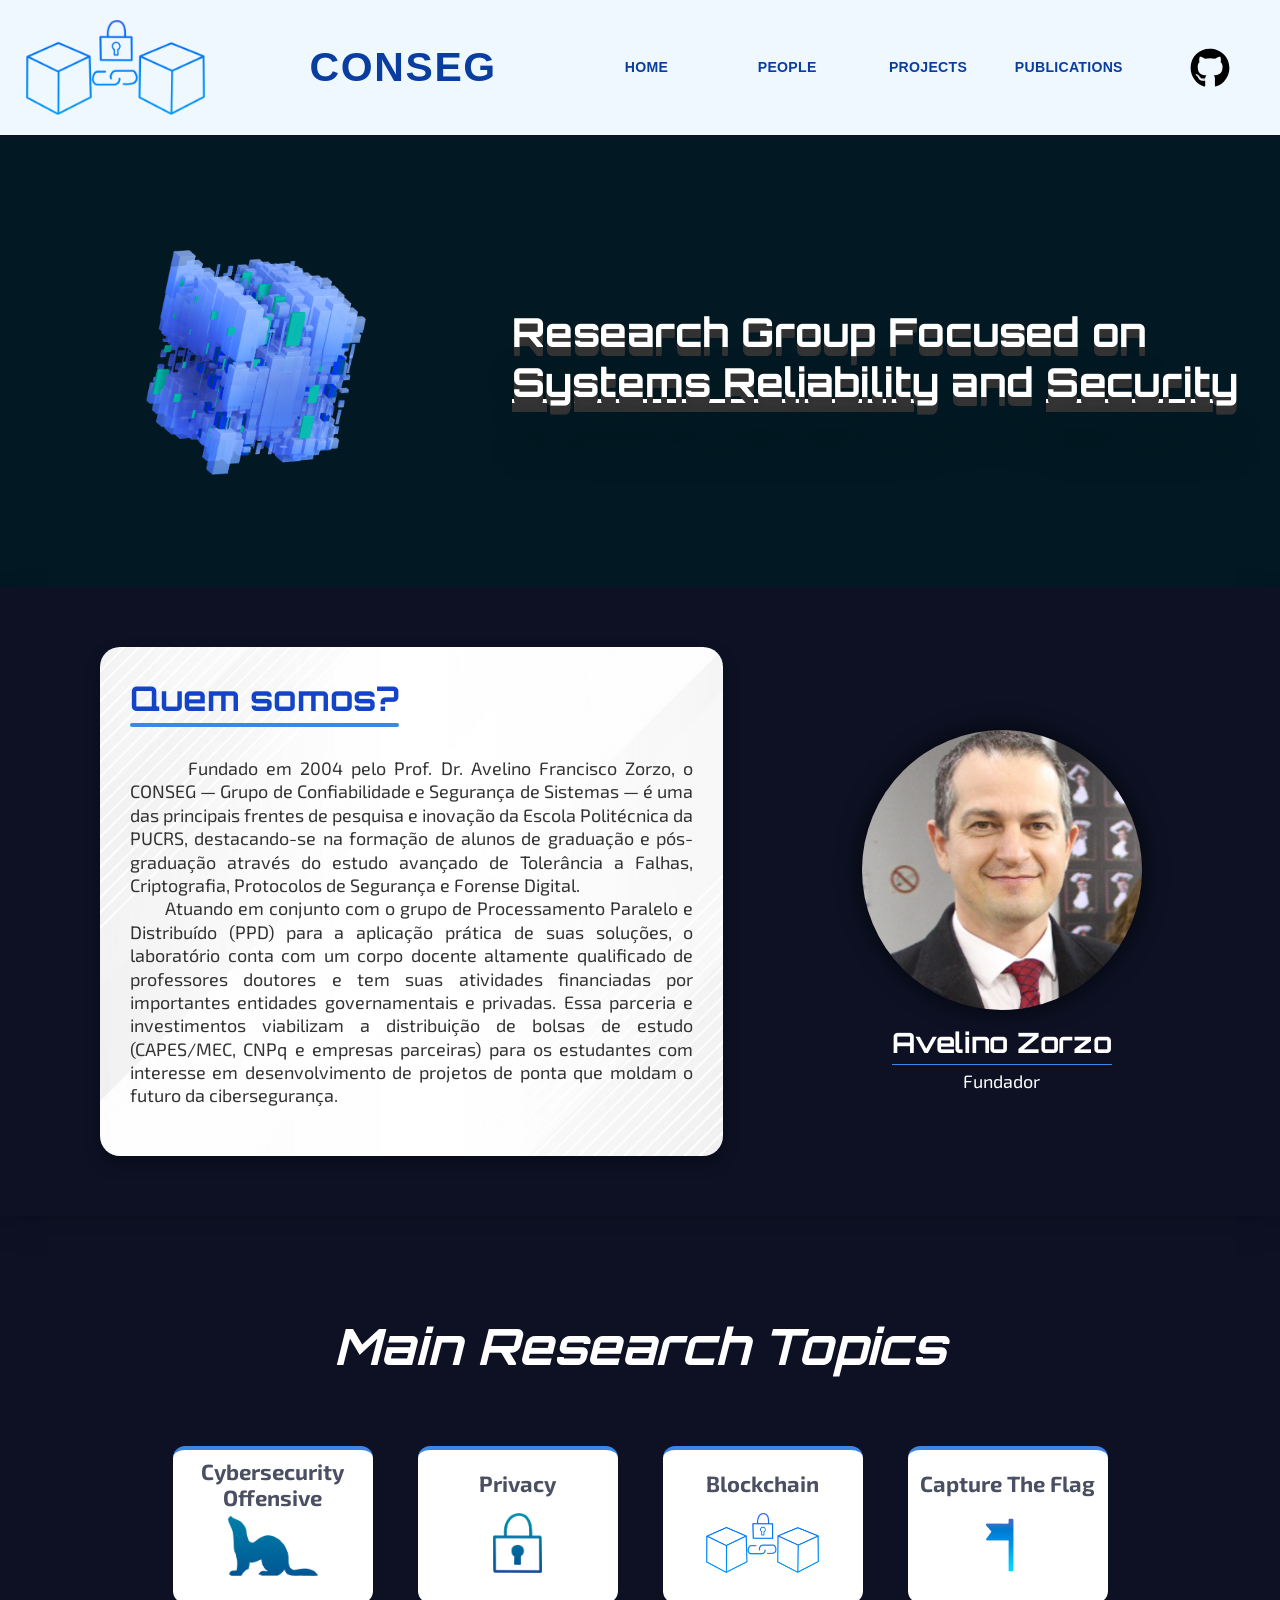
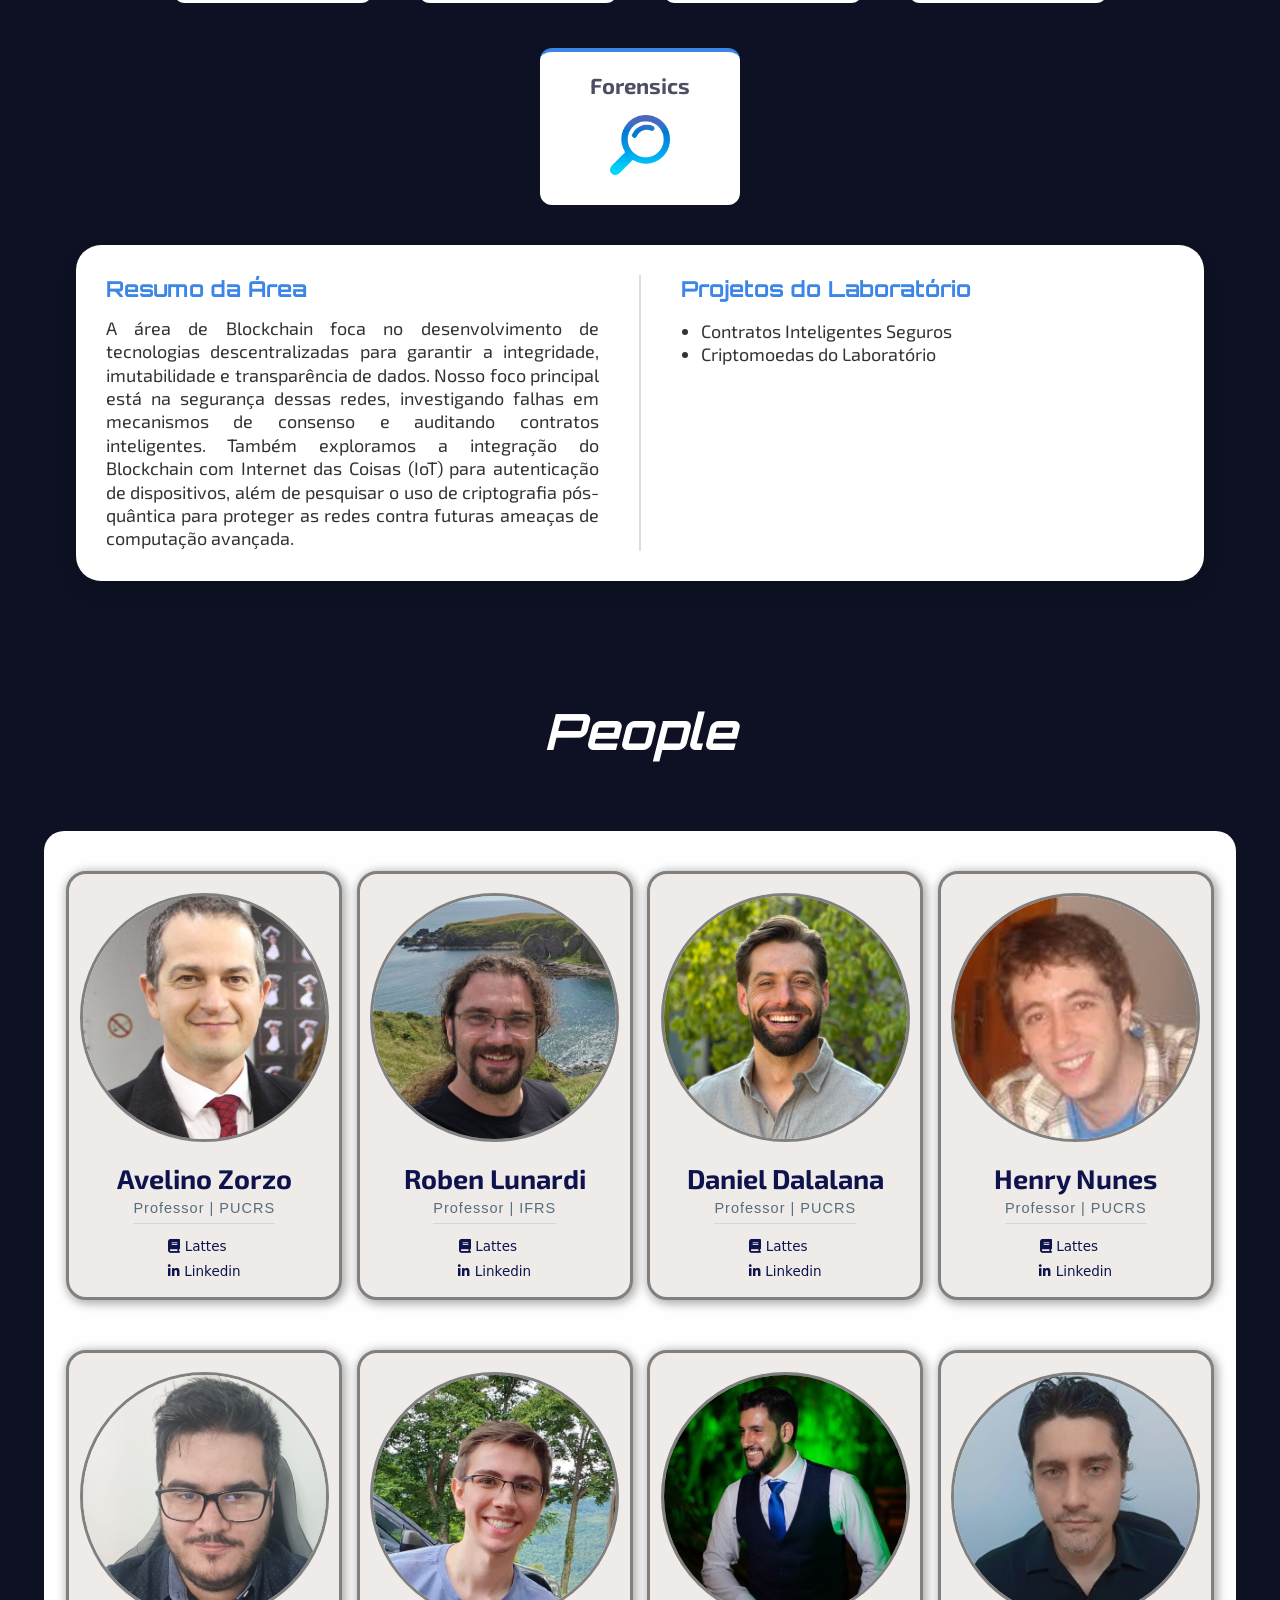
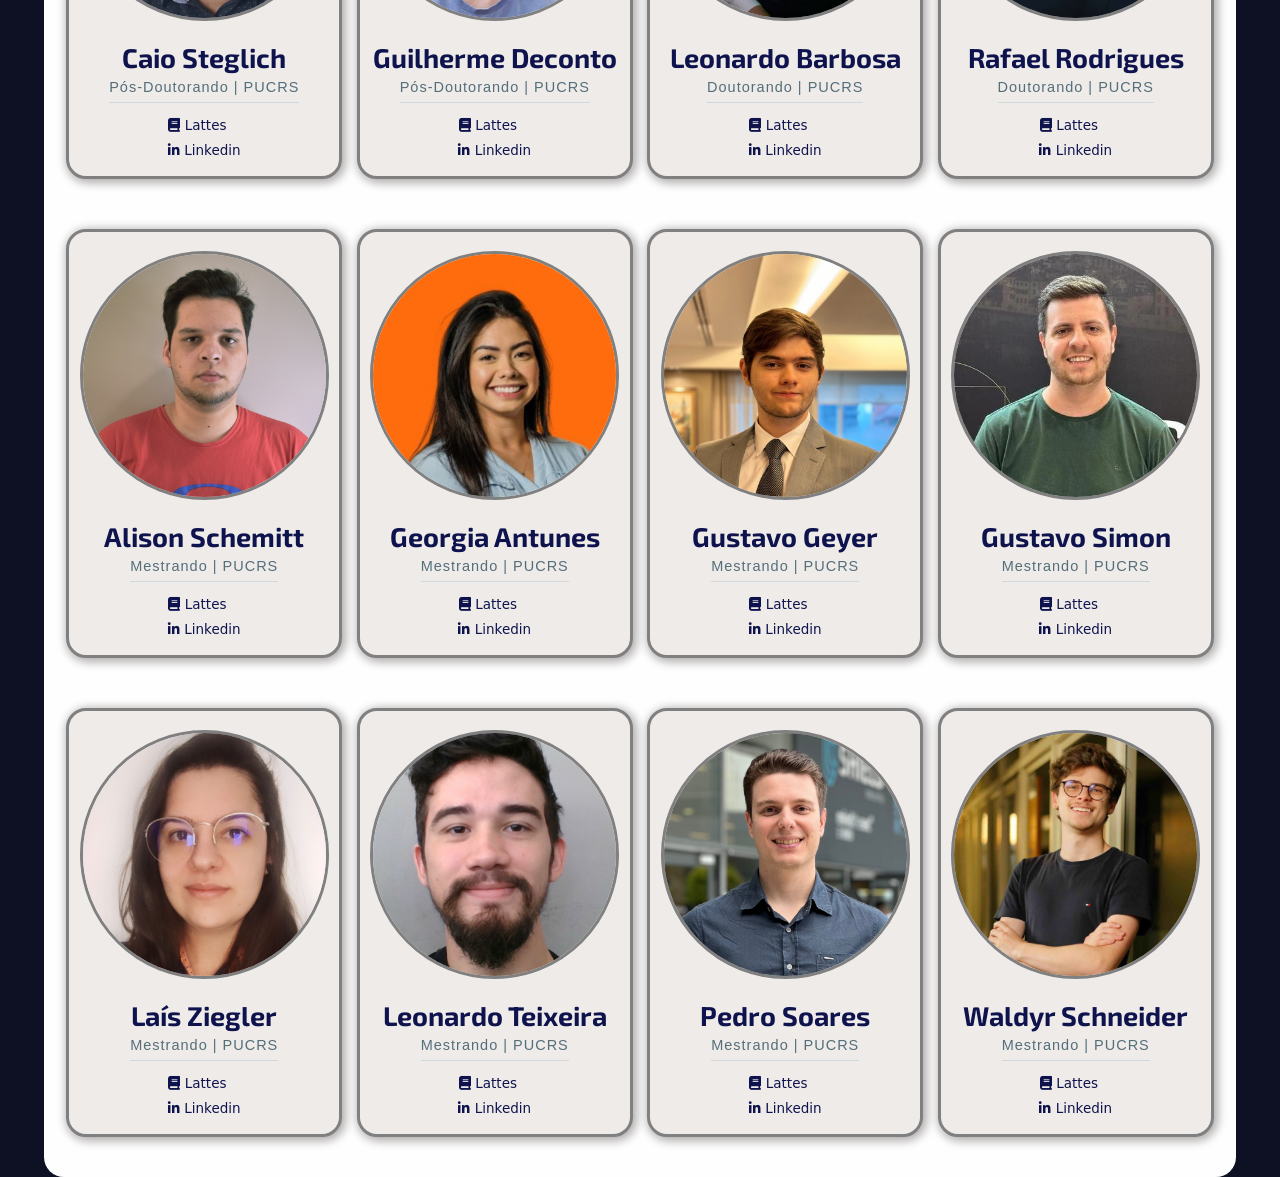
==== commit 7e72e9d4: "Resumo feito" ====
--- a/NewSiteUpdates/index.html
+++ b/NewSiteUpdates/index.html
@@ -50,7 +50,7 @@
         </div>
         <div class="buttons">
             <a class="head-button" href="">HOME</a>
-            <a class="head-button" href="">PEOPLE</a>
+            <a class="head-button" href="#people">PEOPLE</a>
             <a class="head-button" href="">PROJECTS</a>
             <a class="head-button" href="https://scholar.google.com/citations?user=rsiQlMgAAAAJ&hl=pt-BR&oi=ao"
                 target="_blank">PUBLICATIONS</a>
@@ -82,13 +82,24 @@
 
             <div class="resumo-blocoTexto-texto">
                 <p>
-                    Fazer resumo sobre o laboratório, fundação, Avelino, com o que trabalhamos, etc. (colocar foto
-                    do Avelino) exemplo exemplo exemplo exemplo exemplo exemplo exemplo exemplo exemplo exemplo exemplo
-                    exemplo exemplo exemplo exemplo exemplo exemplo exemplo exemplo exemplo exemplo exemplo exemplo
-                    exemplo exemplo exemplo exemplo exemplo exemplo exemplo exemplo exemplo exemplo exemplo exemplo
-                    exemplo
-                    exemplo exemplo exemplo exemplo exemplo exemplo exemplo exemplo exemplo exemplo exemplo exemplo
-                    exemplo exemplo exemplo.
+                    &nbsp;&nbsp;&nbsp;&nbsp;&nbsp;&nbsp;
+                    Fundado em 2004 pelo Prof. Dr. Avelino Francisco Zorzo, o CONSEG — Grupo de Confiabilidade e
+                    Segurança
+                    de Sistemas — é uma das principais frentes de pesquisa e inovação da Escola Politécnica da PUCRS,
+                    destacando-se na formação de alunos de graduação e pós-graduação através do estudo avançado de
+                    Tolerância
+                    a Falhas, Criptografia, Protocolos de Segurança e Forense Digital. <br>
+
+                    &nbsp;&nbsp;&nbsp;&nbsp;&nbsp;&nbsp;
+                    Atuando em conjunto com o grupo de Processamento Paralelo e Distribuído (PPD) para a aplicação
+                    prática
+                    de suas soluções, o laboratório conta com um corpo docente altamente qualificado de professores
+                    doutores
+                    e tem suas atividades financiadas por importantes entidades governamentais e privadas. Essa
+                    parceria e
+                    investimentos viabilizam a distribuição de bolsas de estudo (CAPES/MEC, CNPq e empresas parceiras)
+                    para os estudantes com interesse em desenvolvimento de projetos de ponta que moldam o futuro da
+                    cibersegurança.
                 </p>
             </div>
 
@@ -97,12 +108,16 @@
 
         <div class="resumo-blocoImagem">
             <div class="resumo-blocoImagem-foto">
-                <img src="..\imagens\Integrantes\avelino_zorzo_.jpeg" alt="avelinoResumo">
+                <a href="#people">
+                    <img src="..\imagens\Integrantes\avelino_zorzo_.jpeg" alt="avelinoResumo">
+                </a>
             </div>
 
             <div class="resumo-blocoImagem-legenda">
-                <h2>Avelino Zorzo</h2>
-                <p>Fundador</p>
+                <a href="#avelino" style="text-decoration: none; color: inherit;">
+                    <h2>Avelino Zorzo</h2>
+                    <p>Fundador</p>
+                </a>
             </div>
 
         </div>
@@ -200,511 +215,511 @@
 
     <div class="people-container">
 
-    <div class="people-title">
-        <h1 class="people-title-h1"> People</h1>
+        <div class="people-title" id="people">
+            <h1 class="people-title-h1"> People</h1>
+        </div>
+
+        <div class="people-container-info">
+
+            <div class="container-each-people">
+                <div class="container-people-photo">
+                    <div class="container-people-photo-image">
+                        <img class="imagem-integrantes" src="../imagens/Integrantes/avelino_zorzo_.jpeg"
+                            alt="foto do avelino">
+                    </div>
+                </div>
+                <div class="container-people-info">
+                    <div>
+                        <p class="people-nome">Avelino Zorzo</p>
+                    </div>
+                    <div>
+                        <p class="people-cargo">Professor | PUCRS</p>
+                    </div>
+
+                    <div class="curriculo-lattes">
+                        <a href="https://buscatextual.cnpq.br/buscatextual/visualizacv.do?metodo=apresentar&id=K4782949D9"
+                            target="_blank" rel="noopener noreferrer">
+                            <i class="fa-solid fa-book" style="color: #0e134d;"></i>
+                            Lattes</a>
+                    </div>
+                    <div class="linkedin">
+                        <a href="https://www.linkedin.com/in/avelino-zorzo/" aria-label="LinkedIn" target="_blank"
+                            rel="noopener noreferrer">
+                            <i class="fa-brands fa-linkedin-in" style="color:  #0e134d;"></i>
+                            Linkedin
+                        </a>
+                    </div>
+                </div>
+            </div>
+
+            <div class="container-each-people">
+                <div class="container-people-photo">
+                    <div class="container-people-photo-image">
+                        <img class="imagem-integrantes" src="../imagens/Integrantes/RobenLunardi.jpeg"
+                            alt="foto do roben">
+                    </div>
+                </div>
+                <div class="container-people-info">
+                    <div>
+                        <p class="people-nome">Roben Lunardi</p>
+                    </div>
+                    <div>
+                        <p class="people-cargo">Professor | IFRS</p>
+                    </div>
+
+                    <div class="curriculo-lattes">
+                        <a href="https://buscatextual.cnpq.br/buscatextual/visualizacv.do?id=K4123434Y6&tokenCaptchar=[base64]"
+                            target="_blank" rel="noopener noreferrer">
+                            <i class="fa-solid fa-book" style="color: #0e134d;"></i>
+                            Lattes</a>
+                    </div>
+                    <div class="linkedin">
+                        <a href="https://www.linkedin.com/in/robenlunardi/" aria-label="LinkedIn" target="_blank"
+                            rel="noopener noreferrer">
+                            <i class="fa-brands fa-linkedin-in" style="color:  #0e134d;"></i>
+                            Linkedin
+                        </a>
+                    </div>
+                </div>
+            </div>
+
+            <div class="container-each-people">
+                <div class="container-people-photo">
+                    <div class="container-people-photo-image">
+                        <img class="imagem-integrantes" src="../imagens/Integrantes/DanielDalalana.jpeg"
+                            alt="foto do daniel">
+                    </div>
+                </div>
+                <div class="container-people-info">
+                    <div>
+                        <p class="people-nome">Daniel Dalalana</p>
+                    </div>
+                    <div>
+                        <p class="people-cargo">Professor | PUCRS</p>
+                    </div>
+
+                    <div class="curriculo-lattes">
+                        <a href="http://buscatextual.cnpq.br/buscatextual/visualizacv.do?metodo=apresentar&id=K4485074A1"
+                            target="_blank" rel="noopener noreferrer">
+                            <i class="fa-solid fa-book" style="color: #0e134d;"></i>
+                            Lattes</a>
+                    </div>
+                    <div class="linkedin">
+                        <a href="https://www.linkedin.com/in/danieldalalana/" aria-label="LinkedIn" target="_blank"
+                            rel="noopener noreferrer">
+                            <i class="fa-brands fa-linkedin-in" style="color:  #0e134d;"></i>
+                            Linkedin
+                        </a>
+                    </div>
+                </div>
+            </div>
+
+            <div class="container-each-people">
+                <div class="container-people-photo">
+                    <div class="container-people-photo-image">
+                        <img class="imagem-integrantes" src="../imagens/Integrantes/HenryNunes.jpeg"
+                            alt="foto do henry">
+                    </div>
+                </div>
+                <div class="container-people-info">
+                    <div>
+                        <p class="people-nome">Henry Nunes</p>
+                    </div>
+                    <div>
+                        <p class="people-cargo">Professor | PUCRS</p>
+                    </div>
+
+                    <div class="curriculo-lattes">
+                        <a href="http://buscatextual.cnpq.br/buscatextual/visualizacv.do?metodo=apresentar&id=K8030397E6"
+                            target="_blank" rel="noopener noreferrer">
+                            <i class="fa-solid fa-book" style="color: #0e134d;"></i>
+                            Lattes</a>
+                    </div>
+                    <div class="linkedin">
+                        <a href="https://www.linkedin.com/in/henry-nunes-084124187/" aria-label="LinkedIn"
+                            target="_blank" rel="noopener noreferrer">
+                            <i class="fa-brands fa-linkedin-in" style="color:  #0e134d;"></i>
+                            Linkedin
+                        </a>
+                    </div>
+                </div>
+            </div>
+
+
+            <div class="container-each-people">
+                <div class="container-people-photo">
+                    <div class="container-people-photo-image">
+                        <img class="imagem-integrantes" src="../imagens/Integrantes/CaioSteglish.png"
+                            alt="foto do caio">
+                    </div>
+                </div>
+                <div class="container-people-info">
+                    <div>
+                        <p class="people-nome">Caio Steglich</p>
+                    </div>
+                    <div>
+                        <p class="people-cargo"> Pós-Doutorando | PUCRS</p>
+                    </div>
+
+                    <div class="curriculo-lattes">
+                        <a href="https://buscatextual.cnpq.br/buscatextual/visualizacv.do?metodo=apresentar&id=K4830582J7"
+                            target="_blank" rel="noopener noreferrer">
+                            <i class="fa-solid fa-book" style="color: #0e134d;"></i>
+                            Lattes</a>
+                    </div>
+                    <div class="linkedin">
+                        <a href="https://www.linkedin.com/in/caio-steglich/" aria-label="LinkedIn" target="_blank"
+                            rel="noopener noreferrer">
+                            <i class="fa-brands fa-linkedin-in" style="color:  #0e134d;"></i>
+                            Linkedin
+                        </a>
+                    </div>
+                </div>
+            </div>
+
+            <div class="container-each-people">
+                <div class="container-people-photo">
+                    <div class="container-people-photo-image">
+                        <img class="imagem-integrantes" src="../imagens/Integrantes/deconto.jpeg" alt="foto do deconto">
+                    </div>
+                </div>
+                <div class="container-people-info">
+                    <div>
+                        <p class="people-nome">Guilherme Deconto</p>
+                    </div>
+                    <div>
+                        <p class="people-cargo">Pós-Doutorando | PUCRS</p>
+                    </div>
+
+                    <div class="curriculo-lattes">
+                        <a href="http://buscatextual.cnpq.br/buscatextual/visualizacv.do?metodo=apresentar&id=K1702674E0"
+                            target="_blank" rel="noopener noreferrer">
+                            <i class="fa-solid fa-book" style="color: #0e134d;"></i>
+                            Lattes</a>
+                    </div>
+                    <div class="linkedin">
+                        <a href="https://www.linkedin.com/in/guilhermedeconto/" aria-label="LinkedIn" target="_blank"
+                            rel="noopener noreferrer">
+                            <i class="fa-brands fa-linkedin-in" style="color:  #0e134d;"></i>
+                            Linkedin
+                        </a>
+                    </div>
+                </div>
+            </div>
+
+
+            <div class="container-each-people">
+                <div class="container-people-photo">
+                    <div class="container-people-photo-image">
+                        <img class="imagem-integrantes" src="../imagens/Integrantes/LeonardoBarbosa.jpeg"
+                            alt="foto do leonardo barbosa">
+                    </div>
+                </div>
+                <div class="container-people-info">
+                    <div>
+                        <p class="people-nome">Leonardo Barbosa</p>
+                    </div>
+                    <div>
+                        <p class="people-cargo">Doutorando | PUCRS</p>
+                    </div>
+
+                    <div class="curriculo-lattes">
+                        <a href="https://buscatextual.cnpq.br/buscatextual/visualizacv.do?metodo=apresentar&id=K1133900E5"
+                            target="_blank" rel="noopener noreferrer">
+                            <i class="fa-solid fa-book" style="color: #0e134d;"></i>
+                            Lattes</a>
+                    </div>
+                    <div class="linkedin">
+                        <a href="https://www.linkedin.com/in/leonardo-barbosa-8a3048173/" aria-label="LinkedIn"
+                            target="_blank" rel="noopener noreferrer">
+                            <i class="fa-brands fa-linkedin-in" style="color:  #0e134d;"></i>
+                            Linkedin
+                        </a>
+                    </div>
+                </div>
+            </div>
+
+            <div class="container-each-people">
+                <div class="container-people-photo">
+                    <div class="container-people-photo-image">
+                        <img class="imagem-integrantes" src="../imagens/Integrantes/RafaelRodrigues.jpeg"
+                            alt="foto do rafael rodrigues">
+                    </div>
+                </div>
+                <div class="container-people-info">
+                    <div>
+                        <p class="people-nome">Rafael Rodrigues</p>
+                    </div>
+                    <div>
+                        <p class="people-cargo">Doutorando | PUCRS</p>
+                    </div>
+
+                    <div class="curriculo-lattes">
+                        <a href="https://buscatextual.cnpq.br/buscatextual/visualizacv.do?metodo=apresentar&id=K4229987U5"
+                            target="_blank" rel="noopener noreferrer">
+                            <i class="fa-solid fa-book" style="color: #0e134d;"></i>
+                            Lattes</a>
+                    </div>
+                    <div class="linkedin">
+                        <a href="https://www.linkedin.com/in/rafael-rodrigues-46b71638b/" aria-label="LinkedIn"
+                            target="_blank" rel="noopener noreferrer">
+                            <i class="fa-brands fa-linkedin-in" style="color:  #0e134d;"></i>
+                            Linkedin
+                        </a>
+                    </div>
+                </div>
+            </div>
+
+
+            <div class="container-each-people">
+                <div class="container-people-photo">
+                    <div class="container-people-photo-image">
+                        <img class="imagem-integrantes" src="../imagens/Integrantes/alison.jpeg" alt="foto do alison">
+                    </div>
+                </div>
+                <div class="container-people-info">
+                    <div>
+                        <p class="people-nome">Alison Schemitt </p>
+                    </div>
+                    <div>
+                        <p class="people-cargo">Mestrando | PUCRS</p>
+                    </div>
+
+                    <div class="curriculo-lattes">
+                        <a href="http://buscatextual.cnpq.br/buscatextual/visualizacv.do?metodo=apresentar&id=K1792145J6"
+                            target="_blank" rel="noopener noreferrer">
+                            <i class="fa-solid fa-book" style="color: #0e134d;"></i>
+                            Lattes</a>
+                    </div>
+                    <div class="linkedin">
+                        <a href="https://www.linkedin.com/in/aschemitt/" aria-label="LinkedIn" target="_blank"
+                            rel="noopener noreferrer">
+                            <i class="fa-brands fa-linkedin-in" style="color:  #0e134d;"></i>
+                            Linkedin
+                        </a>
+                    </div>
+                </div>
+            </div>
+
+            <div class="container-each-people">
+                <div class="container-people-photo">
+                    <div class="container-people-photo-image">
+                        <img class="imagem-integrantes" src="../imagens/Integrantes/GeorgiaAntunes.jpeg"
+                            alt="foto da georgia">
+                    </div>
+                </div>
+                <div class="container-people-info">
+                    <div>
+                        <p class="people-nome">Georgia Antunes</p>
+                    </div>
+                    <div>
+                        <p class="people-cargo"> Mestrando | PUCRS</p>
+                    </div>
+
+                    <div class="curriculo-lattes">
+                        <a href="https://buscatextual.cnpq.br/buscatextual/visualizacv.do?metodo=apresentar&id=K2127129Y4"
+                            target="_blank" rel="noopener noreferrer">
+                            <i class="fa-solid fa-book" style="color: #0e134d;"></i>
+                            Lattes</a>
+                    </div>
+                    <div class="linkedin">
+                        <a href="https://www.linkedin.com/in/georgiaantunes/" aria-label="LinkedIn" target="_blank"
+                            rel="noopener noreferrer">
+                            <i class="fa-brands fa-linkedin-in" style="color:  #0e134d;"></i>
+                            Linkedin
+                        </a>
+                    </div>
+                </div>
+            </div>
+
+            <div class="container-each-people">
+                <div class="container-people-photo">
+                    <div class="container-people-photo-image">
+                        <img class="imagem-integrantes" src="../imagens/Integrantes/GustavoGeyer.jpeg"
+                            alt="foto do gustavo">
+                    </div>
+                </div>
+                <div class="container-people-info">
+                    <div>
+                        <p class="people-nome">Gustavo Geyer</p>
+                    </div>
+                    <div>
+                        <p class="people-cargo">Mestrando | PUCRS</p>
+                    </div>
+
+                    <div class="curriculo-lattes">
+                        <a href="https://buscatextual.cnpq.br/buscatextual/visualizacv.do?metodo=apresentar&id=K9160233D1"
+                            target="_blank" rel="noopener noreferrer">
+                            <i class="fa-solid fa-book" style="color: #0e134d;"></i>
+                            Lattes</a>
+                    </div>
+                    <div class="linkedin">
+                        <a href="https://www.linkedin.com/in/gustavo-geyer/" aria-label="LinkedIn" target="_blank"
+                            rel="noopener noreferrer">
+                            <i class="fa-brands fa-linkedin-in" style="color:  #0e134d;"></i>
+                            Linkedin
+                        </a>
+                    </div>
+                </div>
+            </div>
+
+            <div class="container-each-people">
+                <div class="container-people-photo">
+                    <div class="container-people-photo-image">
+                        <img class="imagem-integrantes" src="../imagens/Integrantes/GustavoSimon.jpeg"
+                            alt="foto do gustavo simon">
+                    </div>
+                </div>
+                <div class="container-people-info">
+                    <div>
+                        <p class="people-nome">Gustavo Simon</p>
+                    </div>
+                    <div>
+                        <p class="people-cargo">Mestrando | PUCRS</p>
+                    </div>
+
+                    <div class="curriculo-lattes">
+                        <a href="https://buscatextual.cnpq.br/buscatextual/visualizacv.do?metodo=apresentar&id=K1543679Y2"
+                            target="_blank" rel="noopener noreferrer">
+                            <i class="fa-solid fa-book" style="color: #0e134d;"></i>
+                            Lattes</a>
+                    </div>
+                    <div class="linkedin">
+                        <a href="https://www.linkedin.com/in/gustavo-simon/" aria-label="LinkedIn" target="_blank"
+                            rel="noopener noreferrer">
+                            <i class="fa-brands fa-linkedin-in" style="color:  #0e134d;"></i>
+                            Linkedin
+                        </a>
+                    </div>
+                </div>
+            </div>
+
+            <div class="container-each-people">
+                <div class="container-people-photo">
+                    <div class="container-people-photo-image">
+                        <img class="imagem-integrantes" src="../imagens/Integrantes/LaisZiegler.jpeg"
+                            alt="foto da lais">
+                    </div>
+                </div>
+                <div class="container-people-info">
+                    <div>
+                        <p class="people-nome">Laís Ziegler</p>
+                    </div>
+                    <div>
+                        <p class="people-cargo">Mestrando | PUCRS</p>
+                    </div>
+
+                    <div class="curriculo-lattes">
+                        <a href="https://buscatextual.cnpq.br/buscatextual/visualizacv.do?metodo=apresentar&id=K8465858J8"
+                            target="_blank" rel="noopener noreferrer">
+                            <i class="fa-solid fa-book" style="color: #0e134d;"></i>
+                            Lattes</a>
+                    </div>
+                    <div class="linkedin">
+                        <a href="https://www.linkedin.com/in/laís-ziegler-4a4880101/" aria-label="LinkedIn"
+                            target="_blank" rel="noopener noreferrer">
+                            <i class="fa-brands fa-linkedin-in" style="color:  #0e134d;"></i>
+                            Linkedin
+                        </a>
+                    </div>
+                </div>
+            </div>
+
+            <div class="container-each-people">
+                <div class="container-people-photo">
+                    <div class="container-people-photo-image">
+                        <img class="imagem-integrantes" src="../imagens/Integrantes/LeonardoTeixeira.jpeg"
+                            alt="foto do leonardo teixeira">
+                    </div>
+                </div>
+                <div class="container-people-info">
+                    <div>
+                        <p class="people-nome">Leonardo Teixeira</p>
+                    </div>
+                    <div>
+                        <p class="people-cargo">Mestrando | PUCRS</p>
+                    </div>
+
+                    <div class="curriculo-lattes">
+                        <a href="https://buscatextual.cnpq.br/buscatextual/visualizacv.do?metodo=apresentar&id=K1117343U8"
+                            target="_blank" rel="noopener noreferrer">
+                            <i class="fa-solid fa-book" style="color: #0e134d;"></i>
+                            Lattes</a>
+                    </div>
+                    <div class="linkedin">
+                        <a href="https://www.linkedin.com/in/leonardoteixeira23/" aria-label="LinkedIn" target="_blank"
+                            rel="noopener noreferrer">
+                            <i class="fa-brands fa-linkedin-in" style="color:  #0e134d;"></i>
+                            Linkedin
+                        </a>
+                    </div>
+                </div>
+            </div>
+
+            <div class="container-each-people">
+                <div class="container-people-photo">
+                    <div class="container-people-photo-image">
+                        <img class="imagem-integrantes" src="../imagens/Integrantes/PedroSoares.jpeg"
+                            alt="foto do pedro soares">
+                    </div>
+                </div>
+                <div class="container-people-info">
+                    <div>
+                        <p class="people-nome">Pedro Soares</p>
+                    </div>
+                    <div>
+                        <p class="people-cargo">Mestrando | PUCRS</p>
+                    </div>
+
+                    <div class="curriculo-lattes">
+                        <a href="https://buscatextual.cnpq.br/buscatextual/visualizacv.do?metodo=apresentar&id=K2718670H1"
+                            target="_blank" rel="noopener noreferrer">
+                            <i class="fa-solid fa-book" style="color: #0e134d;"></i>
+                            Lattes</a>
+                    </div>
+                    <div class="linkedin">
+                        <a href="https://www.linkedin.com/in/pedro-kassick-soares-52b159180/" aria-label="LinkedIn"
+                            target="_blank" rel="noopener noreferrer">
+                            <i class="fa-brands fa-linkedin-in" style="color:  #0e134d;"></i>
+                            Linkedin
+                        </a>
+                    </div>
+                </div>
+            </div>
+
+            <div class="container-each-people">
+                <div class="container-people-photo">
+                    <div class="container-people-photo-image">
+                        <img class="imagem-integrantes" src="../imagens/Integrantes/WaldyrSchneider.jpeg"
+                            alt="foto do waldyr">
+                    </div>
+                </div>
+                <div class="container-people-info">
+                    <div>
+                        <p class="people-nome">Waldyr Schneider</p>
+                    </div>
+                    <div>
+                        <p class="people-cargo">Mestrando | PUCRS</p>
+                    </div>
+
+                    <div class="curriculo-lattes">
+                        <a href="https://buscatextual.cnpq.br/buscatextual/visualizacv.do?metodo=apresentar&id=K1575655P2"
+                            target="_blank" rel="noopener noreferrer">
+                            <i class="fa-solid fa-book" style="color: #0e134d;"></i>
+                            Lattes</a>
+                    </div>
+                    <div class="linkedin">
+                        <a href="https://www.linkedin.com/in/waldyr-schneider/" aria-label="LinkedIn" target="_blank"
+                            rel="noopener noreferrer">
+                            <i class="fa-brands fa-linkedin-in" style="color:  #0e134d;"></i>
+                            Linkedin
+                        </a>
+                    </div>
+                </div>
+            </div>
+
+        </div>
     </div>
-
-    <div class="people-container-info">
-
-        <div class="container-each-people">
-            <div class="container-people-photo">
-                <div class="container-people-photo-image">
-                    <img class="imagem-integrantes" src="../imagens/Integrantes/avelino_zorzo_.jpeg"
-                        alt="foto do avelino">
-                </div>
-            </div>
-            <div class="container-people-info">
-                <div>
-                    <p class="people-nome">Avelino Zorzo</p>
-                </div>
-                <div>
-                    <p class="people-cargo">Professor | PUCRS</p>
-                </div>
-
-                <div class="curriculo-lattes">
-                    <a href="https://buscatextual.cnpq.br/buscatextual/visualizacv.do?metodo=apresentar&id=K4782949D9"
-                        target="_blank" rel="noopener noreferrer">
-                        <i class="fa-solid fa-book" style="color: #0e134d;"></i>
-                        Lattes</a>
-                </div>
-                <div class="linkedin">
-                    <a href="https://www.linkedin.com/in/avelino-zorzo/" aria-label="LinkedIn" target="_blank"
-                        rel="noopener noreferrer">
-                        <i class="fa-brands fa-linkedin-in" style="color:  #0e134d;"></i>
-                        Linkedin
-                    </a>
-                </div>
-            </div>
-        </div>
-
-        <div class="container-each-people">
-            <div class="container-people-photo">
-                <div class="container-people-photo-image">
-                    <img class="imagem-integrantes" src="../imagens/Integrantes/RobenLunardi.jpeg"
-                        alt="foto do roben">
-                </div>
-            </div>
-            <div class="container-people-info">
-                <div>
-                    <p class="people-nome">Roben Lunardi</p>
-                </div>
-                <div>
-                    <p class="people-cargo">Professor | IFRS</p>
-                </div>
-
-                <div class="curriculo-lattes">
-                    <a href="https://buscatextual.cnpq.br/buscatextual/visualizacv.do?id=K4123434Y6&tokenCaptchar=[base64]"
-                        target="_blank" rel="noopener noreferrer">
-                        <i class="fa-solid fa-book" style="color: #0e134d;"></i>
-                        Lattes</a>
-                </div>
-                <div class="linkedin">
-                    <a href="https://www.linkedin.com/in/robenlunardi/" aria-label="LinkedIn" target="_blank"
-                        rel="noopener noreferrer">
-                        <i class="fa-brands fa-linkedin-in" style="color:  #0e134d;"></i>
-                        Linkedin
-                    </a>
-                </div>
-            </div>
-        </div>
-
-        <div class="container-each-people">
-            <div class="container-people-photo">
-                <div class="container-people-photo-image">
-                    <img class="imagem-integrantes" src="../imagens/Integrantes/DanielDalalana.jpeg"
-                        alt="foto do daniel">
-                </div>
-            </div>
-            <div class="container-people-info">
-                <div>
-                    <p class="people-nome">Daniel Dalalana</p>
-                </div>
-                <div>
-                    <p class="people-cargo">Professor | PUCRS</p>
-                </div>
-
-                <div class="curriculo-lattes">
-                    <a href="http://buscatextual.cnpq.br/buscatextual/visualizacv.do?metodo=apresentar&id=K4485074A1"
-                        target="_blank" rel="noopener noreferrer">
-                        <i class="fa-solid fa-book" style="color: #0e134d;"></i>
-                        Lattes</a>
-                </div>
-                <div class="linkedin">
-                    <a href="https://www.linkedin.com/in/danieldalalana/" aria-label="LinkedIn" target="_blank"
-                        rel="noopener noreferrer">
-                        <i class="fa-brands fa-linkedin-in" style="color:  #0e134d;"></i>
-                        Linkedin
-                    </a>
-                </div>
-            </div>
-        </div>
-
-        <div class="container-each-people">
-            <div class="container-people-photo">
-                <div class="container-people-photo-image">
-                    <img class="imagem-integrantes" src="../imagens/Integrantes/HenryNunes.jpeg"
-                        alt="foto do henry">
-                </div>
-            </div>
-            <div class="container-people-info">
-                <div>
-                    <p class="people-nome">Henry Nunes</p>
-                </div>
-                <div>
-                    <p class="people-cargo">Professor | PUCRS</p>
-                </div>
-
-                <div class="curriculo-lattes">
-                    <a href="http://buscatextual.cnpq.br/buscatextual/visualizacv.do?metodo=apresentar&id=K8030397E6"
-                        target="_blank" rel="noopener noreferrer">
-                        <i class="fa-solid fa-book" style="color: #0e134d;"></i>
-                        Lattes</a>
-                </div>
-                <div class="linkedin">
-                    <a href="https://www.linkedin.com/in/henry-nunes-084124187/" aria-label="LinkedIn"
-                        target="_blank" rel="noopener noreferrer">
-                        <i class="fa-brands fa-linkedin-in" style="color:  #0e134d;"></i>
-                        Linkedin
-                    </a>
-                </div>
-            </div>
-        </div>
-
-
-        <div class="container-each-people">
-            <div class="container-people-photo">
-                <div class="container-people-photo-image">
-                    <img class="imagem-integrantes" src="../imagens/Integrantes/CaioSteglish.png"
-                        alt="foto do caio">
-                </div>
-            </div>
-            <div class="container-people-info">
-                <div>
-                    <p class="people-nome">Caio Steglich</p>
-                </div>
-                <div>
-                    <p class="people-cargo"> Pós-Doutorando | PUCRS</p>
-                </div>
-
-                <div class="curriculo-lattes">
-                    <a href="https://buscatextual.cnpq.br/buscatextual/visualizacv.do?metodo=apresentar&id=K4830582J7"
-                        target="_blank" rel="noopener noreferrer">
-                        <i class="fa-solid fa-book" style="color: #0e134d;"></i>
-                        Lattes</a>
-                </div>
-                <div class="linkedin">
-                    <a href="https://www.linkedin.com/in/caio-steglich/" aria-label="LinkedIn" target="_blank"
-                        rel="noopener noreferrer">
-                        <i class="fa-brands fa-linkedin-in" style="color:  #0e134d;"></i>
-                        Linkedin
-                    </a>
-                </div>
-            </div>
-        </div>
-
-        <div class="container-each-people">
-            <div class="container-people-photo">
-                <div class="container-people-photo-image">
-                    <img class="imagem-integrantes" src="../imagens/Integrantes/deconto.jpeg" alt="foto do deconto">
-                </div>
-            </div>
-            <div class="container-people-info">
-                <div>
-                    <p class="people-nome">Guilherme Deconto</p>
-                </div>
-                <div>
-                    <p class="people-cargo">Pós-Doutorando | PUCRS</p>
-                </div>
-
-                <div class="curriculo-lattes">
-                    <a href="http://buscatextual.cnpq.br/buscatextual/visualizacv.do?metodo=apresentar&id=K1702674E0"
-                        target="_blank" rel="noopener noreferrer">
-                        <i class="fa-solid fa-book" style="color: #0e134d;"></i>
-                        Lattes</a>
-                </div>
-                <div class="linkedin">
-                    <a href="https://www.linkedin.com/in/guilhermedeconto/" aria-label="LinkedIn" target="_blank"
-                        rel="noopener noreferrer">
-                        <i class="fa-brands fa-linkedin-in" style="color:  #0e134d;"></i>
-                        Linkedin
-                    </a>
-                </div>
-            </div>
-        </div>
-
-
-        <div class="container-each-people">
-            <div class="container-people-photo">
-                <div class="container-people-photo-image">
-                    <img class="imagem-integrantes" src="../imagens/Integrantes/LeonardoBarbosa.jpeg"
-                        alt="foto do leonardo barbosa">
-                </div>
-            </div>
-            <div class="container-people-info">
-                <div>
-                    <p class="people-nome">Leonardo Barbosa</p>
-                </div>
-                <div>
-                    <p class="people-cargo">Doutorando | PUCRS</p>
-                </div>
-
-                <div class="curriculo-lattes">
-                    <a href="https://buscatextual.cnpq.br/buscatextual/visualizacv.do?metodo=apresentar&id=K1133900E5"
-                        target="_blank" rel="noopener noreferrer">
-                        <i class="fa-solid fa-book" style="color: #0e134d;"></i>
-                        Lattes</a>
-                </div>
-                <div class="linkedin">
-                    <a href="https://www.linkedin.com/in/leonardo-barbosa-8a3048173/" aria-label="LinkedIn"
-                        target="_blank" rel="noopener noreferrer">
-                        <i class="fa-brands fa-linkedin-in" style="color:  #0e134d;"></i>
-                        Linkedin
-                    </a>
-                </div>
-            </div>
-        </div>
-
-        <div class="container-each-people">
-            <div class="container-people-photo">
-                <div class="container-people-photo-image">
-                    <img class="imagem-integrantes" src="../imagens/Integrantes/RafaelRodrigues.jpeg"
-                        alt="foto do rafael rodrigues">
-                </div>
-            </div>
-            <div class="container-people-info">
-                <div>
-                    <p class="people-nome">Rafael Rodrigues</p>
-                </div>
-                <div>
-                    <p class="people-cargo">Doutorando | PUCRS</p>
-                </div>
-
-                <div class="curriculo-lattes">
-                    <a href="https://buscatextual.cnpq.br/buscatextual/visualizacv.do?metodo=apresentar&id=K4229987U5"
-                        target="_blank" rel="noopener noreferrer">
-                        <i class="fa-solid fa-book" style="color: #0e134d;"></i>
-                        Lattes</a>
-                </div>
-                <div class="linkedin">
-                    <a href="https://www.linkedin.com/in/rafael-rodrigues-46b71638b/" aria-label="LinkedIn"
-                        target="_blank" rel="noopener noreferrer">
-                        <i class="fa-brands fa-linkedin-in" style="color:  #0e134d;"></i>
-                        Linkedin
-                    </a>
-                </div>
-            </div>
-        </div>
-
-
-        <div class="container-each-people">
-            <div class="container-people-photo">
-                <div class="container-people-photo-image">
-                    <img class="imagem-integrantes" src="../imagens/Integrantes/alison.jpeg" alt="foto do alison">
-                </div>
-            </div>
-            <div class="container-people-info">
-                <div>
-                    <p class="people-nome">Alison Schemitt </p>
-                </div>
-                <div>
-                    <p class="people-cargo">Mestrando | PUCRS</p>
-                </div>
-
-                <div class="curriculo-lattes">
-                    <a href="http://buscatextual.cnpq.br/buscatextual/visualizacv.do?metodo=apresentar&id=K1792145J6"
-                        target="_blank" rel="noopener noreferrer">
-                        <i class="fa-solid fa-book" style="color: #0e134d;"></i>
-                        Lattes</a>
-                </div>
-                <div class="linkedin">
-                    <a href="https://www.linkedin.com/in/aschemitt/" aria-label="LinkedIn" target="_blank"
-                        rel="noopener noreferrer">
-                        <i class="fa-brands fa-linkedin-in" style="color:  #0e134d;"></i>
-                        Linkedin
-                    </a>
-                </div>
-            </div>
-        </div>
-
-        <div class="container-each-people">
-            <div class="container-people-photo">
-                <div class="container-people-photo-image">
-                    <img class="imagem-integrantes" src="../imagens/Integrantes/GeorgiaAntunes.jpeg"
-                        alt="foto da georgia">
-                </div>
-            </div>
-            <div class="container-people-info">
-                <div>
-                    <p class="people-nome">Georgia Antunes</p>
-                </div>
-                <div>
-                    <p class="people-cargo"> Mestrando | PUCRS</p>
-                </div>
-
-                <div class="curriculo-lattes">
-                    <a href="https://buscatextual.cnpq.br/buscatextual/visualizacv.do?metodo=apresentar&id=K2127129Y4"
-                        target="_blank" rel="noopener noreferrer">
-                        <i class="fa-solid fa-book" style="color: #0e134d;"></i>
-                        Lattes</a>
-                </div>
-                <div class="linkedin">
-                    <a href="https://www.linkedin.com/in/georgiaantunes/" aria-label="LinkedIn" target="_blank"
-                        rel="noopener noreferrer">
-                        <i class="fa-brands fa-linkedin-in" style="color:  #0e134d;"></i>
-                        Linkedin
-                    </a>
-                </div>
-            </div>
-        </div>
-
-        <div class="container-each-people">
-            <div class="container-people-photo">
-                <div class="container-people-photo-image">
-                    <img class="imagem-integrantes" src="../imagens/Integrantes/GustavoGeyer.jpeg"
-                        alt="foto do gustavo">
-                </div>
-            </div>
-            <div class="container-people-info">
-                <div>
-                    <p class="people-nome">Gustavo Geyer</p>
-                </div>
-                <div>
-                    <p class="people-cargo">Mestrando | PUCRS</p>
-                </div>
-
-                <div class="curriculo-lattes">
-                    <a href="https://buscatextual.cnpq.br/buscatextual/visualizacv.do?metodo=apresentar&id=K9160233D1"
-                        target="_blank" rel="noopener noreferrer">
-                        <i class="fa-solid fa-book" style="color: #0e134d;"></i>
-                        Lattes</a>
-                </div>
-                <div class="linkedin">
-                    <a href="https://www.linkedin.com/in/gustavo-geyer/" aria-label="LinkedIn" target="_blank"
-                        rel="noopener noreferrer">
-                        <i class="fa-brands fa-linkedin-in" style="color:  #0e134d;"></i>
-                        Linkedin
-                    </a>
-                </div>
-            </div>
-        </div>
-
-        <div class="container-each-people">
-            <div class="container-people-photo">
-                <div class="container-people-photo-image">
-                    <img class="imagem-integrantes" src="../imagens/Integrantes/GustavoSimon.jpeg"
-                        alt="foto do gustavo simon">
-                </div>
-            </div>
-            <div class="container-people-info">
-                <div>
-                    <p class="people-nome">Gustavo Simon</p>
-                </div>
-                <div>
-                    <p class="people-cargo">Mestrando | PUCRS</p>
-                </div>
-
-                <div class="curriculo-lattes">
-                    <a href="https://buscatextual.cnpq.br/buscatextual/visualizacv.do?metodo=apresentar&id=K1543679Y2"
-                        target="_blank" rel="noopener noreferrer">
-                        <i class="fa-solid fa-book" style="color: #0e134d;"></i>
-                        Lattes</a>
-                </div>
-                <div class="linkedin">
-                    <a href="https://www.linkedin.com/in/gustavo-simon/" aria-label="LinkedIn" target="_blank"
-                        rel="noopener noreferrer">
-                        <i class="fa-brands fa-linkedin-in" style="color:  #0e134d;"></i>
-                        Linkedin
-                    </a>
-                </div>
-            </div>
-        </div>
-
-        <div class="container-each-people">
-            <div class="container-people-photo">
-                <div class="container-people-photo-image">
-                    <img class="imagem-integrantes" src="../imagens/Integrantes/LaisZiegler.jpeg"
-                        alt="foto da lais">
-                </div>
-            </div>
-            <div class="container-people-info">
-                <div>
-                    <p class="people-nome">Laís Ziegler</p>
-                </div>
-                <div>
-                    <p class="people-cargo">Mestrando | PUCRS</p>
-                </div>
-
-                <div class="curriculo-lattes">
-                    <a href="https://buscatextual.cnpq.br/buscatextual/visualizacv.do?metodo=apresentar&id=K8465858J8"
-                        target="_blank" rel="noopener noreferrer">
-                        <i class="fa-solid fa-book" style="color: #0e134d;"></i>
-                        Lattes</a>
-                </div>
-                <div class="linkedin">
-                    <a href="https://www.linkedin.com/in/laís-ziegler-4a4880101/" aria-label="LinkedIn"
-                        target="_blank" rel="noopener noreferrer">
-                        <i class="fa-brands fa-linkedin-in" style="color:  #0e134d;"></i>
-                        Linkedin
-                    </a>
-                </div>
-            </div>
-        </div>
-
-        <div class="container-each-people">
-            <div class="container-people-photo">
-                <div class="container-people-photo-image">
-                    <img class="imagem-integrantes" src="../imagens/Integrantes/LeonardoTeixeira.jpeg"
-                        alt="foto do leonardo teixeira">
-                </div>
-            </div>
-            <div class="container-people-info">
-                <div>
-                    <p class="people-nome">Leonardo Teixeira</p>
-                </div>
-                <div>
-                    <p class="people-cargo">Mestrando | PUCRS</p>
-                </div>
-
-                <div class="curriculo-lattes">
-                    <a href="https://buscatextual.cnpq.br/buscatextual/visualizacv.do?metodo=apresentar&id=K1117343U8"
-                        target="_blank" rel="noopener noreferrer">
-                        <i class="fa-solid fa-book" style="color: #0e134d;"></i>
-                        Lattes</a>
-                </div>
-                <div class="linkedin">
-                    <a href="https://www.linkedin.com/in/leonardoteixeira23/" aria-label="LinkedIn" target="_blank"
-                        rel="noopener noreferrer">
-                        <i class="fa-brands fa-linkedin-in" style="color:  #0e134d;"></i>
-                        Linkedin
-                    </a>
-                </div>
-            </div>
-        </div>
-
-        <div class="container-each-people">
-            <div class="container-people-photo">
-                <div class="container-people-photo-image">
-                    <img class="imagem-integrantes" src="../imagens/Integrantes/PedroSoares.jpeg"
-                        alt="foto do pedro soares">
-                </div>
-            </div>
-            <div class="container-people-info">
-                <div>
-                    <p class="people-nome">Pedro Soares</p>
-                </div>
-                <div>
-                    <p class="people-cargo">Mestrando | PUCRS</p>
-                </div>
-
-                <div class="curriculo-lattes">
-                    <a href="https://buscatextual.cnpq.br/buscatextual/visualizacv.do?metodo=apresentar&id=K2718670H1"
-                        target="_blank" rel="noopener noreferrer">
-                        <i class="fa-solid fa-book" style="color: #0e134d;"></i>
-                        Lattes</a>
-                </div>
-                <div class="linkedin">
-                    <a href="https://www.linkedin.com/in/pedro-kassick-soares-52b159180/" aria-label="LinkedIn"
-                        target="_blank" rel="noopener noreferrer">
-                        <i class="fa-brands fa-linkedin-in" style="color:  #0e134d;"></i>
-                        Linkedin
-                    </a>
-                </div>
-            </div>
-        </div>
-
-        <div class="container-each-people">
-            <div class="container-people-photo">
-                <div class="container-people-photo-image">
-                    <img class="imagem-integrantes" src="../imagens/Integrantes/WaldyrSchneider.jpeg"
-                        alt="foto do waldyr">
-                </div>
-            </div>
-            <div class="container-people-info">
-                <div>
-                    <p class="people-nome">Waldyr Schneider</p>
-                </div>
-                <div>
-                    <p class="people-cargo">Mestrando | PUCRS</p>
-                </div>
-
-                <div class="curriculo-lattes">
-                    <a href="https://buscatextual.cnpq.br/buscatextual/visualizacv.do?metodo=apresentar&id=K1575655P2"
-                        target="_blank" rel="noopener noreferrer">
-                        <i class="fa-solid fa-book" style="color: #0e134d;"></i>
-                        Lattes</a>
-                </div>
-                <div class="linkedin">
-                    <a href="https://www.linkedin.com/in/waldyr-schneider/" aria-label="LinkedIn" target="_blank"
-                        rel="noopener noreferrer">
-                        <i class="fa-brands fa-linkedin-in" style="color:  #0e134d;"></i>
-                        Linkedin
-                    </a>
-                </div>
-            </div>
-        </div>
-
-    </div>
-</div>
 
 
     <script>
--- a/NewSiteUpdates/css/global.css
+++ b/NewSiteUpdates/css/global.css
@@ -1,3 +1,7 @@
+html {
+  scroll-behavior: smooth;
+}
+
 body {
     margin: 0;
     background-color: rgb(13, 17, 35);
--- a/NewSiteUpdates/css/head_bar/Container_AboutUs/aboutUs.css
+++ b/NewSiteUpdates/css/head_bar/Container_AboutUs/aboutUs.css
@@ -5,7 +5,7 @@
 .resumo {
     display: grid;
     align-content: center;
-    grid-template-columns: 1fr 1fr;
+    grid-template-columns: 1.3fr 1fr;
     align-items: center;
     background-image: url("/imagens/icons/resumo-fundo.jpeg");
     background-size: cover;
@@ -35,7 +35,7 @@
     display: grid;
     align-content: center;
     font-family: Orbitron, Helvetica, sans-serif;
-    font-size: 18px;
+    font-size: 17px;
 }
 
 .resumo-blocoTexto-titulo h1 {
@@ -52,7 +52,7 @@
     bottom: -8px;
     left: 0;
     width: 100%;
-    height: 5px;
+    height: 4px;
     background-color: #3c86e8;
     border-radius: 2px;
 }
@@ -61,11 +61,19 @@
     display: grid;
     align-content: center;
     font-family: 'Exo 2', sans-serif;
-    font-size: 20px;
+    font-size: 18px;
     color: #333333;
-    line-height: 1.25;
-    overflow-wrap: break-word;
-    word-break: break-all;
+    line-height: 1.3;
+    
+    /* ADICIONADO PARA O HÍFEN AUTOMÁTICO */
+    hyphens: auto;
+    -webkit-hyphens: auto; /* Para funcionar bem no Safari */
+    -ms-hyphens: auto;     /* Para funcionar bem no Edge antigo */
+    
+    /* ALINHAMENTO JUSTIFICADO (Opcional, deixa o texto quadrado) */
+    text-align: justify;
+    
+    /* REMOVIDO: word-break: break-all; */
 }
 
 /* =========================================
@@ -90,19 +98,39 @@
     height: 100%;
     object-fit: cover;
     border-radius: 50%;
-    /* Nova sombra: X=0, Y=0, Blur=20px, Spread=5px. 
-       Isso cria uma sombra uniforme ao redor de todo o círculo */
     box-shadow: 0 0 20px 5px rgba(0, 0, 0, 0.5);
+    /* Transição aplicada DIRETAMENTE na imagem */
+    transition: transform 0.25s ease, box-shadow 0.25s ease; 
+}
+
+/* Efeito de crescer SOMENTE quando o mouse estiver em cima da foto */
+.resumo-blocoImagem-foto img:hover {
+    transform: scale(1.04);
+    box-shadow: 0 0 25px 8px rgba(0, 0, 0, 0.6);
+    cursor: pointer;
 }
 
 /* --- ESTILOS DA LEGENDA (NOME E CARGO) --- */
 
 .resumo-blocoImagem-legenda {
     text-align: center;
-    margin-top: 15px; /* Aumentei um pouquinho para compensar a nova sombra */
+    margin-top: 15px; 
     display: flex;
     flex-direction: column;
     align-items: center; 
+}
+
+/* Transição aplicada DIRETAMENTE no link da legenda */
+.resumo-blocoImagem-legenda a {
+    text-decoration: none;
+    color: inherit;
+    display: inline-block; /* Necessário para o transform funcionar no texto */
+    transition: transform 0.25s ease;
+}
+
+/* Efeito de crescer SOMENTE quando o mouse estiver em cima do texto */
+.resumo-blocoImagem-legenda a:hover {
+    transform: scale(1.04);
 }
 
 .resumo-blocoImagem-legenda h2 {
--- a/NewSiteUpdates/css/head_bar/Container_Topics/topics.css
+++ b/NewSiteUpdates/css/head_bar/Container_Topics/topics.css
@@ -29,7 +29,7 @@
     margin: auto;
     display: flex;
     justify-content: center; 
-    gap: 30px; 
+    gap: 45px; 
     flex-wrap: wrap; 
 }
 
@@ -124,16 +124,16 @@
 .bubble-columns h3 {
     color: #3c86e8;
     font-family: Orbitron, Arial, Helvetica, sans-serif;
-    font-size: 20px;
+    font-size: 22px;
     margin-top: 0;
     margin-bottom: 15px;
 }
 
 #bubble-text-left, #bubble-text-right {
     font-family: 'Exo 2', sans-serif;
-    font-size: 16px;
-    color: #4a4f63;
-    line-height: 1.5;
+    font-size: 18px;
+    color: #333333;
+    line-height: 1.30;
     margin: 0;
     text-align: justify;
 }
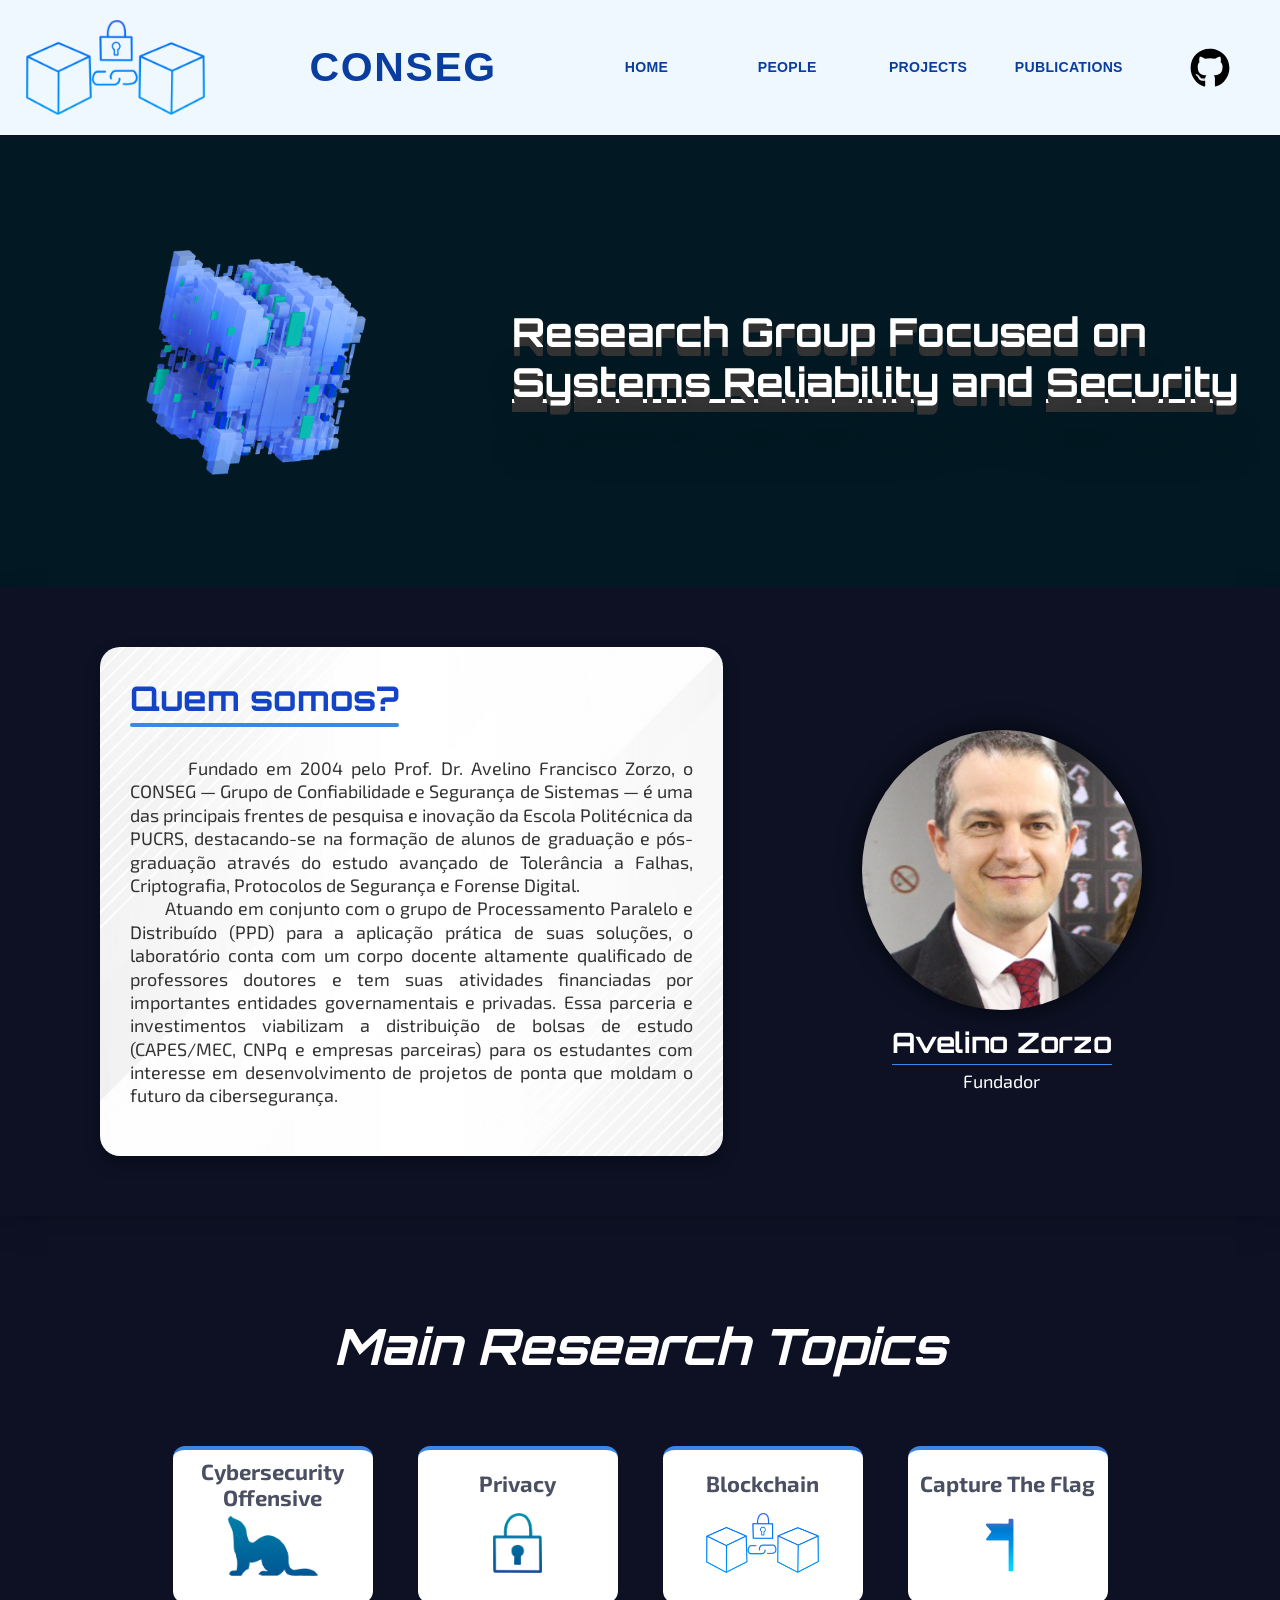
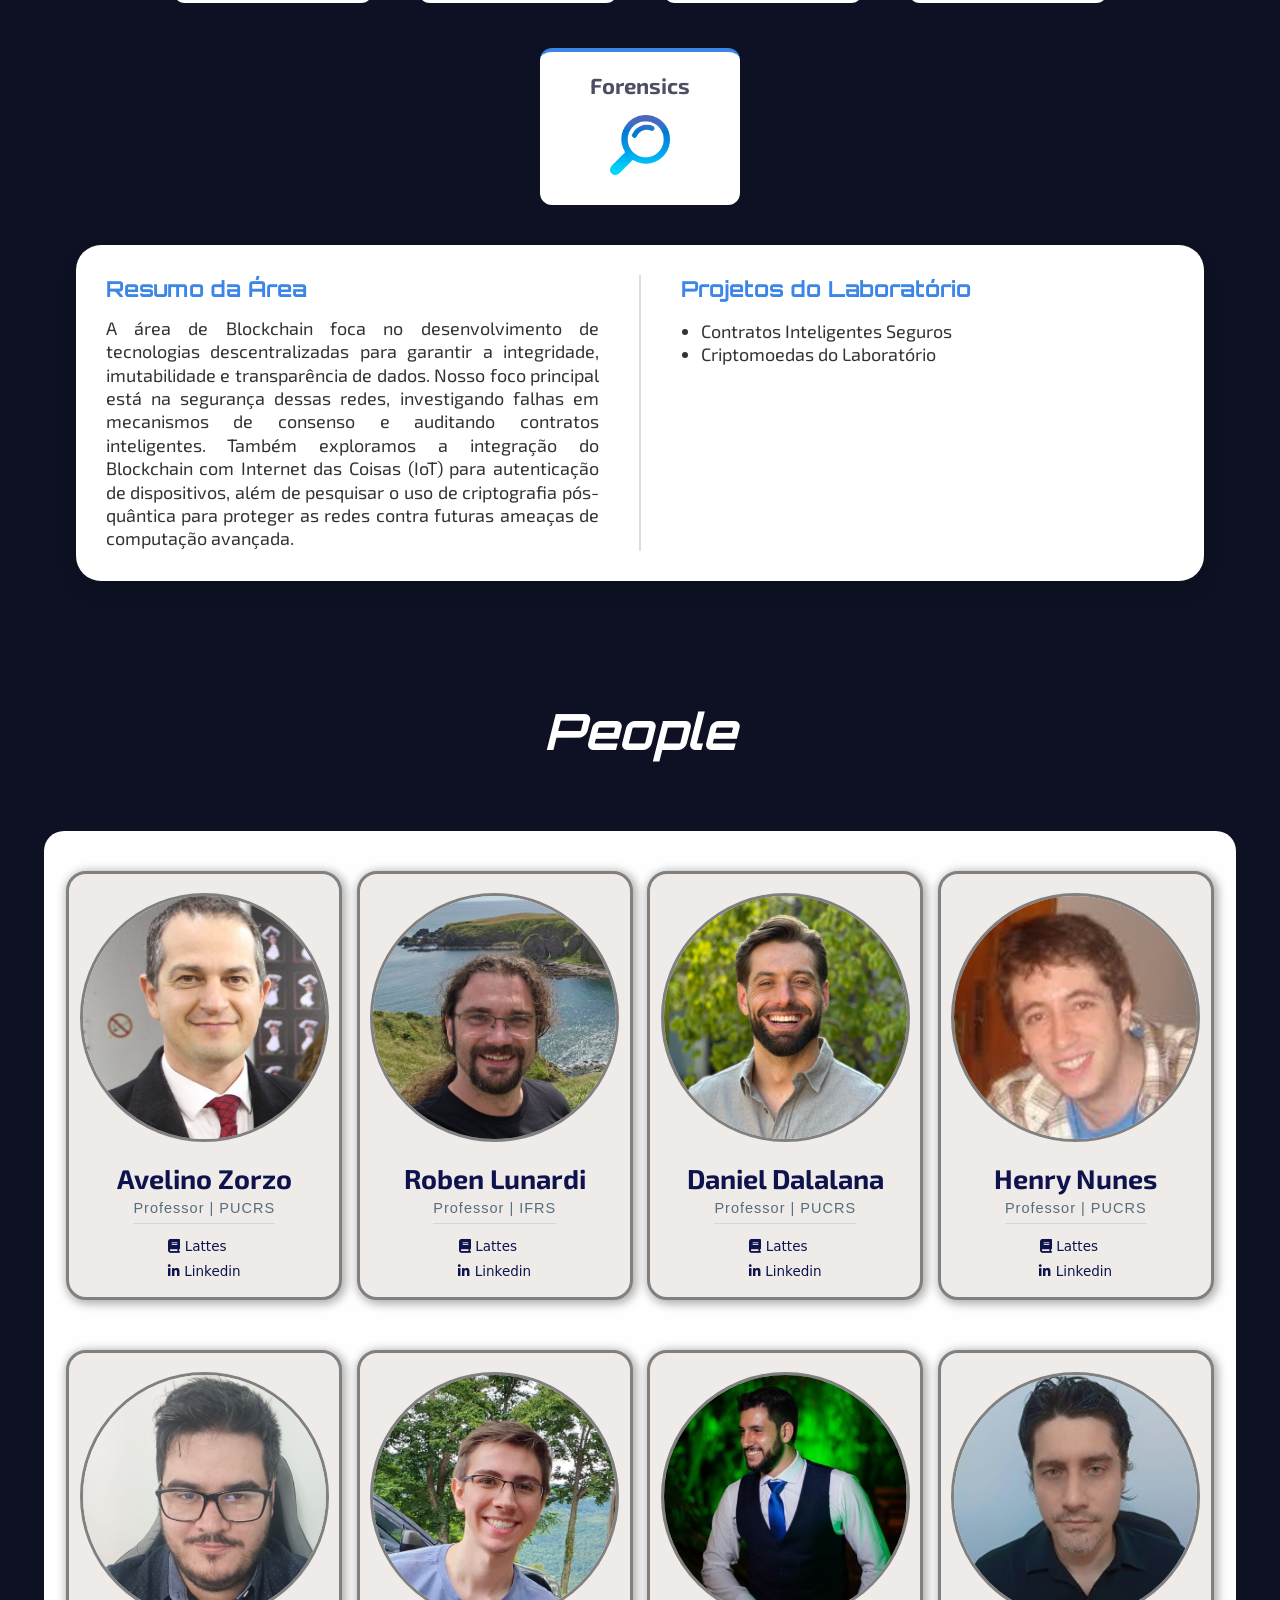
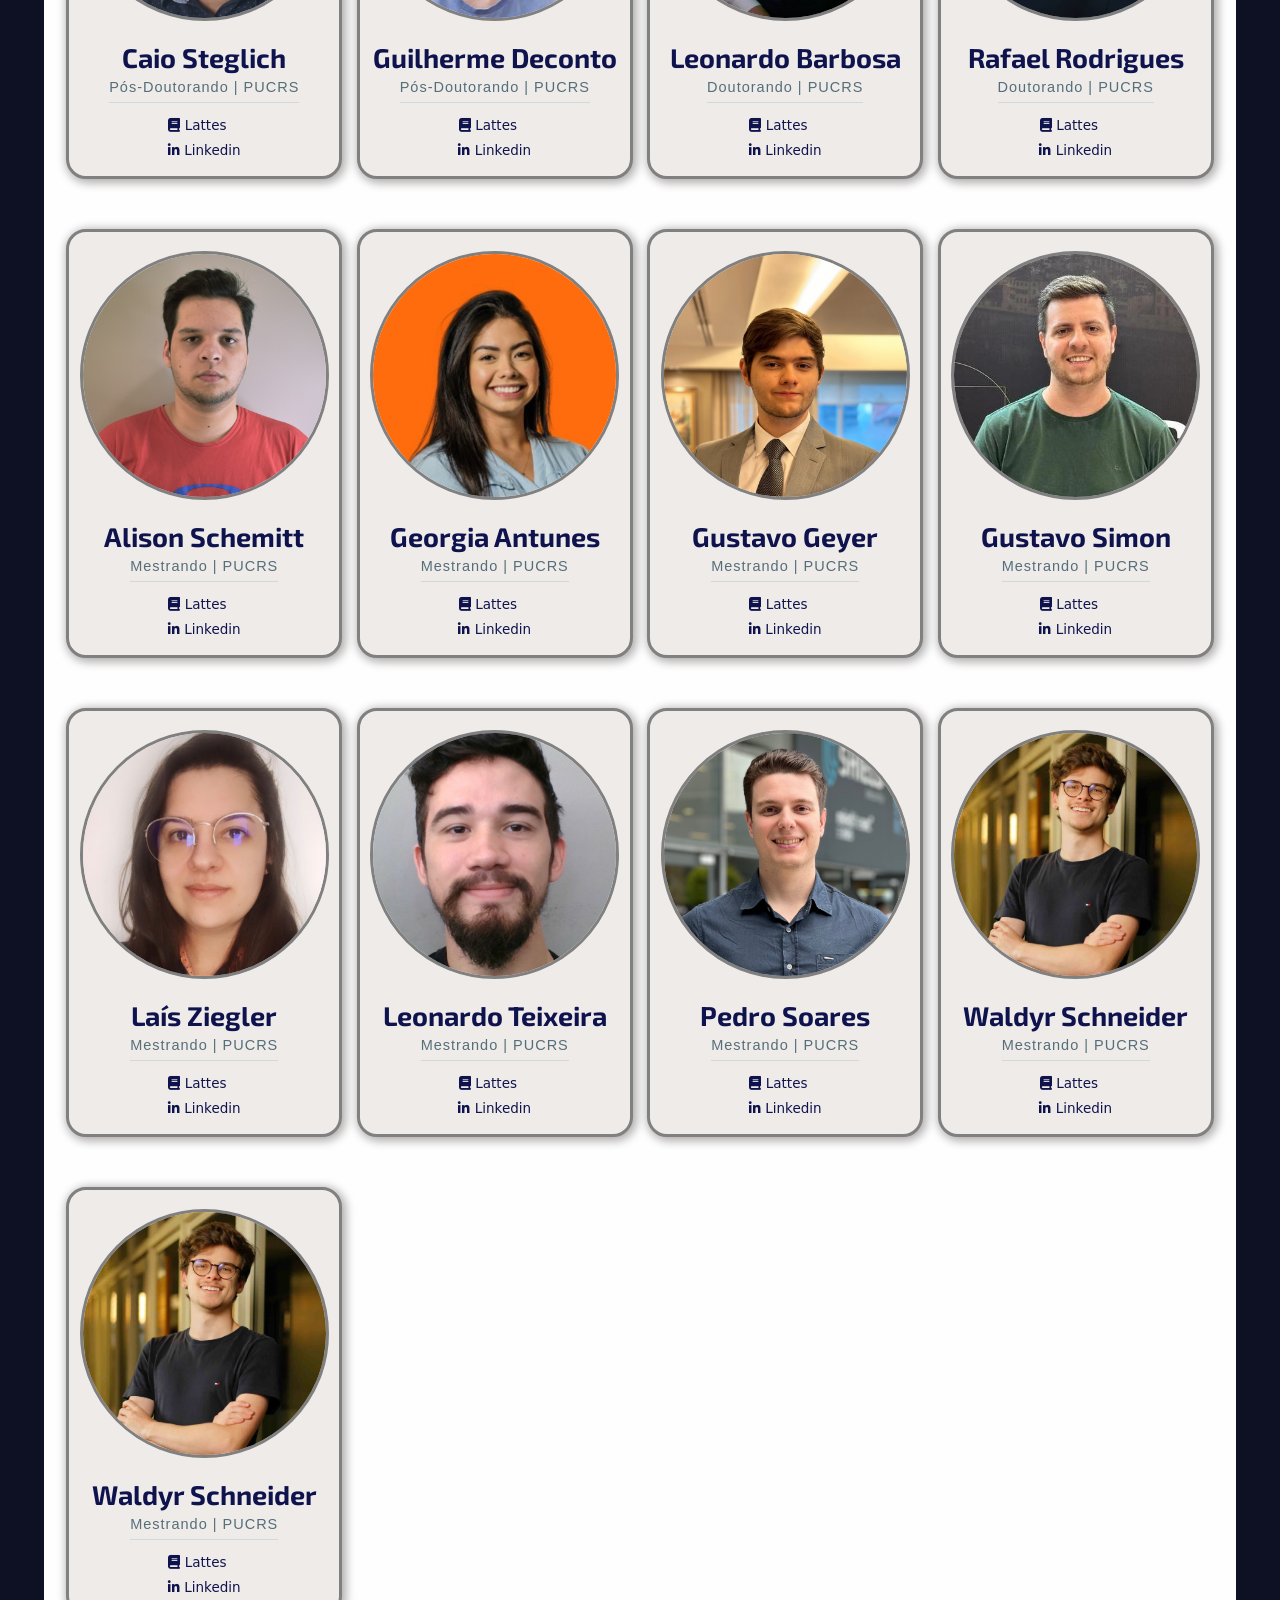
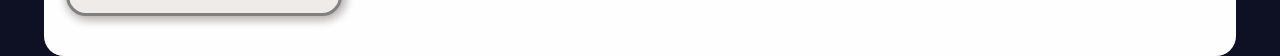
==== commit e9b1ef77: "Teste" ====
--- a/NewSiteUpdates/index.html
+++ b/NewSiteUpdates/index.html
@@ -49,9 +49,9 @@
 
         </div>
         <div class="buttons">
-            <a class="head-button" href="">HOME</a>
+            <a class="head-button" href="index.html">HOME</a>
             <a class="head-button" href="#people">PEOPLE</a>
-            <a class="head-button" href="">PROJECTS</a>
+            <a class="head-button" href="projects.html">PROJECTS</a>
             <a class="head-button" href="https://scholar.google.com/citations?user=rsiQlMgAAAAJ&hl=pt-BR&oi=ao"
                 target="_blank">PUBLICATIONS</a>
             <img class="github-logo" src="../imagens/icons/github-brands-solid-full.svg" alt="">
@@ -114,7 +114,7 @@
             </div>
 
             <div class="resumo-blocoImagem-legenda">
-                <a href="#avelino" style="text-decoration: none; color: inherit;">
+                <a href="#people" style="text-decoration: none; color: inherit;">
                     <h2>Avelino Zorzo</h2>
                     <p>Fundador</p>
                 </a>
@@ -688,6 +688,37 @@
             </div>
 
             <div class="container-each-people">
+                <div class="container-people-photo">
+                    <div class="container-people-photo-image">
+                        <img class="imagem-integrantes" src="../imagens/Integrantes/WaldyrSchneider.jpeg"
+                            alt="foto do waldyr">
+                    </div>
+                </div>
+                <div class="container-people-info">
+                    <div>
+                        <p class="people-nome">Waldyr Schneider</p>
+                    </div>
+                    <div>
+                        <p class="people-cargo">Mestrando | PUCRS</p>
+                    </div>
+
+                    <div class="curriculo-lattes">
+                        <a href="https://buscatextual.cnpq.br/buscatextual/visualizacv.do?metodo=apresentar&id=K1575655P2"
+                            target="_blank" rel="noopener noreferrer">
+                            <i class="fa-solid fa-book" style="color: #0e134d;"></i>
+                            Lattes</a>
+                    </div>
+                    <div class="linkedin">
+                        <a href="https://www.linkedin.com/in/waldyr-schneider/" aria-label="LinkedIn" target="_blank"
+                            rel="noopener noreferrer">
+                            <i class="fa-brands fa-linkedin-in" style="color:  #0e134d;"></i>
+                            Linkedin
+                        </a>
+                    </div>
+                </div>
+            </div>
+
+             <div class="container-each-people">
                 <div class="container-people-photo">
                     <div class="container-people-photo-image">
                         <img class="imagem-integrantes" src="../imagens/Integrantes/WaldyrSchneider.jpeg"
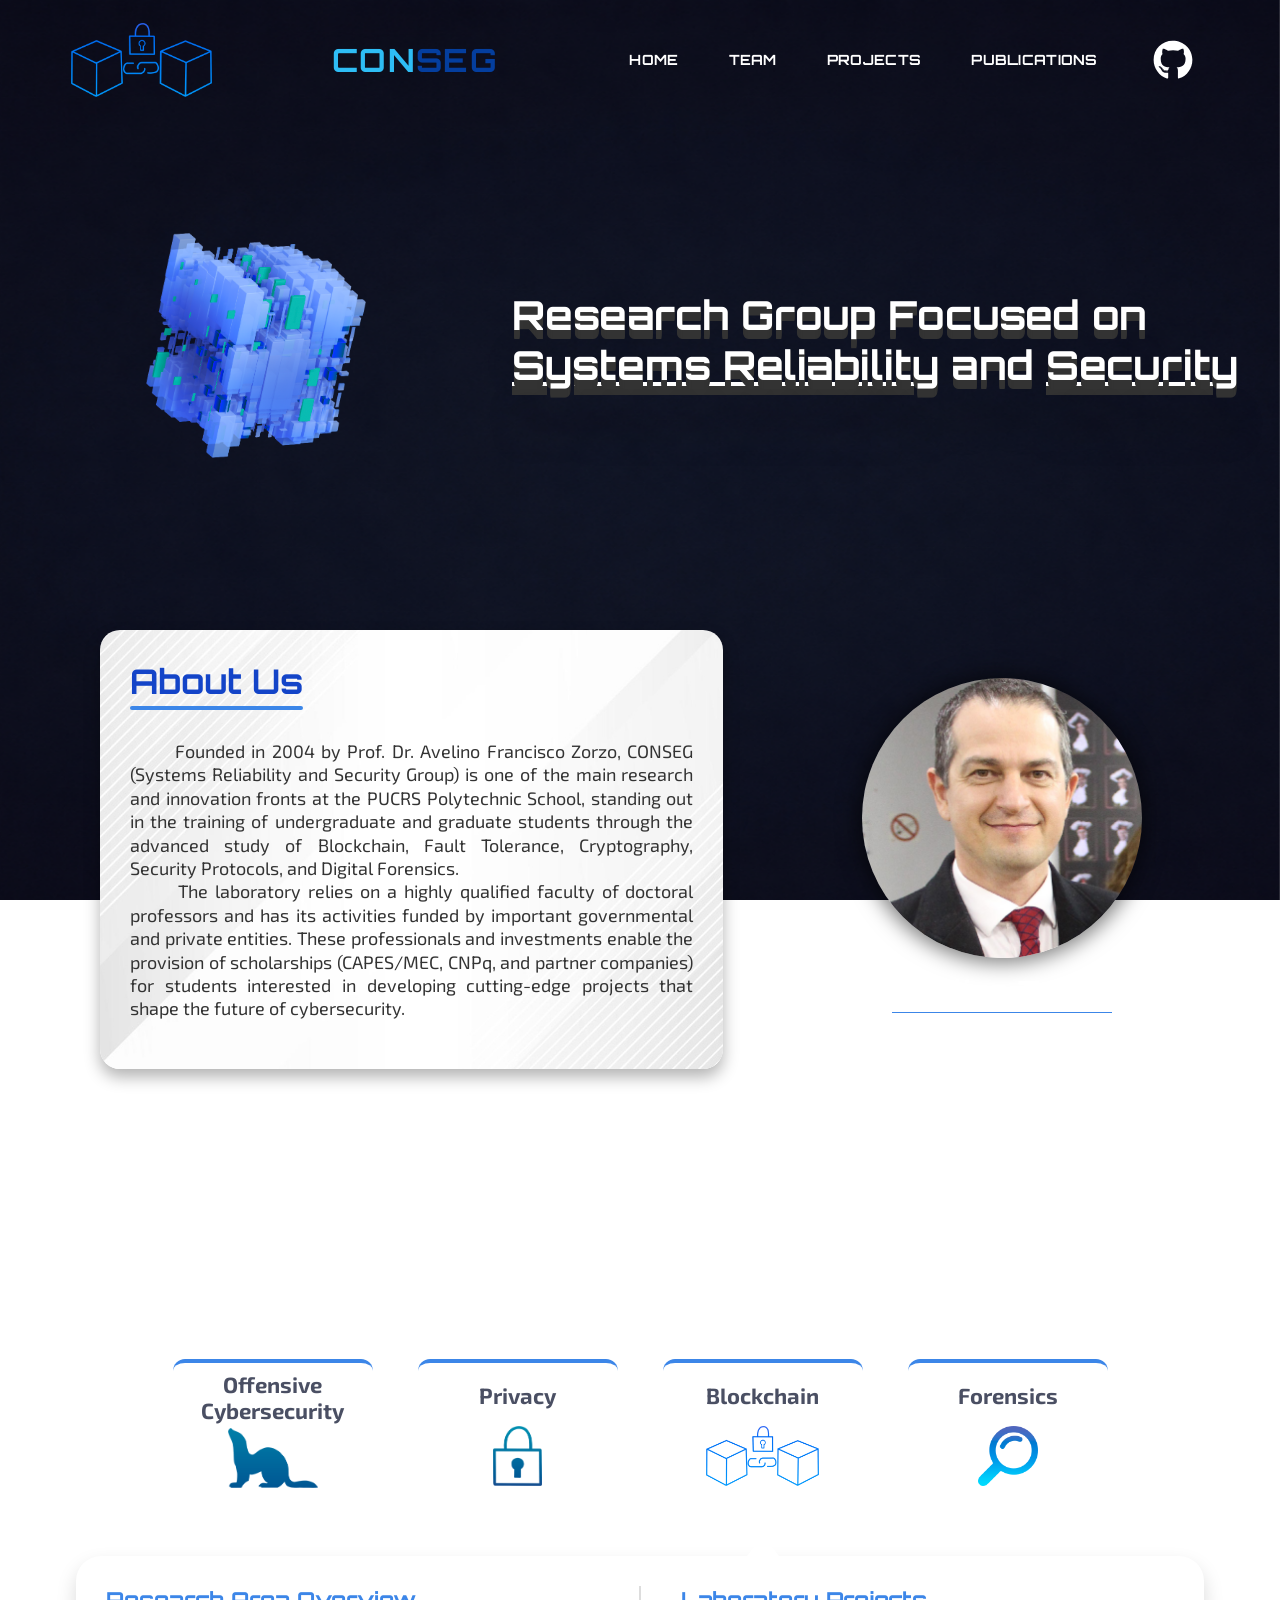
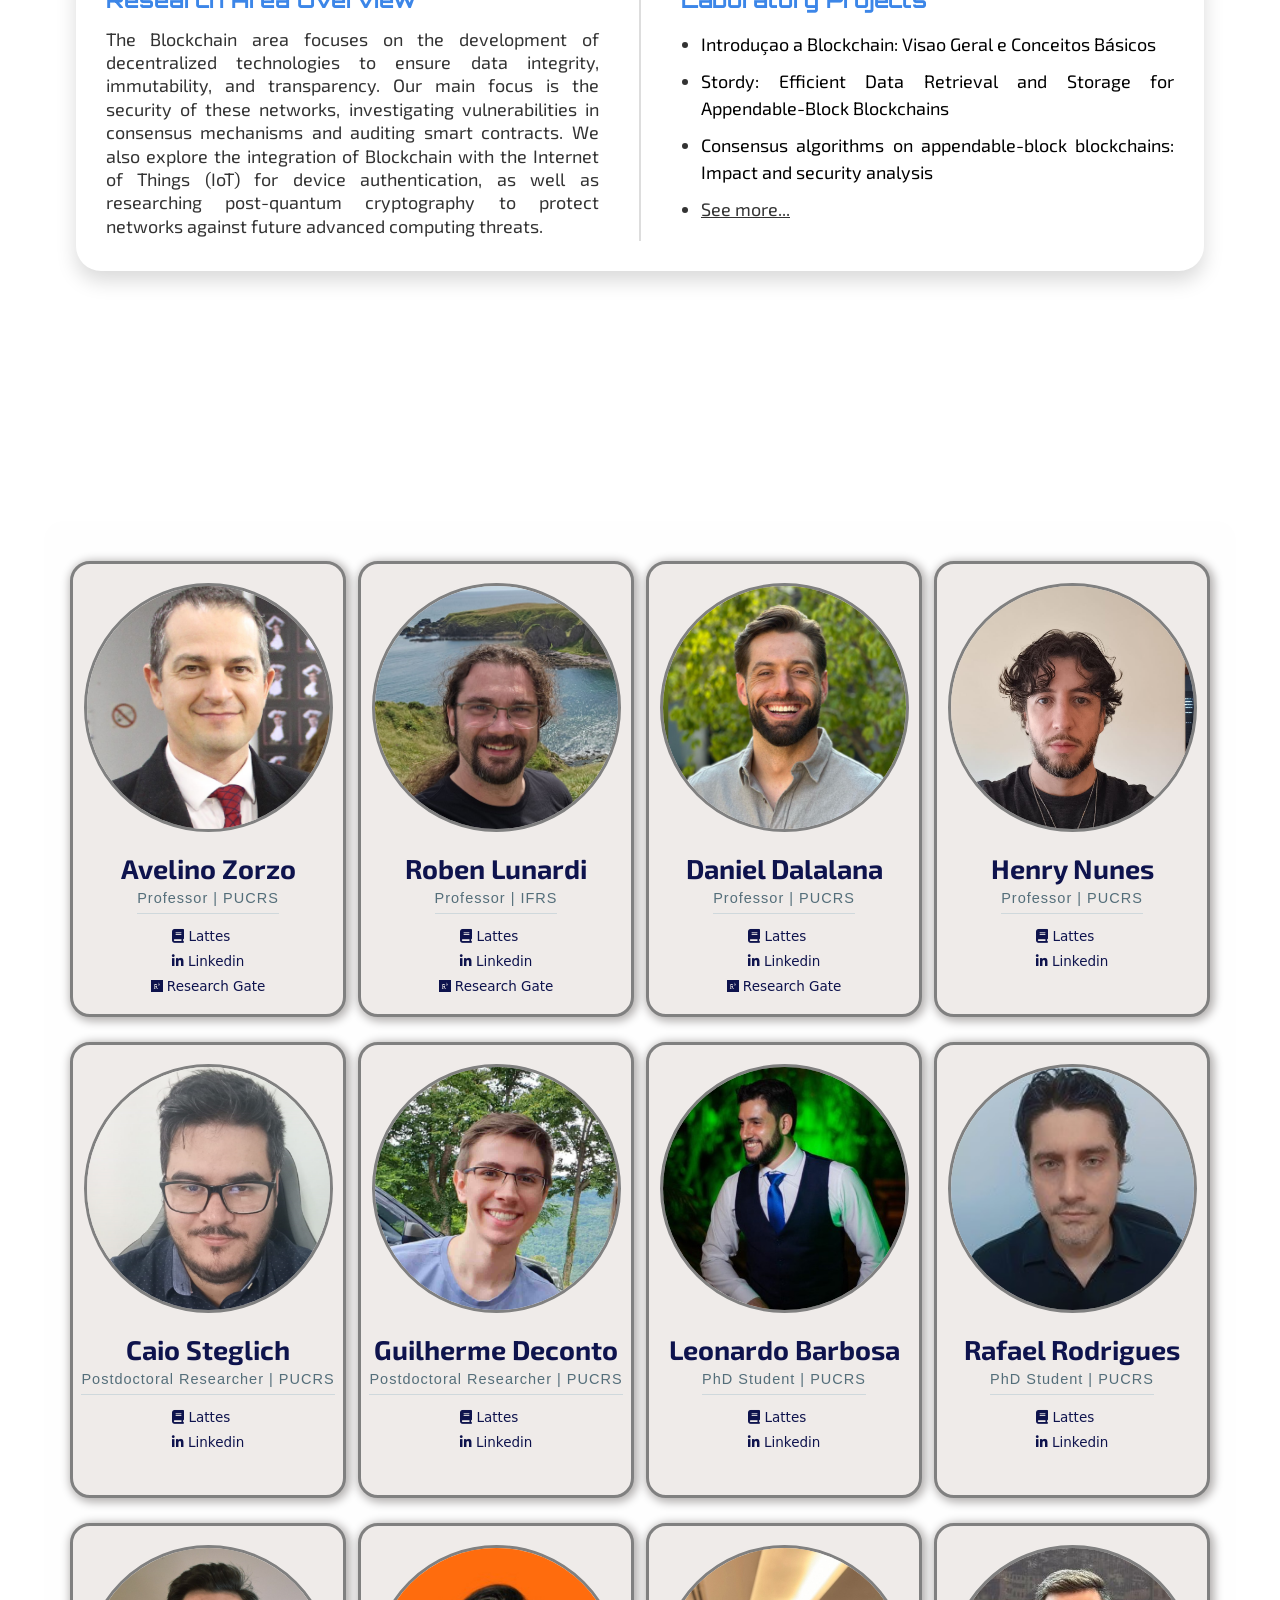
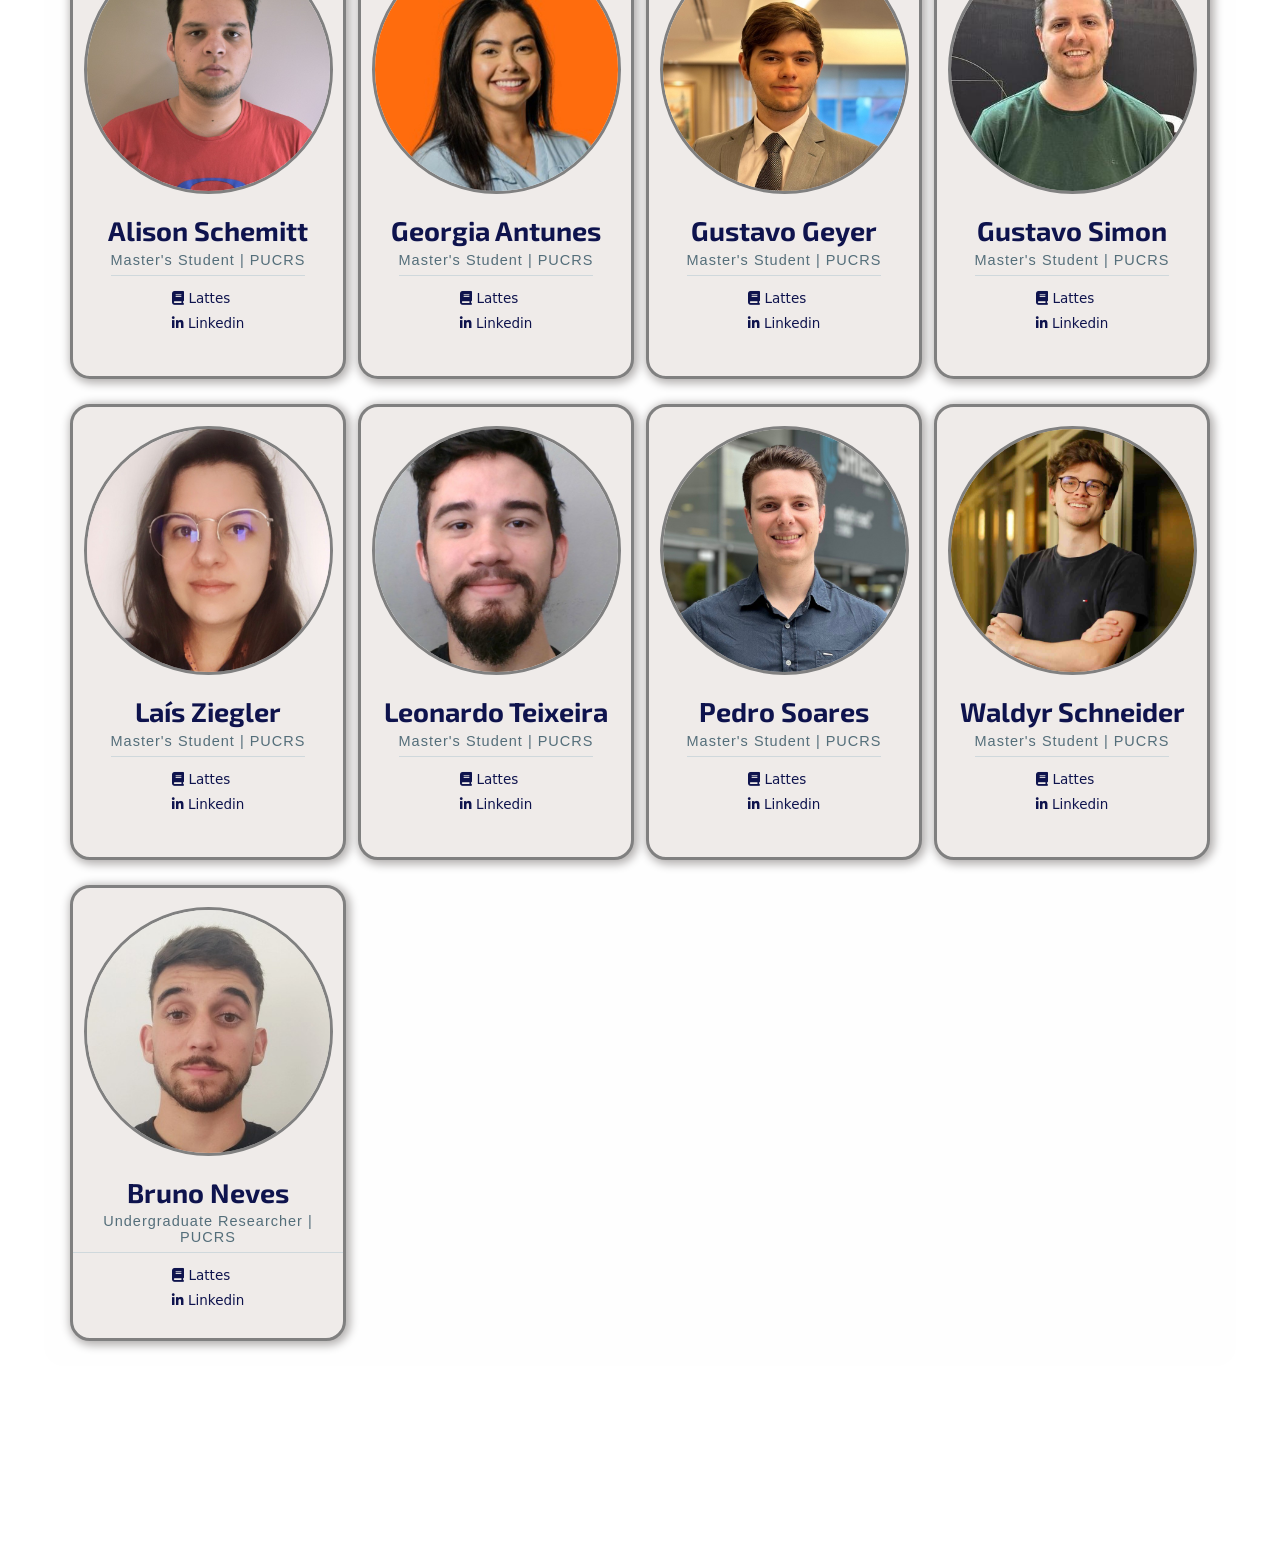
==== commit 1ab55576: "Projects Pronto" ====
--- a/NewSiteUpdates/index.html
+++ b/NewSiteUpdates/index.html
@@ -24,6 +24,23 @@
     <link rel="shortcut icon" href="../icon/consegfavico.png" type="image/x-icon">
 
     <style>
+        body {
+            position: relative;
+        }
+
+        #fundo-geral {
+            position: fixed;
+            top: 0;
+            left: 0;
+            width: 100vw;
+            height: 100vh;
+            background-image: url('../imagens/PlanoFundo.png');
+            background-size: cover;
+            background-position: center;
+            background-repeat: no-repeat;
+            z-index: -100;
+        }
+
         .info-bubble::before {
             display: var(--arrow-display, block) !important;
         }
@@ -31,6 +48,7 @@
 </head>
 
 <body>
+    <div id="fundo-geral"></div>
     <div class="head_bar">
 
         <div class="logo_and_name">
@@ -42,19 +60,21 @@
                 </picture>
             </div>
             <div class="name-div">
-                <a class="name" href="index.html">
-                    CONSEG
-                </a>
+                <div class="name">
+                    <span style="color: #2ebdf5;">CON</span><span style="color: #043e9e;">SEG</span>
+                </div>
             </div>
 
         </div>
         <div class="buttons">
             <a class="head-button" href="index.html">HOME</a>
-            <a class="head-button" href="#people">PEOPLE</a>
+            <a class="head-button" href="#people">TEAM</a>
             <a class="head-button" href="projects.html">PROJECTS</a>
             <a class="head-button" href="https://scholar.google.com/citations?user=rsiQlMgAAAAJ&hl=pt-BR&oi=ao"
                 target="_blank">PUBLICATIONS</a>
-            <img class="github-logo" src="../imagens/icons/github-brands-solid-full.svg" alt="">
+            <a class="github-link" href="https://github.com/conseg" target="_blank" rel="noopener noreferrer">
+                <img class="github-logo" src="../imagens/icons/github-brands-solid-full.svg" alt="GitHub Logo">
+            </a>
         </div>
     </div>
 
@@ -76,30 +96,23 @@
 
             <div class=" resumo-blocoTexto-titulo">
                 <h1>
-                    Quem somos?
+                    About Us
                 </h1>
             </div>
 
             <div class="resumo-blocoTexto-texto">
                 <p>
                     &nbsp;&nbsp;&nbsp;&nbsp;&nbsp;&nbsp;
-                    Fundado em 2004 pelo Prof. Dr. Avelino Francisco Zorzo, o CONSEG — Grupo de Confiabilidade e
-                    Segurança
-                    de Sistemas — é uma das principais frentes de pesquisa e inovação da Escola Politécnica da PUCRS,
-                    destacando-se na formação de alunos de graduação e pós-graduação através do estudo avançado de
-                    Tolerância
-                    a Falhas, Criptografia, Protocolos de Segurança e Forense Digital. <br>
+                    Founded in 2004 by Prof. Dr. Avelino Francisco Zorzo, CONSEG (Systems Reliability and Security
+                    Group) is one of the main research and innovation fronts at the PUCRS Polytechnic School, standing
+                    out in the training of undergraduate and graduate students through the advanced study of Blockchain,
+                    Fault Tolerance, Cryptography, Security Protocols, and Digital Forensics. <br>
 
                     &nbsp;&nbsp;&nbsp;&nbsp;&nbsp;&nbsp;
-                    Atuando em conjunto com o grupo de Processamento Paralelo e Distribuído (PPD) para a aplicação
-                    prática
-                    de suas soluções, o laboratório conta com um corpo docente altamente qualificado de professores
-                    doutores
-                    e tem suas atividades financiadas por importantes entidades governamentais e privadas. Essa
-                    parceria e
-                    investimentos viabilizam a distribuição de bolsas de estudo (CAPES/MEC, CNPq e empresas parceiras)
-                    para os estudantes com interesse em desenvolvimento de projetos de ponta que moldam o futuro da
-                    cibersegurança.
+                    The laboratory relies on a highly qualified faculty of doctoral professors and has its activities
+                    funded by important governmental and private entities. These professionals and investments enable
+                    the provision of scholarships (CAPES/MEC, CNPq, and partner companies) for students interested in
+                    developing cutting-edge projects that shape the future of cybersecurity.
                 </p>
             </div>
 
@@ -116,7 +129,7 @@
             <div class="resumo-blocoImagem-legenda">
                 <a href="#people" style="text-decoration: none; color: inherit;">
                     <h2>Avelino Zorzo</h2>
-                    <p>Fundador</p>
+                    <p>Founder</p>
                 </a>
             </div>
 
@@ -134,8 +147,8 @@
             <div class="container-each-topic">
 
                 <div class="container-topics-name">
-                    <h1>Cybersecurity <br>
-                        Offensive</h1>
+                    <h1>Offensive<br>
+                        Cybersecurity</h1>
                 </div>
 
                 <div class="container-topic-photo-image">
@@ -168,17 +181,6 @@
 
             </div>
 
-            <div class="container-each-topic">
-
-                <div class="container-topics-name">
-                    <h1>Capture The Flag</h1>
-                </div>
-
-                <div class="container-topic-photo-image">
-                    <img class="image-topics" src="../imagens/icons/CTF/azul.png" alt="foto ctf">
-                </div>
-
-            </div>
 
             <div class="container-each-topic">
 
@@ -198,13 +200,13 @@
             <div class="bubble-columns">
 
                 <div class="bubble-left">
-                    <h3>Resumo da Área</h3>
-                    <p id="bubble-text-left">Clique em um tópico acima para ver o resumo aqui.</p>
+                    <h3>Research Area Overview</h3>
+                    <p id="bubble-text-left">Select a topic above to view its overview.</p>
                 </div>
 
                 <div class="bubble-right">
-                    <h3>Projetos do Laboratório</h3>
-                    <div id="bubble-text-right">Clique em um tópico acima para ver os projetos aqui.</div>
+                    <h3>Laboratory Projects</h3>
+                    <div id="bubble-text-right">Select a topic above to view its projects.</div>
                 </div>
 
             </div>
@@ -216,7 +218,7 @@
     <div class="people-container">
 
         <div class="people-title" id="people">
-            <h1 class="people-title-h1"> People</h1>
+            <h1 class="people-title-h1"> Team</h1>
         </div>
 
         <div class="people-container-info">
@@ -249,6 +251,13 @@
                             Linkedin
                         </a>
                     </div>
+                    <div class="research-gate">
+                        <a href="https://www.researchgate.net/profile/Avelino-Zorzo" aria-label="Research Gate"
+                            target="_blank" rel="noopener noreferrer">
+                            <i class="fa-brands fa-researchgate" style="color:  #0e134d;"></i>
+                            Research Gate
+                        </a>
+                    </div>
                 </div>
             </div>
 
@@ -280,6 +289,13 @@
                             Linkedin
                         </a>
                     </div>
+                    <div class="research-gate">
+                        <a href="https://www.researchgate.net/profile/Roben-Lunardi" aria-label="Research Gate"
+                            target="_blank" rel="noopener noreferrer">
+                            <i class="fa-brands fa-researchgate" style="color:  #0e134d;"></i>
+                            Research Gate
+                        </a>
+                    </div>
                 </div>
             </div>
 
@@ -311,14 +327,20 @@
                             Linkedin
                         </a>
                     </div>
-                </div>
-            </div>
-
-            <div class="container-each-people">
-                <div class="container-people-photo">
-                    <div class="container-people-photo-image">
-                        <img class="imagem-integrantes" src="../imagens/Integrantes/HenryNunes.jpeg"
-                            alt="foto do henry">
+                    <div class="research-gate">
+                        <a href="https://www.researchgate.net/profile/Daniel-Bertoglio" aria-label="Research Gate"
+                            target="_blank" rel="noopener noreferrer">
+                            <i class="fa-brands fa-researchgate" style="color:  #0e134d;"></i>
+                            Research Gate
+                        </a>
+                    </div>
+                </div>
+            </div>
+
+            <div class="container-each-people">
+                <div class="container-people-photo">
+                    <div class="container-people-photo-image">
+                        <img class="imagem-integrantes" src="../imagens/Integrantes/Henry.gif" alt="foto do henry">
                     </div>
                 </div>
                 <div class="container-people-info">
@@ -342,6 +364,7 @@
                             Linkedin
                         </a>
                     </div>
+
                 </div>
             </div>
 
@@ -358,7 +381,7 @@
                         <p class="people-nome">Caio Steglich</p>
                     </div>
                     <div>
-                        <p class="people-cargo"> Pós-Doutorando | PUCRS</p>
+                        <p class="people-cargo">Postdoctoral Researcher | PUCRS</p>
                     </div>
 
                     <div class="curriculo-lattes">
@@ -374,6 +397,7 @@
                             Linkedin
                         </a>
                     </div>
+
                 </div>
             </div>
 
@@ -388,7 +412,7 @@
                         <p class="people-nome">Guilherme Deconto</p>
                     </div>
                     <div>
-                        <p class="people-cargo">Pós-Doutorando | PUCRS</p>
+                        <p class="people-cargo">Postdoctoral Researcher | PUCRS</p>
                     </div>
 
                     <div class="curriculo-lattes">
@@ -404,6 +428,7 @@
                             Linkedin
                         </a>
                     </div>
+
                 </div>
             </div>
 
@@ -420,7 +445,7 @@
                         <p class="people-nome">Leonardo Barbosa</p>
                     </div>
                     <div>
-                        <p class="people-cargo">Doutorando | PUCRS</p>
+                        <p class="people-cargo">PhD Student | PUCRS</p>
                     </div>
 
                     <div class="curriculo-lattes">
@@ -436,6 +461,7 @@
                             Linkedin
                         </a>
                     </div>
+
                 </div>
             </div>
 
@@ -451,7 +477,7 @@
                         <p class="people-nome">Rafael Rodrigues</p>
                     </div>
                     <div>
-                        <p class="people-cargo">Doutorando | PUCRS</p>
+                        <p class="people-cargo">PhD Student | PUCRS</p>
                     </div>
 
                     <div class="curriculo-lattes">
@@ -467,6 +493,7 @@
                             Linkedin
                         </a>
                     </div>
+
                 </div>
             </div>
 
@@ -482,7 +509,7 @@
                         <p class="people-nome">Alison Schemitt </p>
                     </div>
                     <div>
-                        <p class="people-cargo">Mestrando | PUCRS</p>
+                        <p class="people-cargo">Master's Student | PUCRS</p>
                     </div>
 
                     <div class="curriculo-lattes">
@@ -498,6 +525,7 @@
                             Linkedin
                         </a>
                     </div>
+
                 </div>
             </div>
 
@@ -513,7 +541,7 @@
                         <p class="people-nome">Georgia Antunes</p>
                     </div>
                     <div>
-                        <p class="people-cargo"> Mestrando | PUCRS</p>
+                        <p class="people-cargo">Master's Student | PUCRS</p>
                     </div>
 
                     <div class="curriculo-lattes">
@@ -529,6 +557,7 @@
                             Linkedin
                         </a>
                     </div>
+
                 </div>
             </div>
 
@@ -544,7 +573,7 @@
                         <p class="people-nome">Gustavo Geyer</p>
                     </div>
                     <div>
-                        <p class="people-cargo">Mestrando | PUCRS</p>
+                        <p class="people-cargo">Master's Student | PUCRS</p>
                     </div>
 
                     <div class="curriculo-lattes">
@@ -560,6 +589,7 @@
                             Linkedin
                         </a>
                     </div>
+
                 </div>
             </div>
 
@@ -575,7 +605,7 @@
                         <p class="people-nome">Gustavo Simon</p>
                     </div>
                     <div>
-                        <p class="people-cargo">Mestrando | PUCRS</p>
+                        <p class="people-cargo">Master's Student | PUCRS</p>
                     </div>
 
                     <div class="curriculo-lattes">
@@ -591,6 +621,7 @@
                             Linkedin
                         </a>
                     </div>
+
                 </div>
             </div>
 
@@ -606,7 +637,7 @@
                         <p class="people-nome">Laís Ziegler</p>
                     </div>
                     <div>
-                        <p class="people-cargo">Mestrando | PUCRS</p>
+                        <p class="people-cargo">Master's Student | PUCRS</p>
                     </div>
 
                     <div class="curriculo-lattes">
@@ -622,6 +653,7 @@
                             Linkedin
                         </a>
                     </div>
+
                 </div>
             </div>
 
@@ -637,7 +669,7 @@
                         <p class="people-nome">Leonardo Teixeira</p>
                     </div>
                     <div>
-                        <p class="people-cargo">Mestrando | PUCRS</p>
+                        <p class="people-cargo">Master's Student | PUCRS</p>
                     </div>
 
                     <div class="curriculo-lattes">
@@ -653,6 +685,7 @@
                             Linkedin
                         </a>
                     </div>
+
                 </div>
             </div>
 
@@ -668,7 +701,7 @@
                         <p class="people-nome">Pedro Soares</p>
                     </div>
                     <div>
-                        <p class="people-cargo">Mestrando | PUCRS</p>
+                        <p class="people-cargo">Master's Student | PUCRS</p>
                     </div>
 
                     <div class="curriculo-lattes">
@@ -684,6 +717,7 @@
                             Linkedin
                         </a>
                     </div>
+
                 </div>
             </div>
 
@@ -699,7 +733,7 @@
                         <p class="people-nome">Waldyr Schneider</p>
                     </div>
                     <div>
-                        <p class="people-cargo">Mestrando | PUCRS</p>
+                        <p class="people-cargo">Master's Student | PUCRS</p>
                     </div>
 
                     <div class="curriculo-lattes">
@@ -715,37 +749,39 @@
                             Linkedin
                         </a>
                     </div>
-                </div>
-            </div>
-
-             <div class="container-each-people">
-                <div class="container-people-photo">
-                    <div class="container-people-photo-image">
-                        <img class="imagem-integrantes" src="../imagens/Integrantes/WaldyrSchneider.jpeg"
-                            alt="foto do waldyr">
-                    </div>
-                </div>
-                <div class="container-people-info">
-                    <div>
-                        <p class="people-nome">Waldyr Schneider</p>
-                    </div>
-                    <div>
-                        <p class="people-cargo">Mestrando | PUCRS</p>
-                    </div>
-
-                    <div class="curriculo-lattes">
-                        <a href="https://buscatextual.cnpq.br/buscatextual/visualizacv.do?metodo=apresentar&id=K1575655P2"
-                            target="_blank" rel="noopener noreferrer">
-                            <i class="fa-solid fa-book" style="color: #0e134d;"></i>
-                            Lattes</a>
-                    </div>
-                    <div class="linkedin">
-                        <a href="https://www.linkedin.com/in/waldyr-schneider/" aria-label="LinkedIn" target="_blank"
-                            rel="noopener noreferrer">
-                            <i class="fa-brands fa-linkedin-in" style="color:  #0e134d;"></i>
-                            Linkedin
-                        </a>
-                    </div>
+
+                </div>
+            </div>
+
+            <div class="container-each-people">
+                <div class="container-people-photo">
+                    <div class="container-people-photo-image">
+                        <img class="imagem-integrantes" src="../imagens/Integrantes/BrunoBealNeves.jpeg"
+                            alt="foto do bruno">
+                    </div>
+                </div>
+                <div class="container-people-info">
+                    <div>
+                        <p class="people-nome">Bruno Neves</p>
+                    </div>
+                    <div>
+                        <p class="people-cargo">Undergraduate Researcher | PUCRS</p>
+                    </div>
+
+                    <div class="curriculo-lattes">
+                        <a href="https://buscatextual.cnpq.br/buscatextual/visualizacv.do?metodo=apresentar&id=K1185412A6"
+                            target="_blank" rel="noopener noreferrer">
+                            <i class="fa-solid fa-book" style="color: #0e134d;"></i>
+                            Lattes</a>
+                    </div>
+                    <div class="linkedin">
+                        <a href="https://www.linkedin.com/in/nevesrs/" aria-label="LinkedIn" target="_blank"
+                            rel="noopener noreferrer">
+                            <i class="fa-brands fa-linkedin-in" style="color:  #0e134d;"></i>
+                            Linkedin
+                        </a>
+                    </div>
+
                 </div>
             </div>
 
@@ -761,44 +797,39 @@
 
         const informacoes = [
             {
-                resumo: "A área de Segurança Ofensiva simula ataques reais para identificar e corrigir falhas antes que sejam exploradas por cibercriminosos. Nosso foco principal está na automação de Testes de Invasão (Pentest), utilizando o framework Tramonto para avaliar sistemas de forma rápida e eficiente. Também testamos os limites de tecnologias como dispositivos IoT, redes industriais e Blockchain, além de treinar novos talentos na prática por meio do projeto de competições Weasels.",
-                projetos: "<ul><li>Projeto Penetration Testing Avançado</li><li>Desenvolvimento de Exploits</li></ul>"
+                resumo: "The Offensive Security area simulates real-world attacks to identify and patch vulnerabilities before they can be exploited by cybercriminals. Our main focus is the automation of Penetration Testing, utilizing the Tramonto framework to evaluate systems quickly and efficiently. We also test the boundaries of technologies such as IoT devices, industrial networks, and Blockchain, while training new talents through hands-on practice in the Weasels competition project.",
+                projetos: "<ul><li><a href=\"https://scholar.google.com/citations?view_op=view_citation&hl=pt-BR&user=rsiQlMgAAAAJ&citation_for_view=rsiQlMgAAAAJ:nZcligLrVowC\" target=\"_blank\" rel=\"noopener noreferrer\">Shadow Blade: A tool to interact with attack vectors</a></li><li><a href=\"https://scholar.google.com/citations?view_op=view_citation&hl=pt-BR&user=rsiQlMgAAAAJ&citation_for_view=rsiQlMgAAAAJ:OP4eGU-M3BUC\" target=\"_blank\" rel=\"noopener noreferrer\">Towards new challenges of modern Pentest</a></li><li><a href=\"https://scholar.google.com/citations?view_op=view_citation&hl=pt-BR&user=rsiQlMgAAAAJ&citation_for_view=rsiQlMgAAAAJ:zLWjf1WUPmwC\" target=\"_blank\" rel=\"noopener noreferrer\">Robin: A Web Security Tool</a></li><li><a href=\"https://scholar.google.com/citations?view_op=view_citation&hl=pt-BR&user=rsiQlMgAAAAJ&citation_for_view=rsiQlMgAAAAJ:XoXfffV-tXoC\" target=\"_blank\" rel=\"noopener noreferrer\">Weasels e a construção de conhecimento em Segurança Ofensiva</a></li><li><a href=\"projects.html\" style=\"color: inherit; text-decoration: underline;\">See more...</a></li></ul>"
             },
             {
-                resumo: "A área de Privacidade foca na proteção de dados pessoais e na conformidade com regulamentações, garantindo que os direitos dos cidadãos sejam respeitados no ambiente digital. Nosso foco principal está na aplicação prática do conceito de Privacy by Design e na conformidade com a LGPD em sistemas e processos complexos. Também investigamos os riscos à privacidade no uso de tecnologias como Inteligência Artificial, redes Blockchain e ambientes de cidades inteligentes, desenvolvendo soluções que equilibram inovação tecnológica e segurança jurídica.",
-                projetos: "<ul><li>Estudo sobre LGPD</li><li>Criptografia Homomórfica</li></ul>"
+                resumo: "The Privacy area focuses on personal data protection and regulatory compliance, ensuring that citizens' rights are respected in the digital environment. Our main focus is the practical application of Privacy by Design and LGPD (General Personal Data Protection Law) compliance in complex systems and processes. We also investigate privacy risks associated with the use of technologies such as Artificial Intelligence, Blockchain networks, and smart city environments, developing solutions that balance technological innovation with legal security.",
+                projetos: "<ul><li><a href=\"https://scholar.google.com/citations?view_op=view_citation&hl=pt-BR&user=rsiQlMgAAAAJ&citation_for_view=rsiQlMgAAAAJ:LhH-TYMQEocC\" target=\"_blank\" rel=\"noopener noreferrer\">Impact of Using a Privacy Model on Smart Buildings Data for CO2 Prediction</a></li><li><a href=\"https://scholar.google.com/citations?view_op=view_citation&hl=pt-BR&user=rsiQlMgAAAAJ&citation_for_view=rsiQlMgAAAAJ:FiytvqdAVhgC\" target=\"_blank\" rel=\"noopener noreferrer\">Federated Learning for IoT Forensics: Enabling Privacy-Preserving Machine Learning</a></li><li><a href=\"https://scholar.google.com/citations?view_op=view_citation&hl=pt-BR&user=rsiQlMgAAAAJ&citation_for_view=rsiQlMgAAAAJ:0CzhzZyukY4C\" target=\"_blank\" rel=\"noopener noreferrer\">Exploring the Impact of Quantization on LLM Security Against Prompt Injection</a></li><li><a href=\"projects.html\" style=\"color: inherit; text-decoration: underline;\">See more...</a></li></ul>"
             },
             {
-                resumo: "A área de Blockchain foca no desenvolvimento de tecnologias descentralizadas para garantir a integridade, imutabilidade e transparência de dados. Nosso foco principal está na segurança dessas redes, investigando falhas em mecanismos de consenso e auditando contratos inteligentes. Também exploramos a integração do Blockchain com Internet das Coisas (IoT) para autenticação de dispositivos, além de pesquisar o uso de criptografia pós-quântica para proteger as redes contra futuras ameaças de computação avançada.",
-                projetos: "<ul><li>Contratos Inteligentes Seguros</li><li>Criptomoedas do Laboratório</li></ul>"
+                resumo: "The Blockchain area focuses on the development of decentralized technologies to ensure data integrity, immutability, and transparency. Our main focus is the security of these networks, investigating vulnerabilities in consensus mechanisms and auditing smart contracts. We also explore the integration of Blockchain with the Internet of Things (IoT) for device authentication, as well as researching post-quantum cryptography to protect networks against future advanced computing threats.",
+                projetos: "<ul><li><a href=\"https://scholar.google.com/citations?view_op=view_citation&hl=pt-BR&user=rsiQlMgAAAAJ&citation_for_view=rsiQlMgAAAAJ:gVv57TyPmFsC\" target=\"_blank\" rel=\"noopener noreferrer\">Introduçao a Blockchain: Visao Geral e Conceitos Básicos</a></li><li><a href=\"https://scholar.google.com/citations?view_op=view_citation&hl=pt-BR&user=rsiQlMgAAAAJ&citation_for_view=rsiQlMgAAAAJ:CaZNVDsoPx4C\" target=\"_blank\" rel=\"noopener noreferrer\">Stordy: Efficient Data Retrieval and Storage for Appendable-Block Blockchains</a></li><li><a href=\"https://scholar.google.com/citations?view_op=view_citation&hl=pt-BR&user=rsiQlMgAAAAJ&citation_for_view=rsiQlMgAAAAJ:kh2fBNsKQNwC\" target=\"_blank\" rel=\"noopener noreferrer\">Consensus algorithms on appendable-block blockchains: Impact and security analysis</a></li><li><a href=\"projects.html\" style=\"color: inherit; text-decoration: underline;\">See more...</a></li></ul>"
             },
             {
-                resumo: "A área de Capture the Flag (CTF) foca no desenvolvimento de competições gamificadas e plataformas de simulação para o treinamento prático em segurança cibernética. Nosso foco principal está na criação de desafios que testam habilidades de ataque e defesa, como engenharia reversa, exploração de binários e análise de tráfego de rede. Também investigamos metodologias de ensino para acelerar o aprendizado dos alunos e avaliar o desempenho de equipes em tempo real, utilizando a dinâmica dos CTFs para preparar novos talentos para os desafios reais do mercado de segurança.",
-                projetos: "<ul><li>Organização do CTF Anual</li><li>Treinamento de Equipe Base</li></ul>"
-            },
-            {
-                resumo: "A área de Computação Forense (Forensics) foca na investigação digital e na análise de evidências para reconstruir incidentes cibernéticos. Nosso foco principal está na perícia de memória e sistemas operacionais para extrair vestígios de malwares de forma íntegra e auditável. Também investigamos a preservação de provas em ambientes dinâmicos, como redes em nuvem e dispositivos IoT, além de aplicar automação para acelerar a análise de grandes volumes de logs e arquivos em investigações corporativas.",
-                projetos: "<ul><li>Análise de Malware</li><li>Recuperação de Dados Deletados</li></ul>"
+                resumo: "The Digital Forensics area focuses on digital investigations and evidence analysis to reconstruct cyber incidents. Our main focus is memory and operating system forensics, aimed at extracting malware traces in a complete and auditable manner. We also investigate evidence preservation in dynamic environments, such as cloud networks and IoT devices, and apply automation to accelerate the analysis of large volumes of logs and files in corporate investigations.",
+                projetos: "<ul><li><a href=\"https://scholar.google.com/citations?view_op=view_citation&hl=pt-BR&user=rsiQlMgAAAAJ&citation_for_view=rsiQlMgAAAAJ:LdasjJ6CEcoC\" target=\"_blank\" rel=\"noopener noreferrer\">The Role of Reproducibility in Science and Digital Forensics</a></li><li><a href=\"https://scholar.google.com/citations?view_op=view_citation&hl=pt-BR&user=rsiQlMgAAAAJ&citation_for_view=rsiQlMgAAAAJ:foquWX3nUaYC\" target=\"_blank\" rel=\"noopener noreferrer\">Digital forensics experimentation: Analysis and recommendations</a></li><li><a href=\"https://scholar.google.com/citations?view_op=view_citation&hl=pt-BR&user=rsiQlMgAAAAJ&citation_for_view=rsiQlMgAAAAJ:j7_hQOaDUrUC\" target=\"_blank\" rel=\"noopener noreferrer\">ExperDF-CM: A Digital Forensics Controlled Experiments Conceptual Model</a></li><li><a href=\"projects.html\" style=\"color: inherit; text-decoration: underline;\">See more...</a></li></ul>"
             }
         ];
 
-        // 1. Função para atualizar o conteúdo e alinhar/esconder a setinha
         function atualizarConteudo(index) {
-            // Altera os textos
+
             bubbleLeft.innerHTML = informacoes[index].resumo;
             bubbleRight.innerHTML = informacoes[index].projetos;
 
-            // Verifica se todos os cards ainda estão na mesma linha
+
             const primeiroCard = cards[0];
             const ultimoCard = cards[cards.length - 1];
 
             if (primeiroCard && ultimoCard) {
-                // Se o topo do primeiro card for igual ao do último, estão alinhados em 1 linha só
+
                 if (primeiroCard.offsetTop === ultimoCard.offsetTop) {
-                    // Mostra a setinha
+
                     bubbleContainer.style.setProperty('--arrow-display', 'block');
 
-                    // Calcula e move a posição da setinha
+
                     const card = cards[index];
                     if (card) {
                         const cardRect = card.getBoundingClientRect();
@@ -807,34 +838,32 @@
                         bubbleContainer.style.setProperty('--arrow-pos', `${offsetLeft}px`);
                     }
                 } else {
-                    // Se houver quebra de linha (menos de 5 alinhados na primeira fileira), esconde a setinha
                     bubbleContainer.style.setProperty('--arrow-display', 'none');
                 }
             }
         }
 
-        // 2. Adiciona o evento de clique em cada card
         cards.forEach((card, index) => {
             card.addEventListener('click', () => {
                 atualizarConteudo(index);
             });
         });
 
-        // 3. Executa a função assim que a página carrega 
-        // Passamos o índice 2 para iniciar na área central (Blockchain)
         window.addEventListener('load', () => {
             atualizarConteudo(2);
         });
 
-        // Garante que a setinha se reajuste caso o usuário mude o tamanho da janela
         window.addEventListener('resize', () => {
-            // Procura qual informação está ativa para reajustar a posição
             const indexAtivo = informacoes.findIndex(info => info.resumo === bubbleLeft.innerHTML);
             if (indexAtivo !== -1) {
                 atualizarConteudo(indexAtivo);
             }
         });
     </script>
+    <footer class="footer-site">
+        <p><span> &#169;</span>CONSEG maintained by <a href="https://github.com/conseg" target="_blank"
+                rel="noopener noreferrer"><u>conseg</u></a></p>
+    </footer>
 
 </body>
 
--- a/NewSiteUpdates/css/global.css
+++ b/NewSiteUpdates/css/global.css
@@ -4,7 +4,7 @@
 
 body {
     margin: 0;
-    background-color: rgb(13, 17, 35);
+    background-color: transparent;
     display: block;
 }
 
@@ -15,13 +15,9 @@
 }
 
 .apresentacao {
-    background-color: rgb(2, 31, 44);
+    background-color: transparent;
     width: 100%;
     height: 450px;
-    background-image: linear-gradient(rgba(0, 0, 0, 0.2), rgba(0, 0, 0, 0.2)), url(../imagens/Gemini_Generated_Image_1xl31k1xl31k1xl3.png);
-    background-size: cover;
-    background-position: center;
-    background-repeat: no-repeat;
 
     display: grid;
     grid-template-columns: 40% 60%;
@@ -102,6 +98,43 @@
     }
 }
 
+.footer-site {
+    background-color: transparent;
+    color: white;
+    text-align: center;
+    padding-top: 10px;
+    padding-bottom: 50px;
+    font-family: Orbitron, Arial, Helvetica, sans-serif;
+    width: 100%;
+    font-weight: 400;
+}
 
+.footer-site p {
+    margin: 0;
+    font-size: 18px;
+    letter-spacing: 1px;
+}
 
+.footer-site a {
+    color: white;
+    text-decoration: none;
+    font-weight: bold;
+}
 
+.footer-site a:hover {
+    text-decoration: underline;
+}
+
+.info-bubble ul li {
+    margin-bottom: 10px;
+    line-height: 1.5;
+}
+
+.info-bubble ul li a {
+    color: #000000;
+    text-decoration: none;
+}
+
+.info-bubble ul li a:hover {
+    text-decoration: underline;
+}
--- a/NewSiteUpdates/css/head_bar/headBar.css
+++ b/NewSiteUpdates/css/head_bar/headBar.css
@@ -1,10 +1,10 @@
 .head_bar {
     display: grid;
     align-items: center;
-    width: 100%;
-    height: 15vh;
-    background-color: aliceblue;
+    width: 95%;
+    margin: 20px auto;
+    height: 80px;
+    background-color: transparent;
     grid-template-columns: 45% 55%;
-    border-bottom: 2px solid rgb(13, 17, 35);
-
-}
+    border-radius: 50px;
+}
--- a/NewSiteUpdates/css/head_bar/container_logo/image.css
+++ b/NewSiteUpdates/css/head_bar/container_logo/image.css
@@ -1,8 +1,6 @@
 .logo {
     display: block;
-    width: clamp(120px, 14vw, 220px);
-    height: auto;
+    width: auto;
+    height: 75px;
     object-fit: contain;
-    max-width: none;
-    max-height: none;
 }
--- a/NewSiteUpdates/css/head_bar/container_logo/title.css
+++ b/NewSiteUpdates/css/head_bar/container_logo/title.css
@@ -1,5 +1,3 @@
-
-
 .name {
     display: flex;
     align-items: center;
@@ -8,21 +6,12 @@
     margin: 0;
     text-align: center;
     text-decoration: none;
-    font-family: "Poppins", "Segoe UI", sans-serif;
-    font-size: clamp(1.8rem, 3.2vw, 3rem);
+    font-family: Orbitron, Arial, Helvetica, sans-serif;
+    font-size: clamp(1.4rem, 2.5vw, 2.2rem);
     font-weight: 700;
     line-height: 1;
     letter-spacing: 0.04em;
-    color: #093ea0;
-    cursor: pointer;
-}
-
-.name:hover {
-    opacity: 0.6;
-}
-.name:active {
-    opacity: 1;
-    transform: scale(1.02);
+    color: #ffffff;
 }
 
 .name-div {
--- a/NewSiteUpdates/css/head_bar/container_buttons/buttons.css
+++ b/NewSiteUpdates/css/head_bar/container_buttons/buttons.css
@@ -1,6 +1,6 @@
 .buttons {
-    display: grid;
-    grid-template-columns: repeat(5, minmax(0, 1fr));
+    display: flex;
+    justify-content: space-evenly;
     align-items: center;
     height: 100%;
     width: 100%;
@@ -10,18 +10,18 @@
     display: flex;
     align-items: center;
     justify-content: center;
-    font-family: "Poppins", "Segoe UI", sans-serif;
+    font-family: Orbitron, Arial, Helvetica, sans-serif;
     font-size: clamp(12px, 1.1vw, 18px);
     font-weight: 700;
     line-height: 1;
     letter-spacing: 0.02em;
-    color: #093ea0;
+    color: #ffffff;
     text-decoration: none;
     cursor: pointer;
-
+    transition: transform 0.3s ease;
 }
 .head-button:hover {
-    opacity: 0.6;
+    transform: scale(1.1);
 }
 .head-button:active {
     opacity: 1;
--- a/NewSiteUpdates/css/head_bar/container_buttons/git_logo.css
+++ b/NewSiteUpdates/css/head_bar/container_buttons/git_logo.css
@@ -8,11 +8,12 @@
     max-width: none;
     max-height: none;
     cursor: pointer;
-    transition: 0.2ms;
+    transition: transform 0.3s ease;
+    filter: invert(1);
 }
 
 .github-logo:hover {
-    opacity: 0.6;
+    transform: scale(1.1);
 }
 
 .github-logo:active {
--- a/NewSiteUpdates/css/head_bar/Container_People/People.css
+++ b/NewSiteUpdates/css/head_bar/Container_People/People.css
@@ -1,7 +1,3 @@
-/* =========================================
-   CONTAINER E GRID DAS PESSOAS (-10%)
-   ========================================= */
-
 .people-title {
     width: 90%;
     margin: 0 auto;
@@ -24,16 +20,16 @@
 
 .people-container-info {
     background-color: rgb(254, 254, 254);
-    width: 90%; /* Área branca de volta ao tamanho original */
-    margin: 0 auto;
+    width: 90%;
+    max-width: 1430px;
+    margin: 0 auto 100px auto;
     min-height: 1000px;
     display: grid;
-    /* Tamanho mínimo ajustado para não forçar a quebra prematura */
-    grid-template-columns: repeat(auto-fit, minmax(260px, 1fr)); 
+    grid-template-columns: repeat(auto-fit, minmax(270px, 1fr));
     justify-content: center;
     justify-items: center;
-    gap: 10px; /* Espaçamento menor para caberem 4 cards confortavelmente */
-    padding: 20px 20px; 
+ 
+    padding: 20px 20px;
     align-content: start;
     border-radius: 20px;
 }
@@ -42,12 +38,13 @@
     align-items: center;
     min-width: 20px;
     border-radius: 20px;
-    min-height: 405px; 
+    min-height: 440px;
     background-color: #EFEBE9;
     margin-top: 20px;
-    margin-bottom: 20px;
-    width: 270px; 
-    height: 423px; 
+    margin-bottom: 5px;
+    width: 270px;
+    height: auto;
+    padding-bottom: 10px;
     border: solid 3px;
     border-color: gray;
     display: flex;
@@ -58,39 +55,6 @@
     transform-origin: center center;
 }
 
-/* =========================================
-   MEDIA QUERIES (Responsividade)
-   ========================================= */
-
-@media (max-width: 1800px) {
-    .people-container-info {
-        grid-template-columns: repeat(4, 1fr);
-    }
-}
-
-/* Ponto de quebra reduzido. Só vira 3 colunas em telas menores que 1200px */
-@media (max-width: 1200px) {
-    .people-container-info {
-        grid-template-columns: repeat(3, 1fr);
-    }
-}
-
-@media (max-width: 950px) {
-    .people-container-info {
-        grid-template-columns: repeat(2, 1fr);
-    }
-}
-
-@media (max-width: 650px) {
-    .people-container-info {
-        grid-template-columns: repeat(1, 1fr);
-    }
-}
-
-/* =========================================
-   EFEITOS E INTERIOR DO CARD
-   ========================================= */
-
 .container-each-people:hover {
     transform: scale(1.04);
     box-shadow: 4px 8px 18px rgba(0, 0, 0, 0.18);
@@ -98,8 +62,8 @@
 }
 
 .container-people-photo {
-    min-width: 270px; 
-    min-height: 288px; 
+    min-width: 270px;
+    min-height: 288px;
     display: grid;
     place-items: center;
     justify-content: center;
@@ -108,8 +72,8 @@
 }
 
 .container-people-photo-image {
-    min-width: 243px; 
-    width: 90%; 
+    min-width: 243px;
+    width: 90%;
     aspect-ratio: 1 / 1;
     border-radius: 50%;
     overflow: hidden;
@@ -127,7 +91,7 @@
 
 .container-people-info {
     width: 100%;
-    height: 30%;
+    height: auto;
     text-align: center;
 }
 
@@ -136,7 +100,7 @@
     text-align: center;
     box-sizing: border-box;
     font-family: 'Exo 2', sans-serif;
-    font-size: 27px; 
+    font-size: 27px;
     font-weight: bold;
     padding-top: 0;
     padding-bottom: 2%;
@@ -149,29 +113,35 @@
     font-family: sans-serif;
     font-weight: lighter;
     letter-spacing: 1px;
-    font-size: 14.5px; 
+    font-size: 14.5px;
     display: inline-block;
     border-bottom: 1px solid #cfd8dc;
-    padding-bottom: 7px; 
-    margin-bottom: 13px; 
+    padding-bottom: 7px;
+    margin-bottom: 13px;
 }
 
 .curriculo-lattes {
-    margin-bottom: 7px; 
+    margin-bottom: 7px;
     margin-right: 5%;
     text-align: center;
 }
 
 .linkedin {
     text-align: center;
+    margin-bottom: 7px;
+}
+
+.research-gate {
+    text-align: center;
 }
 
 .curriculo-lattes a,
-.linkedin a {
+.linkedin a,
+.research-gate a {
     font-family: system-ui, -apple-system, BlinkMacSystemFont, 'Segoe UI', Roboto, Oxygen, Ubuntu, Cantarell, 'Open Sans', 'Helvetica Neue', sans-serif;
     font-weight: normal;
     text-decoration: none;
     color: #0e134d;
     font-weight: 200;
-    font-size: 13.5px; 
+    font-size: 13.5px;
 }
--- a/NewSiteUpdates/css/head_bar/Container_AboutUs/aboutUs.css
+++ b/NewSiteUpdates/css/head_bar/Container_AboutUs/aboutUs.css
@@ -1,21 +1,13 @@
-/* =========================================
-   SEÇÃO DE RESUMO (ABOUT US)
-   ========================================= */
-
 .resumo {
     display: grid;
     align-content: center;
     grid-template-columns: 1.3fr 1fr;
     align-items: center;
-    background-image: url("/imagens/icons/resumo-fundo.jpeg");
-    background-size: cover;
-    background-position: center;
-    background-repeat: no-repeat;
-    box-shadow: 0 10px 30px rgba(2,6,23,0.12), 0 4px 10px rgba(2,6,23,0.06);
+    background-color: transparent;
 }
 
 .resumo-blocoTexto {
-    background-image: linear-gradient(rgba(255, 255, 255, 0.3), rgba(255, 255, 255, 0.3)), url("/imagens/resumo-texto-fundo.jpg");
+    background-image: url("../../../../imagens/resumo-texto-fundo.jpg");
     background-size: cover;
     background-position: center;
     background-repeat: no-repeat;
@@ -64,25 +56,17 @@
     font-size: 18px;
     color: #333333;
     line-height: 1.3;
-    
-    /* ADICIONADO PARA O HÍFEN AUTOMÁTICO */
+
     hyphens: auto;
-    -webkit-hyphens: auto; /* Para funcionar bem no Safari */
-    -ms-hyphens: auto;     /* Para funcionar bem no Edge antigo */
-    
-    /* ALINHAMENTO JUSTIFICADO (Opcional, deixa o texto quadrado) */
+    -webkit-hyphens: auto;
+    -ms-hyphens: auto;
+
     text-align: justify;
-    
-    /* REMOVIDO: word-break: break-all; */
 }
-
-/* =========================================
-   BLOCO DA IMAGEM E LEGENDA
-   ========================================= */
 
 .resumo-blocoImagem {
     display: flex;
-    flex-direction: column; 
+    flex-direction: column;
     justify-content: center;
     align-items: center;
     margin-top: 20px;
@@ -99,36 +83,30 @@
     object-fit: cover;
     border-radius: 50%;
     box-shadow: 0 0 20px 5px rgba(0, 0, 0, 0.5);
-    /* Transição aplicada DIRETAMENTE na imagem */
-    transition: transform 0.25s ease, box-shadow 0.25s ease; 
+    transition: transform 0.25s ease, box-shadow 0.25s ease;
 }
 
-/* Efeito de crescer SOMENTE quando o mouse estiver em cima da foto */
 .resumo-blocoImagem-foto img:hover {
     transform: scale(1.04);
     box-shadow: 0 0 25px 8px rgba(0, 0, 0, 0.6);
     cursor: pointer;
 }
 
-/* --- ESTILOS DA LEGENDA (NOME E CARGO) --- */
-
 .resumo-blocoImagem-legenda {
     text-align: center;
-    margin-top: 15px; 
+    margin-top: 15px;
     display: flex;
     flex-direction: column;
-    align-items: center; 
+    align-items: center;
 }
 
-/* Transição aplicada DIRETAMENTE no link da legenda */
 .resumo-blocoImagem-legenda a {
     text-decoration: none;
     color: inherit;
-    display: inline-block; /* Necessário para o transform funcionar no texto */
+    display: inline-block;
     transition: transform 0.25s ease;
 }
 
-/* Efeito de crescer SOMENTE quando o mouse estiver em cima do texto */
 .resumo-blocoImagem-legenda a:hover {
     transform: scale(1.04);
 }
@@ -138,10 +116,10 @@
     font-family: Orbitron, Helvetica, sans-serif;
     font-size: 28px;
     font-weight: bold;
-    margin: 0; 
-    position: relative; 
-    padding-bottom: 5px; 
-    margin-bottom: 5px; 
+    margin: 0;
+    position: relative;
+    padding-bottom: 5px;
+    margin-bottom: 5px;
 }
 
 .resumo-blocoImagem-legenda h2::after {
@@ -150,8 +128,8 @@
     bottom: 0;
     left: 0;
     width: 100%;
-    height: 1px; 
-    background-color: #3c86e8; 
+    height: 1px;
+    background-color: #3c86e8;
 }
 
 .resumo-blocoImagem-legenda p {
--- a/NewSiteUpdates/css/head_bar/Container_Topics/topics.css
+++ b/NewSiteUpdates/css/head_bar/Container_Topics/topics.css
@@ -1,6 +1,3 @@
-/* =========================================
-   SEÇÃO MAIN RESEARCH TOPICS
-   ========================================= */
 
 .topics-title {
     width: 90%;
@@ -44,15 +41,13 @@
     max-width: 200px;
     min-height: 145px;
     max-height: 145px;
-    
-    /* Apenas a transição suave configurada, sem brilho fixo */
     transition: transform 0.25s ease, box-shadow 0.25s ease;
     transform-origin: center center;
 }
 
 .container-each-topic:hover {
     transform: scale(1.04);
-    box-shadow: 4px 8px 18px rgba(0, 0, 0, 0.18); /* Sombra aparece no hover */
+    box-shadow: 4px 8px 18px rgba(0, 0, 0, 0.18); 
     z-index: 2;
     cursor: pointer;
 }
@@ -75,10 +70,6 @@
     width: auto;
 }
 
-
-/* =========================================
-   BALÃO DE TEXTO (INFO BUBBLE)
-   ========================================= */
 
 .info-bubble {
     background-color: white;
@@ -142,10 +133,6 @@
     padding-left: 20px;
 }
 
-/* =========================================
-   RESPONSIVIDADE (MOBILE E TABLET)
-   ========================================= */
-
 @media (max-width: 992px) {
     .info-bubble::before {
         display: none !important;
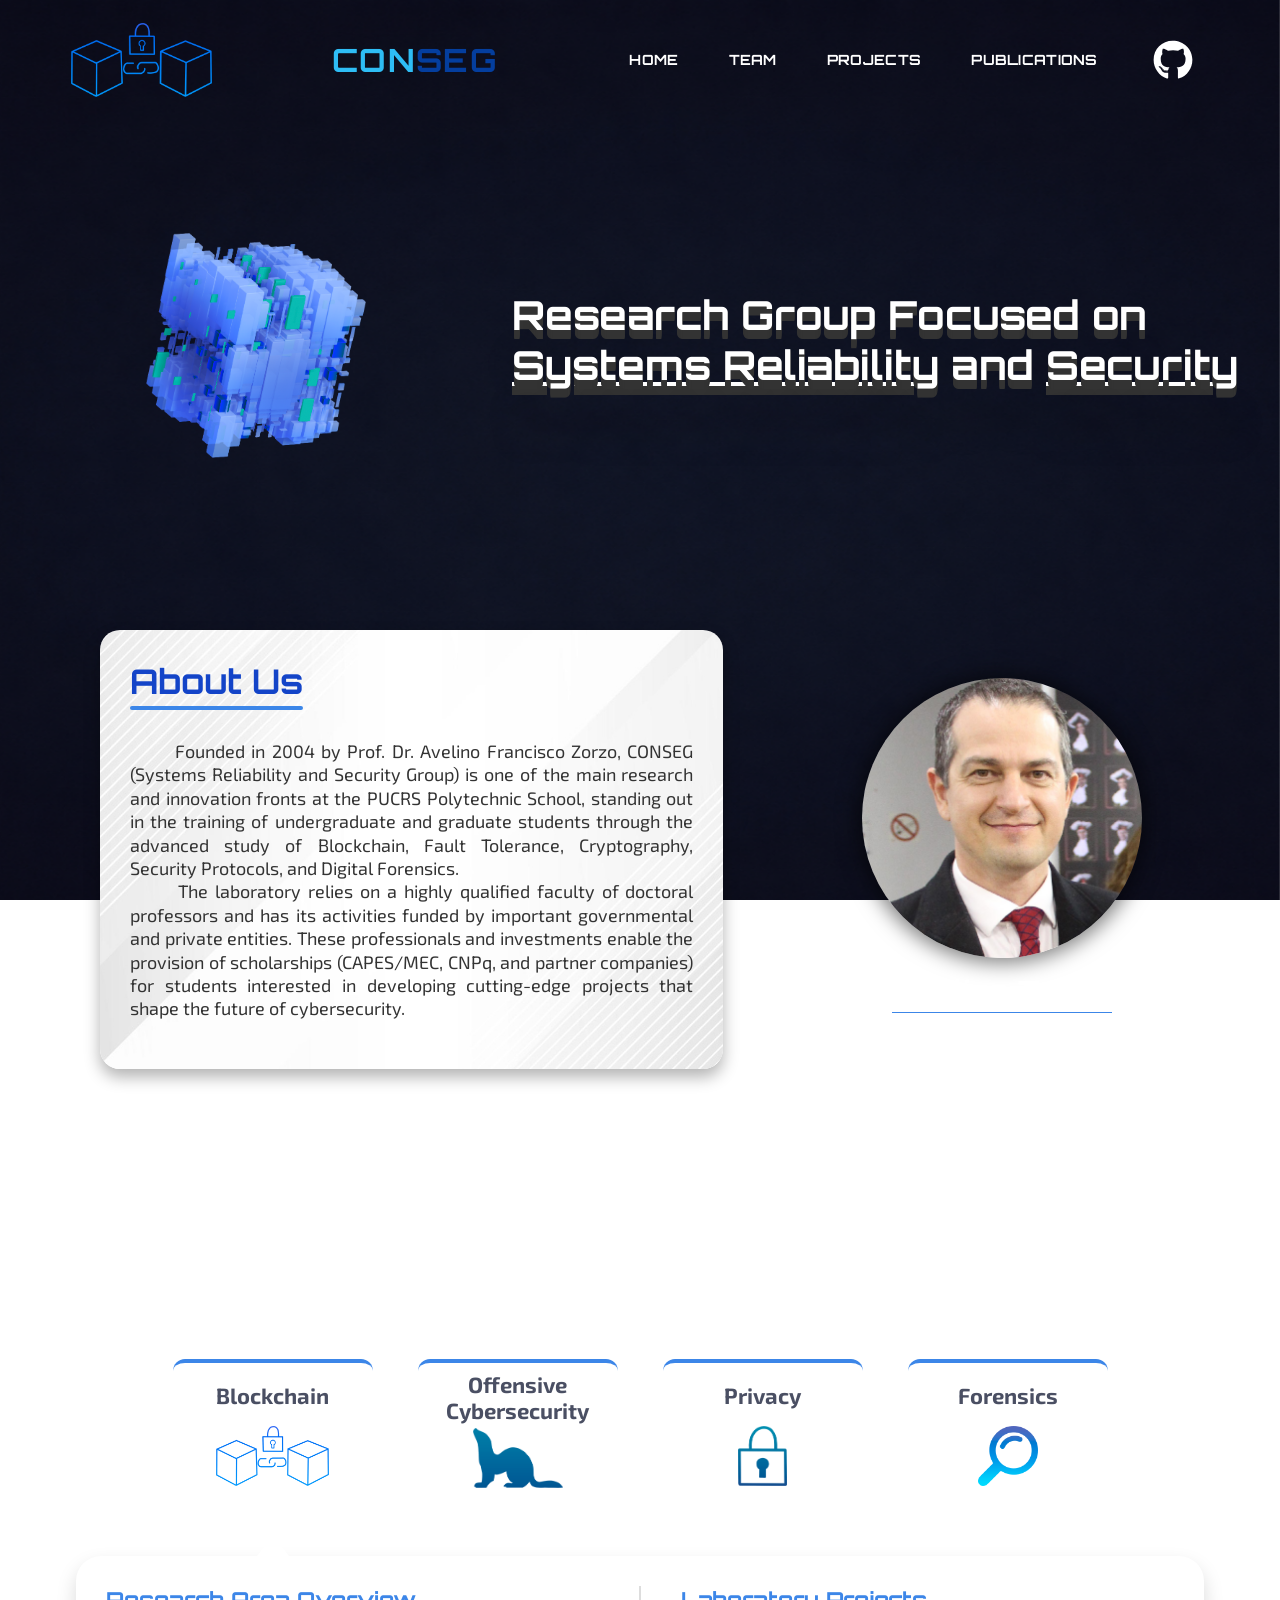
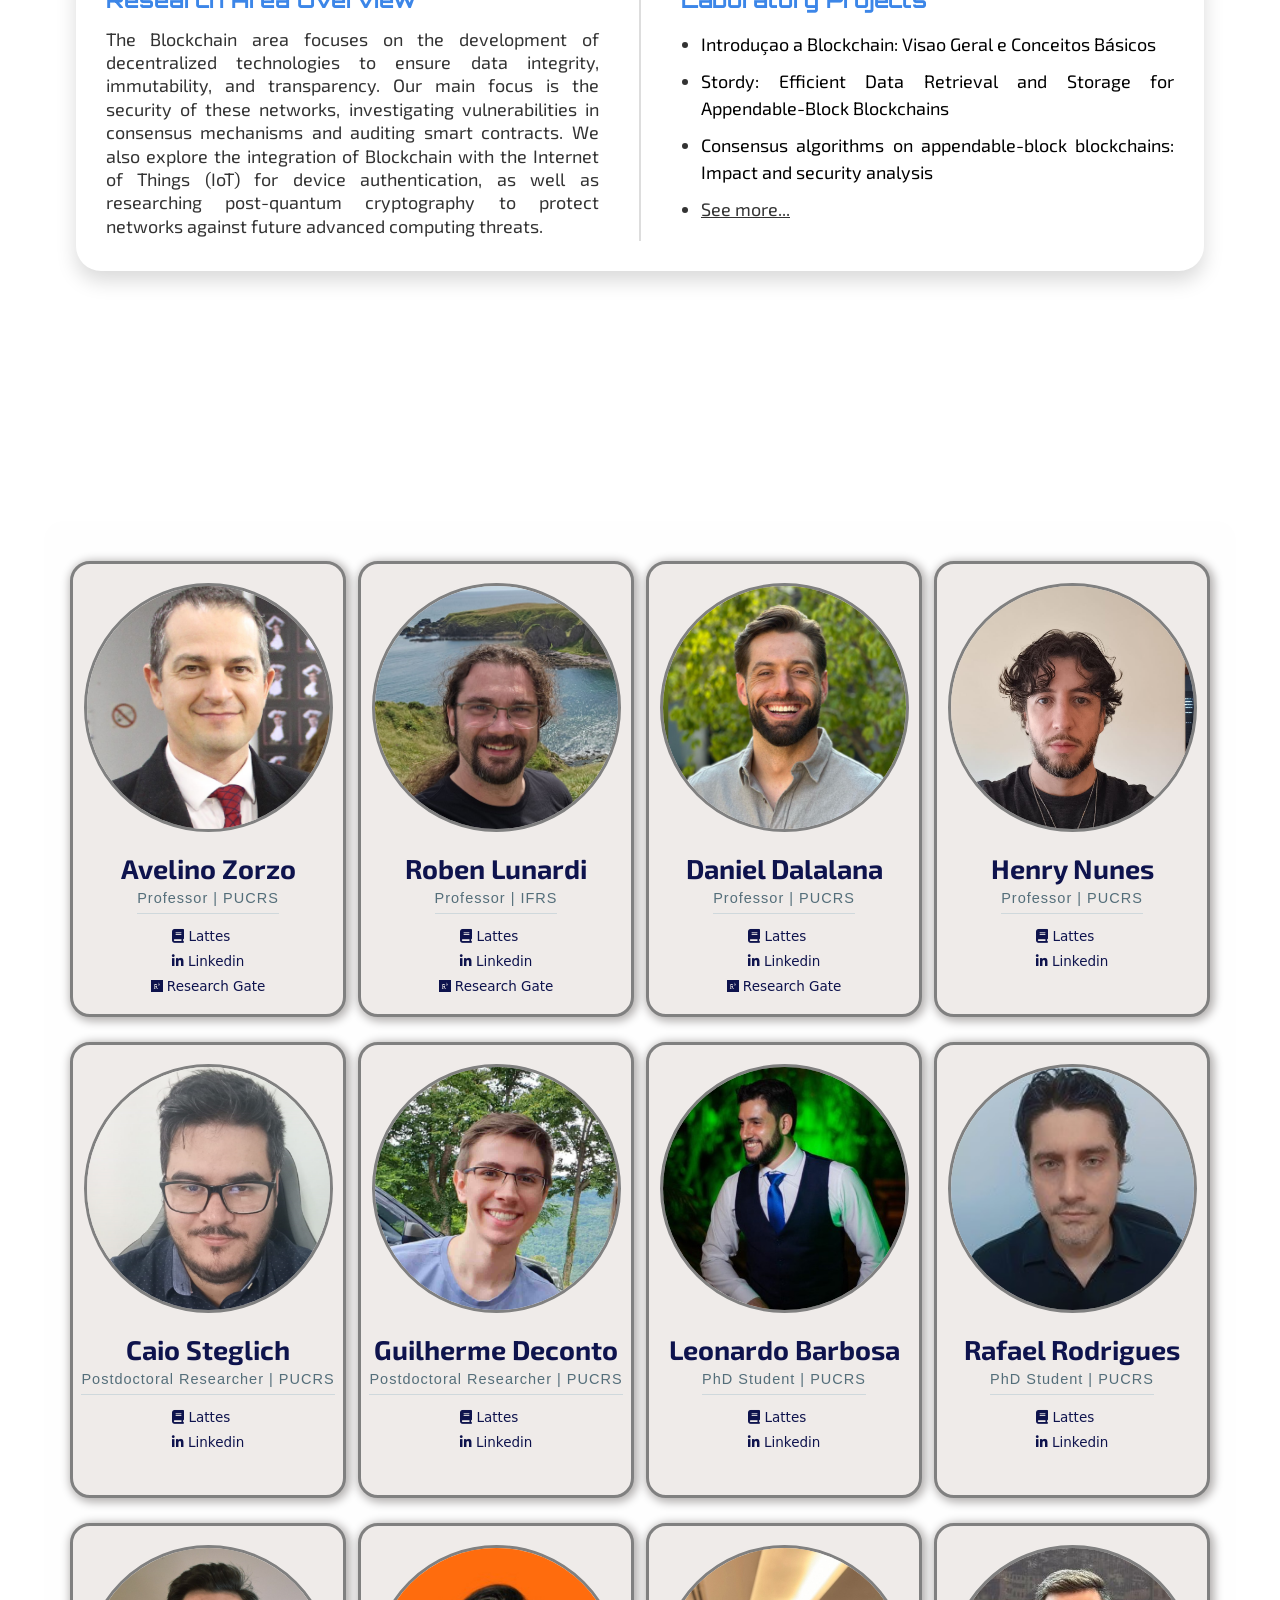
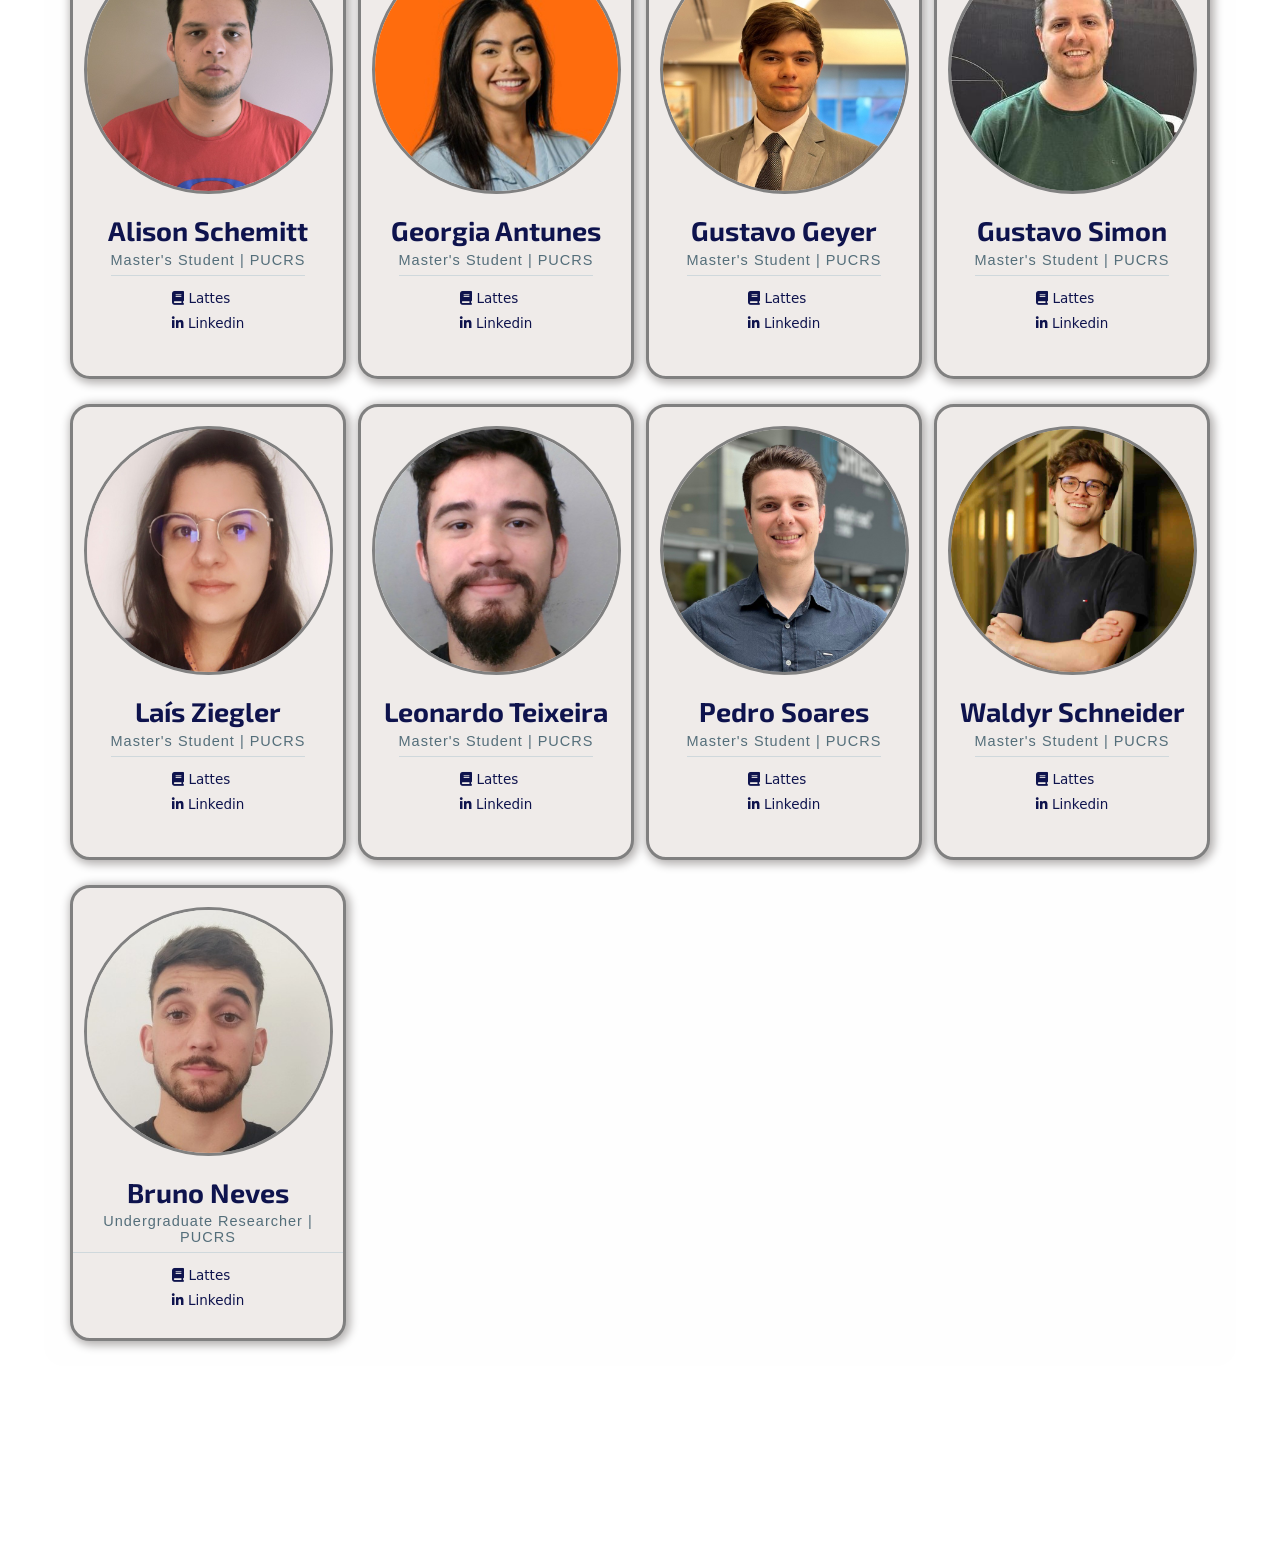
==== commit 57f0e4c5: "Main topics blockchain primeiro" ====
--- a/NewSiteUpdates/index.html
+++ b/NewSiteUpdates/index.html
@@ -145,53 +145,40 @@
         <div class="topics-container">
 
             <div class="container-each-topic">
-
+                <div class="container-topics-name">
+                    <h1>Blockchain</h1>
+                </div>
+                <div class="container-topic-photo-image">
+                    <img class="image-topics" src="../imagens/icons/Conseg-Logo/azul.png" alt="foto blockchain">
+                </div>
+            </div>
+
+            <div class="container-each-topic">
                 <div class="container-topics-name">
                     <h1>Offensive<br>
                         Cybersecurity</h1>
                 </div>
-
                 <div class="container-topic-photo-image">
                     <img class="image-topics" src="../imagens/icons/Weasels/Azul.png" alt="foto weasels">
                 </div>
-
             </div>
 
             <div class="container-each-topic">
-
                 <div class="container-topics-name">
                     <h1>Privacy</h1>
                 </div>
-
                 <div class="container-topic-photo-image">
                     <img class="image-topics" src="../imagens/icons/Privacy/Azul.png" alt="foto privacy">
                 </div>
-
             </div>
 
             <div class="container-each-topic">
-
-                <div class="container-topics-name">
-                    <h1>Blockchain</h1>
-                </div>
-
-                <div class="container-topic-photo-image">
-                    <img class="image-topics" src="../imagens/icons/Conseg-Logo/azul.png" alt="foto blockchain">
-                </div>
-
-            </div>
-
-
-            <div class="container-each-topic">
-
                 <div class="container-topics-name">
                     <h1>Forensics</h1>
                 </div>
-
                 <div class="container-topic-photo-image">
                     <img class="image-topics" src="../imagens/icons/Forensics/azul.png" alt="foto weasels">
                 </div>
-
             </div>
 
         </div>
@@ -796,6 +783,10 @@
         const bubbleContainer = document.querySelector('.info-bubble');
 
         const informacoes = [
+            {
+                resumo: "The Blockchain area focuses on the development of decentralized technologies to ensure data integrity, immutability, and transparency. Our main focus is the security of these networks, investigating vulnerabilities in consensus mechanisms and auditing smart contracts. We also explore the integration of Blockchain with the Internet of Things (IoT) for device authentication, as well as researching post-quantum cryptography to protect networks against future advanced computing threats.",
+                projetos: "<ul><li><a href=\"https://scholar.google.com/citations?view_op=view_citation&hl=pt-BR&user=rsiQlMgAAAAJ&citation_for_view=rsiQlMgAAAAJ:gVv57TyPmFsC\" target=\"_blank\" rel=\"noopener noreferrer\">Introduçao a Blockchain: Visao Geral e Conceitos Básicos</a></li><li><a href=\"https://scholar.google.com/citations?view_op=view_citation&hl=pt-BR&user=rsiQlMgAAAAJ&citation_for_view=rsiQlMgAAAAJ:CaZNVDsoPx4C\" target=\"_blank\" rel=\"noopener noreferrer\">Stordy: Efficient Data Retrieval and Storage for Appendable-Block Blockchains</a></li><li><a href=\"https://scholar.google.com/citations?view_op=view_citation&hl=pt-BR&user=rsiQlMgAAAAJ&citation_for_view=rsiQlMgAAAAJ:kh2fBNsKQNwC\" target=\"_blank\" rel=\"noopener noreferrer\">Consensus algorithms on appendable-block blockchains: Impact and security analysis</a></li><li><a href=\"projects.html\" style=\"color: inherit; text-decoration: underline;\">See more...</a></li></ul>"
+            },
             {
                 resumo: "The Offensive Security area simulates real-world attacks to identify and patch vulnerabilities before they can be exploited by cybercriminals. Our main focus is the automation of Penetration Testing, utilizing the Tramonto framework to evaluate systems quickly and efficiently. We also test the boundaries of technologies such as IoT devices, industrial networks, and Blockchain, while training new talents through hands-on practice in the Weasels competition project.",
                 projetos: "<ul><li><a href=\"https://scholar.google.com/citations?view_op=view_citation&hl=pt-BR&user=rsiQlMgAAAAJ&citation_for_view=rsiQlMgAAAAJ:nZcligLrVowC\" target=\"_blank\" rel=\"noopener noreferrer\">Shadow Blade: A tool to interact with attack vectors</a></li><li><a href=\"https://scholar.google.com/citations?view_op=view_citation&hl=pt-BR&user=rsiQlMgAAAAJ&citation_for_view=rsiQlMgAAAAJ:OP4eGU-M3BUC\" target=\"_blank\" rel=\"noopener noreferrer\">Towards new challenges of modern Pentest</a></li><li><a href=\"https://scholar.google.com/citations?view_op=view_citation&hl=pt-BR&user=rsiQlMgAAAAJ&citation_for_view=rsiQlMgAAAAJ:zLWjf1WUPmwC\" target=\"_blank\" rel=\"noopener noreferrer\">Robin: A Web Security Tool</a></li><li><a href=\"https://scholar.google.com/citations?view_op=view_citation&hl=pt-BR&user=rsiQlMgAAAAJ&citation_for_view=rsiQlMgAAAAJ:XoXfffV-tXoC\" target=\"_blank\" rel=\"noopener noreferrer\">Weasels e a construção de conhecimento em Segurança Ofensiva</a></li><li><a href=\"projects.html\" style=\"color: inherit; text-decoration: underline;\">See more...</a></li></ul>"
@@ -804,10 +795,7 @@
                 resumo: "The Privacy area focuses on personal data protection and regulatory compliance, ensuring that citizens' rights are respected in the digital environment. Our main focus is the practical application of Privacy by Design and LGPD (General Personal Data Protection Law) compliance in complex systems and processes. We also investigate privacy risks associated with the use of technologies such as Artificial Intelligence, Blockchain networks, and smart city environments, developing solutions that balance technological innovation with legal security.",
                 projetos: "<ul><li><a href=\"https://scholar.google.com/citations?view_op=view_citation&hl=pt-BR&user=rsiQlMgAAAAJ&citation_for_view=rsiQlMgAAAAJ:LhH-TYMQEocC\" target=\"_blank\" rel=\"noopener noreferrer\">Impact of Using a Privacy Model on Smart Buildings Data for CO2 Prediction</a></li><li><a href=\"https://scholar.google.com/citations?view_op=view_citation&hl=pt-BR&user=rsiQlMgAAAAJ&citation_for_view=rsiQlMgAAAAJ:FiytvqdAVhgC\" target=\"_blank\" rel=\"noopener noreferrer\">Federated Learning for IoT Forensics: Enabling Privacy-Preserving Machine Learning</a></li><li><a href=\"https://scholar.google.com/citations?view_op=view_citation&hl=pt-BR&user=rsiQlMgAAAAJ&citation_for_view=rsiQlMgAAAAJ:0CzhzZyukY4C\" target=\"_blank\" rel=\"noopener noreferrer\">Exploring the Impact of Quantization on LLM Security Against Prompt Injection</a></li><li><a href=\"projects.html\" style=\"color: inherit; text-decoration: underline;\">See more...</a></li></ul>"
             },
-            {
-                resumo: "The Blockchain area focuses on the development of decentralized technologies to ensure data integrity, immutability, and transparency. Our main focus is the security of these networks, investigating vulnerabilities in consensus mechanisms and auditing smart contracts. We also explore the integration of Blockchain with the Internet of Things (IoT) for device authentication, as well as researching post-quantum cryptography to protect networks against future advanced computing threats.",
-                projetos: "<ul><li><a href=\"https://scholar.google.com/citations?view_op=view_citation&hl=pt-BR&user=rsiQlMgAAAAJ&citation_for_view=rsiQlMgAAAAJ:gVv57TyPmFsC\" target=\"_blank\" rel=\"noopener noreferrer\">Introduçao a Blockchain: Visao Geral e Conceitos Básicos</a></li><li><a href=\"https://scholar.google.com/citations?view_op=view_citation&hl=pt-BR&user=rsiQlMgAAAAJ&citation_for_view=rsiQlMgAAAAJ:CaZNVDsoPx4C\" target=\"_blank\" rel=\"noopener noreferrer\">Stordy: Efficient Data Retrieval and Storage for Appendable-Block Blockchains</a></li><li><a href=\"https://scholar.google.com/citations?view_op=view_citation&hl=pt-BR&user=rsiQlMgAAAAJ&citation_for_view=rsiQlMgAAAAJ:kh2fBNsKQNwC\" target=\"_blank\" rel=\"noopener noreferrer\">Consensus algorithms on appendable-block blockchains: Impact and security analysis</a></li><li><a href=\"projects.html\" style=\"color: inherit; text-decoration: underline;\">See more...</a></li></ul>"
-            },
+
             {
                 resumo: "The Digital Forensics area focuses on digital investigations and evidence analysis to reconstruct cyber incidents. Our main focus is memory and operating system forensics, aimed at extracting malware traces in a complete and auditable manner. We also investigate evidence preservation in dynamic environments, such as cloud networks and IoT devices, and apply automation to accelerate the analysis of large volumes of logs and files in corporate investigations.",
                 projetos: "<ul><li><a href=\"https://scholar.google.com/citations?view_op=view_citation&hl=pt-BR&user=rsiQlMgAAAAJ&citation_for_view=rsiQlMgAAAAJ:LdasjJ6CEcoC\" target=\"_blank\" rel=\"noopener noreferrer\">The Role of Reproducibility in Science and Digital Forensics</a></li><li><a href=\"https://scholar.google.com/citations?view_op=view_citation&hl=pt-BR&user=rsiQlMgAAAAJ&citation_for_view=rsiQlMgAAAAJ:foquWX3nUaYC\" target=\"_blank\" rel=\"noopener noreferrer\">Digital forensics experimentation: Analysis and recommendations</a></li><li><a href=\"https://scholar.google.com/citations?view_op=view_citation&hl=pt-BR&user=rsiQlMgAAAAJ&citation_for_view=rsiQlMgAAAAJ:j7_hQOaDUrUC\" target=\"_blank\" rel=\"noopener noreferrer\">ExperDF-CM: A Digital Forensics Controlled Experiments Conceptual Model</a></li><li><a href=\"projects.html\" style=\"color: inherit; text-decoration: underline;\">See more...</a></li></ul>"
@@ -850,7 +838,7 @@
         });
 
         window.addEventListener('load', () => {
-            atualizarConteudo(2);
+            atualizarConteudo(0);
         });
 
         window.addEventListener('resize', () => {
